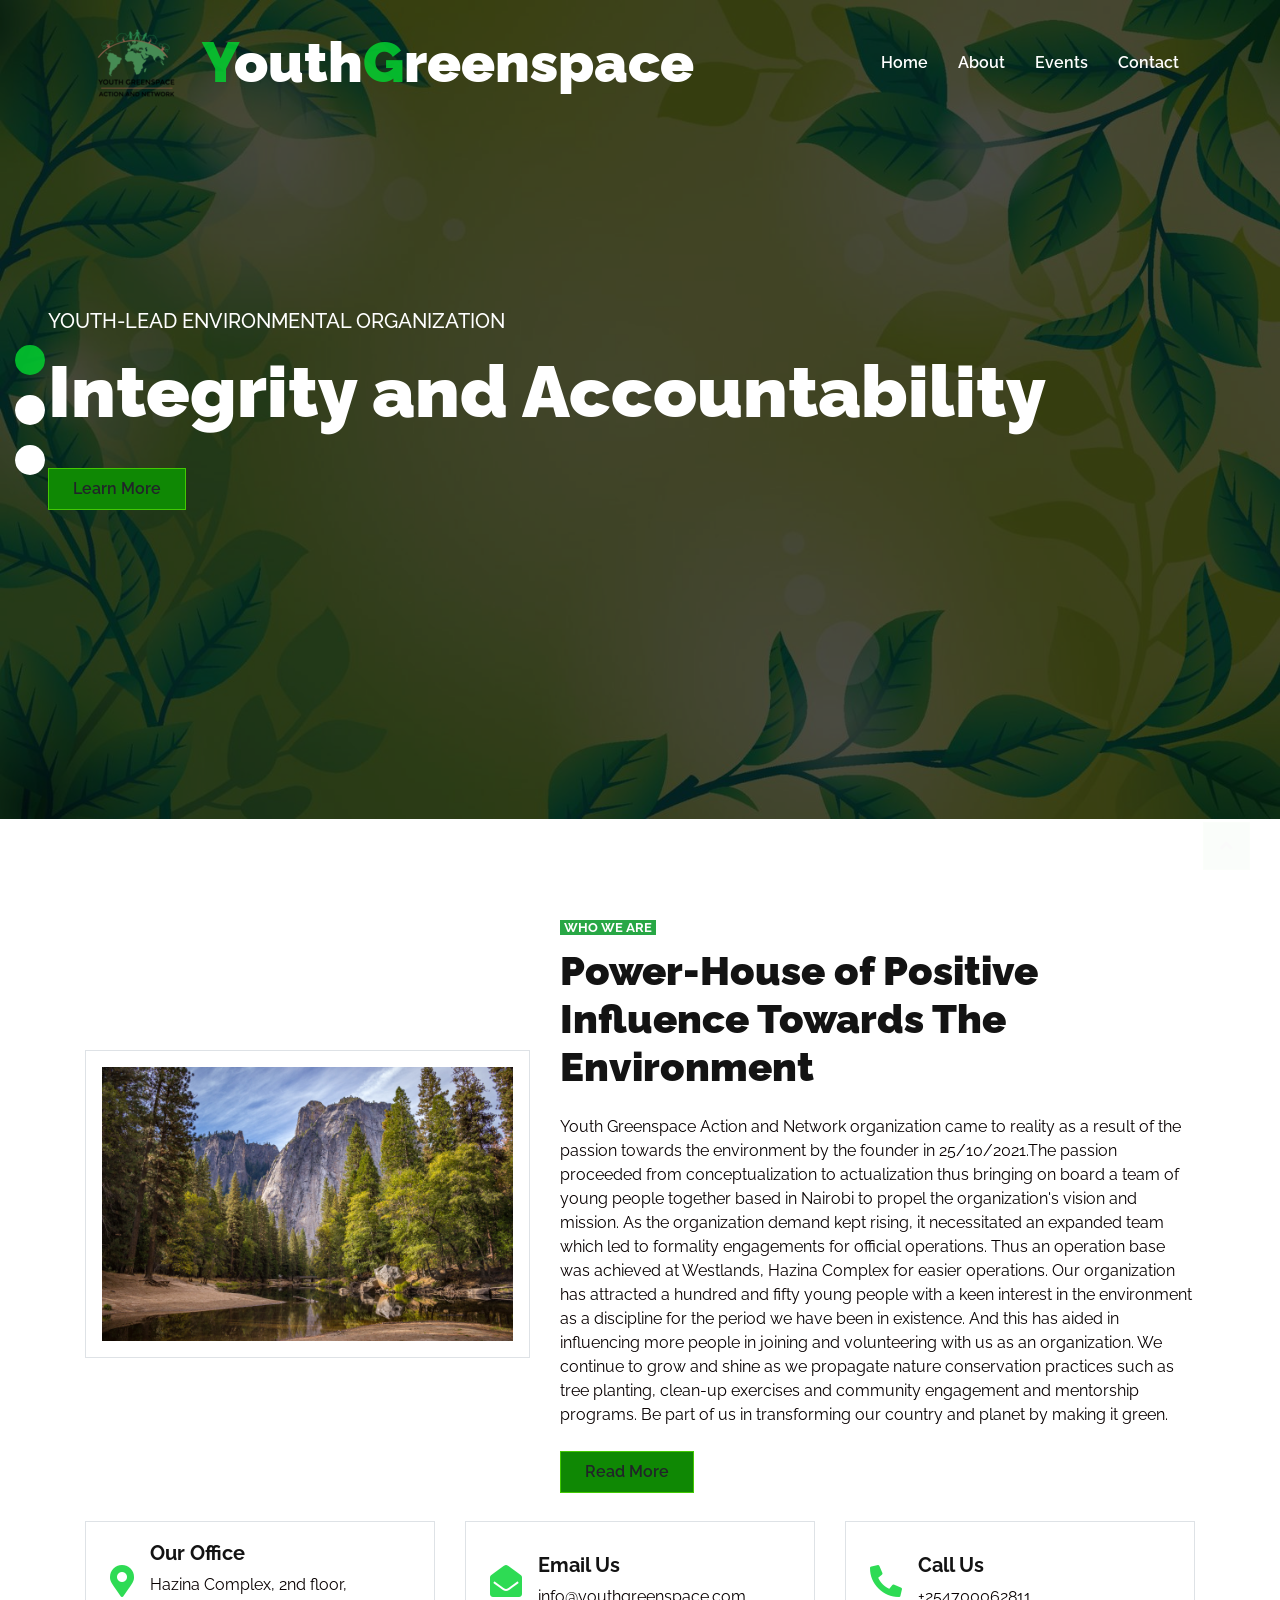
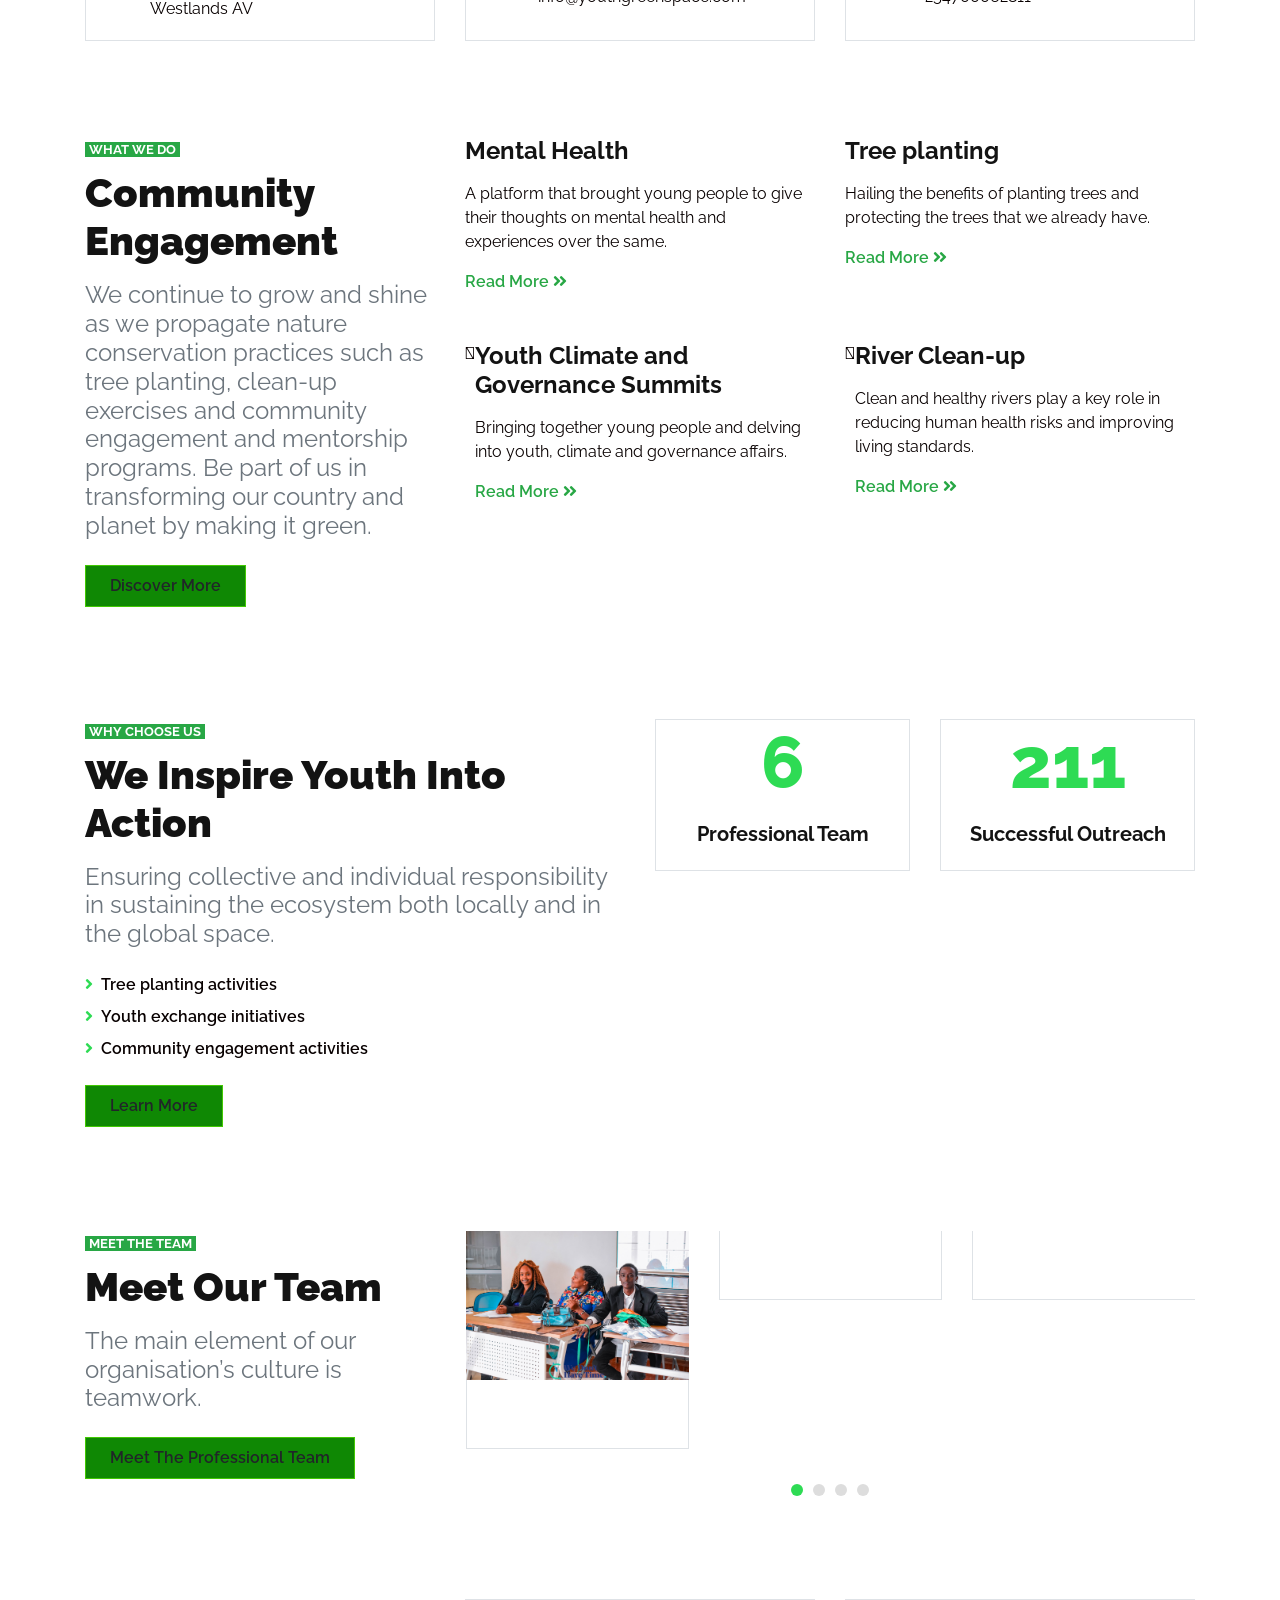
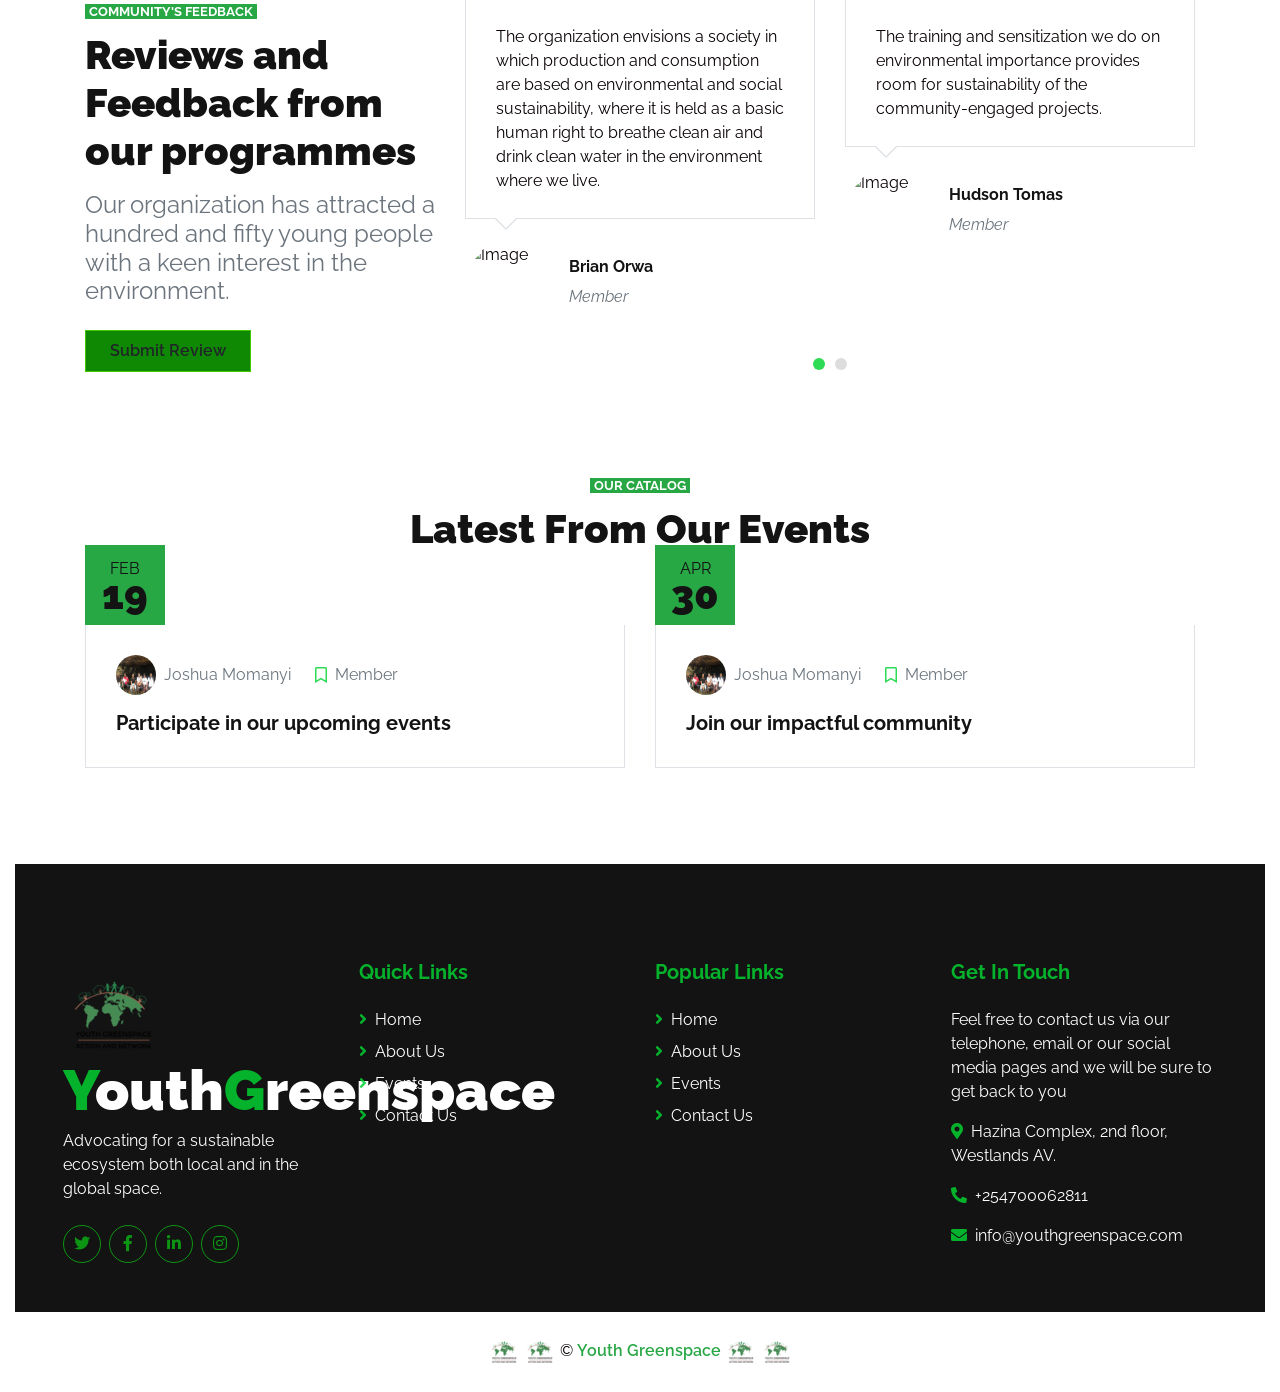
==== Youth Greenspace/index.html @ ec2b8a92 "move to single folder" ====
<!DOCTYPE html>
<html lang="en">

<head>
    <meta charset="utf-8">
    <title>Youth Greenspace</title>
    <meta content="width=device-width, initial-scale=1.0" name="viewport">
    <meta content="Free HTML Templates" name="keywords">
    <meta content="Free HTML Templates" name="description">

    <!-- Favicon -->
    <link rel="icon" type="image/png" href="/favicon-1.png"/>

    <!-- Google Web Fonts -->
    <link rel="preconnect" href="https://fonts.gstatic.com">
    <link href="https://fonts.googleapis.com/css2?family=Raleway:wght@400;500;600;700;800;900&display=swap" rel="stylesheet"> 

    <!-- Font Awesome -->
    <link href="https://cdnjs.cloudflare.com/ajax/libs/font-awesome/5.15.0/css/all.min.css" rel="stylesheet">

    <!-- Libraries Stylesheet -->
    <link href="lib/owlcarousel/assets/owl.carousel.min.css" rel="stylesheet">

    <!-- Customized Bootstrap Stylesheet -->
    <link href="css/style.css" rel="stylesheet">
</head>
<!--Start of Tawk.to Script-->
<script type="text/javascript">
    var Tawk_API=Tawk_API||{}, Tawk_LoadStart=new Date();
    (function(){
    var s1=document.createElement("script"),s0=document.getElementsByTagName("script")[0];
    s1.async=true;
    s1.src='https://embed.tawk.to/62adab88b0d10b6f3e780097/1g5r6c489';
    s1.charset='UTF-8';
    s1.setAttribute('crossorigin','*');
    s0.parentNode.insertBefore(s1,s0);
    })();
    </script>
    <!--End of Tawk.to Script-->
<body>
    <!-- Navbar Start -->
    <div class="container-fluid nav-bar p-0">
        <div class="container-lg p-0">
            <nav class="navbar navbar-expand-lg bg-secondary navbar-dark">
                <a class="navbar-brand" href="/">
                    <img src="img/greenspace-logo.png">
                </a>
                <a href="index.html" class="navbar-brand">
                    <h1 class="m-0 text-white display-4"><span class="text-primary">Y</span>outh<span class="text-primary">G</span>reenspace</h1>
                </a>
                <button type="button" class="navbar-toggler" data-toggle="collapse" data-target="#navbarCollapse">
                    <span class="navbar-toggler-icon"></span>
                </button>
                <div class="collapse navbar-collapse justify-content-between" id="navbarCollapse">
                    <div class="navbar-nav ml-auto py-0">
                        <a href="index.html" class="nav-item nav-link active">Home</a>
                        <a href="about.html" class="nav-item nav-link">About</a>
                        <a href="service.html" class="nav-item nav-link">Events</a>
                        <a href="contact.html" class="nav-item nav-link">Contact</a>
                    </div>
                </div>
            </nav>
        </div>
    </div>
    <!-- Navbar End -->


    <!-- Carousel Start -->
    <div class="container-fluid p-0 mb-5">
        <div id="header-carousel" class="carousel slide carousel-fade" data-ride="carousel">
            <ol class="carousel-indicators">
                <li data-target="#header-carousel" data-slide-to="0" class="active"></li>
                <li data-target="#header-carousel" data-slide-to="1"></li>
                <li data-target="#header-carousel" data-slide-to="2"></li>
            </ol>
            <div class="carousel-inner">
                <div class="carousel-item active">
                    <img class="img-fluid" src="img/carousel-1.jpg" alt="Image">
                    <div class="carousel-caption d-flex align-items-center justify-content-center">
                        <div class="p-5" style="width: 100%; max-width: 1500px;">
                            <h5 class="text-white text-uppercase mb-md-3">Youth-Lead Environmental Organization</h5>
                            <h1 class="display-3 text-white mb-md-4">Integrity and Accountability</h1>
                            <a href="" class="btn btn-primary py-md-2 px-md-4 font-weight-semi-bold mt-2">Learn More</a>
                        </div>
                    </div>
                </div>
                <div class="carousel-item">
                    <img class="img-fluid" src="img/carousel-2.jpg" alt="Image">
                    <div class="carousel-caption d-flex align-items-center justify-content-center">
                        <div class="p-5" style="width: 100%; max-width: 1366px;">
                            <h5 class="text-white text-uppercase mb-md-3">Youth-Lead Environmental Organization</h5>
                            <h1 class="display-3 text-white mb-md-4">Sustainability</h1>
                            <a href="" class="btn btn-primary py-md-2 px-md-4 font-weight-semi-bold mt-2">Learn More</a>
                        </div>
                    </div>
                </div>
                <div class="carousel-item">
                    <img class="img-fluid" src="img/carousel-3.jpg" alt="Image">
                    <div class="carousel-caption d-flex align-items-center justify-content-center">
                        <div class="p-5" style="width: 100%; max-width: 1366px;">
                            <h5 class="text-white text-uppercase mb-md-3">Youth-Lead Environmental Organization</h5>
                            <h1 class="display-3 text-white mb-md-4">Servant Leadership</h1>
                            <a href="" class="btn btn-primary py-md-2 px-md-4 font-weight-semi-bold mt-2">Learn More</a>
                        </div>
                    </div>
                </div>
            </div>
        </div>
    </div>
    <!-- Carousel End -->


    <!-- About Start -->
    <div class="container-fluid py-5">
        <div class="container">
            <div class="row align-items-center pb-1">
                <div class="col-lg-5">
                    <img class="img-thumbnail p-3" src="img/about.jpg" alt="">
                </div>
                <div class="col-lg-7 mt-5 mt-lg-0">
                    <small class="bg-primary text-white text-uppercase font-weight-bold px-1">Who We Are</small>
                    <h1 class="mt-2 mb-4">Power-House of Positive Influence Towards The Environment</h1>
                    <p class="mb-4">Youth Greenspace Action and Network organization came to reality as a result of the passion towards the environment by the founder in 25/10/2021.The passion proceeded from conceptualization to actualization thus bringing on board a team of young people together based in Nairobi to propel the organization's vision and mission. As the organization demand kept rising, it necessitated an expanded team which led to formality engagements for official operations. Thus an operation base was achieved at Westlands, Hazina Complex for easier operations.
                        Our organization has attracted a hundred and fifty young people with a keen interest in the environment as a discipline for the period we have been in existence. And this has aided in influencing more people in joining and volunteering with us as an organization. We continue to grow and shine as we propagate nature conservation practices such as tree planting, clean-up exercises and community engagement and mentorship programs.
                        Be part of us in transforming our country and planet by making it green.
                        </p>
                    <a href="" class="btn btn-primary py-md-2 px-md-4 font-weight-semi-bold">Read More</a>
                </div>
            </div>
            <div class="row mt-4">
                <div class="col-md-4">
                    <div class="d-flex align-items-center border mb-4 mb-lg-0 p-4" style="height: 120px;">
                        <i class="fa fa-2x fa-map-marker-alt text-primary mr-3"></i>
                        <div class="d-flex flex-column">
                            <h5 class="font-weight-bold">Our Office</h5>
                            <p class="m-0">Hazina Complex, 2nd floor, Westlands AV</p>
                        </div>
                    </div>
                </div>
                <div class="col-md-4">
                    <div class="d-flex align-items-center border mb-4 mb-lg-0 p-4" style="height: 120px;">
                        <i class="fa fa-2x fa-envelope-open text-primary mr-3"></i>
                        <div class="d-flex flex-column">
                            <h5 class="font-weight-bold">Email Us</h5>
                            <p class="m-0">info@youthgreenspace.com</p>
                        </div>
                    </div>
                </div>
                <div class="col-md-4">
                    <div class="d-flex align-items-center border mb-4 mb-lg-0 p-4" style="height: 120px;">
                        <i class="fas fa-2x fa-phone-alt text-primary mr-3"></i>
                        <div class="d-flex flex-column">
                            <h5 class="font-weight-bold">Call Us</h5>
                            <p class="m-0">+254700062811</p>
                        </div>
                    </div>
                </div>
            </div>
        </div>
    </div>
    <!-- About End -->


    <!-- Services Start -->
    <div class="container-fluid pt-5 pb-3">
        <div class="container">
            <div class="row">
                <div class="col-lg-4 mb-5">
                    <small class="bg-primary text-white text-uppercase font-weight-bold px-1">What we do</small>
                    <h1 class="mt-2 mb-3">Community Engagement</h1>
                    <h4 class="font-weight-normal text-muted mb-4">We continue to grow and shine as we propagate nature conservation practices such as tree planting, clean-up exercises and community engagement and mentorship programs.
                        Be part of us in transforming our country and planet by making it green.
                        </h4>
                    <a href="" class="btn btn-primary py-md-2 px-md-4 font-weight-semi-bold">Discover More</a>
                </div>
                <div class="col-lg-8">
                    <div class="row">
                        <div class="col-md-6 mb-5">
                            <div class="d-flex">
                                <i class="fa-solid fa-head-side-brain"></i>
                                <div class="d-flex flex-column">
                                    <h4 class="font-weight-bold mb-3">Mental Health </h4>
                                    <p>A platform that brought young people to give their thoughts on mental health and experiences over the same. </p>
                                    <a class="font-weight-semi-bold" href="">Read More <i class="fa fa-angle-double-right"></i></a>
                                </div>
                            </div>
                        </div>
                        <div class="col-md-6 mb-5">
                            <div class="d-flex">
                                <i class="fa-solid fa-trees"></i>
                                <div class="d-flex flex-column">
                                    <h4 class="font-weight-bold mb-3">Tree planting </h4>
                                    <p>Hailing the benefits of planting trees and protecting the trees that we already have. </p>
                                    <a class="font-weight-semi-bold" href="">Read More <i class="fa fa-angle-double-right"></i></a>
                                </div>
                            </div>
                        </div>
                        <div class="col-md-6 mb-5">
                            <div class="d-flex">
                                <i class="fa-solid fa-handshake"></i>
                                <div class="d-flex flex-column">
                                    <h4 class="font-weight-bold mb-3">Youth Climate and Governance Summits</h4>
                                    <p>Bringing together young people and delving into youth, climate and governance affairs.</p>
                                    <a class="font-weight-semi-bold" href="">Read More <i class="fa fa-angle-double-right"></i></a>
                                </div>
                            </div>
                        </div>
                        <div class="col-md-6 mb-5">
                            <div class="d-flex">
                                <i class="fa-solid fa-water"></i>
                                <div class="d-flex flex-column">
                                    <h4 class="font-weight-bold mb-3">River Clean-up </h4>
                                    <p>Clean and healthy rivers play a key role in reducing human health risks and improving living standards.</p>
                                    <a class="font-weight-semi-bold" href="">Read More <i class="fa fa-angle-double-right"></i></a>
                                </div>
                            </div>
                        </div>
                    </div>
                </div>
            </div>
        </div>
    </div>
    <!-- Services End -->


    <!-- Features Start -->
    <div class="container-fluid pt-5 pb-2">
        <div class="container">
            <div class="row">
                <div class="col-lg-6 mb-5">
                    <small class="bg-primary text-white text-uppercase font-weight-bold px-1">Why Choose Us</small>
                    <h1 class="mt-2 mb-3">We Inspire Youth Into Action</h1>
                    <h4 class="font-weight-normal text-muted mb-4">Ensuring collective and individual responsibility in sustaining the ecosystem both locally and in the global space.</h4>
                    <div class="list-inline mb-4">
                        <p class="font-weight-semi-bold mb-2"><i class="fa fa-angle-right text-primary mr-2"></i>Tree planting activities </p>
                        <p class="font-weight-semi-bold mb-2"><i class="fa fa-angle-right text-primary mr-2"></i>Youth exchange initiatives</p>
                        <p class="font-weight-semi-bold mb-2"><i class="fa fa-angle-right text-primary mr-2"></i>Community engagement activities </p>
                    </div>
                    <a href="" class="btn btn-primary py-md-2 px-md-4 font-weight-semi-bold">Learn More</a>
                </div>
                <div class="col-lg-6">
                    <div class="row">
                        <div class="col-sm-6 pb-1">
                            <div class="d-flex flex-column align-items-center border px-4 mb-4">
                                <h2 class="display-3 text-primary mb-3" data-toggle="counter-up">20</h2>
                                <h5 class="font-weight-bold mb-4">Professional Team</h5>
                            </div>
                        </div>
                        <div class="col-sm-6 pb-1">
                            <div class="d-flex flex-column align-items-center border px-4 mb-4">
                                <h2 class="display-3 text-primary mb-3" data-toggle="counter-up">648</h2>
                                <h5 class="font-weight-bold mb-4">Successful Outreach</h5>
                            </div>
                        </div>
                    </div>
                </div>
            </div>
        </div>
    </div>
    <!-- Features End -->


    <!-- Team Start -->
    <div class="container-fluid pt-5">
        <div class="container">
            <div class="row">
                <div class="col-lg-4 mb-5">
                    <small class="bg-primary text-white text-uppercase font-weight-bold px-1">Meet The Team</small>
                    <h1 class="mt-2 mb-3">Meet Our Team</h1>
                    <h4 class="font-weight-normal text-muted mb-4">The main element of our organisation’s culture is teamwork.</h4>
                    <a href="" class="btn btn-primary py-md-2 px-md-4 font-weight-semi-bold">Meet The Professional Team</a>
                </div>
                <div class="col-lg-8 mb-5">
                    <div class="owl-carousel team-carousel">
                        <div class="team-item">
                            <div class="position-relative">
                                <img class="img-fluid w-100" src="img/team-1.jpg" alt="">
                                <div class="team-overlay position-absolute d-flex align-items-center justify-content-center m-3">
                                    <div class="d-flex align-items-center justify-content-start">
                                        <a class="btn btn-outline-secondary rounded-circle text-center mr-2 px-0" style="width: 38px; height: 38px;" href="#"><i class="fab fa-twitter"></i></a>
                                        <a class="btn btn-outline-secondary rounded-circle text-center mr-2 px-0" style="width: 38px; height: 38px;" href="#"><i class="fab fa-facebook-f"></i></a>
                                        <a class="btn btn-outline-secondary rounded-circle text-center px-0" style="width: 38px; height: 38px;" href="#"><i class="fab fa-linkedin-in"></i></a>
                                    </div>
                                </div>
                            </div>
                            <div class="border border-top-0 text-center" style="padding: 30px;">
                                <h5 class="font-weight-bold"></h5>
                                <span></span>
                            </div>
                        </div>
                        <div class="team-item">
                            <div class="position-relative">
                                <img class="img-fluid w-100" src="img/team-2.jpg" alt="">
                                <div class="team-overlay position-absolute d-flex align-items-center justify-content-center m-3">
                                    <div class="d-flex align-items-center justify-content-start">
                                        <a class="btn btn-outline-secondary rounded-circle text-center mr-2 px-0" style="width: 38px; height: 38px;" href="#"><i class="fab fa-twitter"></i></a>
                                        <a class="btn btn-outline-secondary rounded-circle text-center mr-2 px-0" style="width: 38px; height: 38px;" href="#"><i class="fab fa-facebook-f"></i></a>
                                        <a class="btn btn-outline-secondary rounded-circle text-center px-0" style="width: 38px; height: 38px;" href="#"><i class="fab fa-linkedin-in"></i></a>
                                    </div>
                                </div>
                            </div>
                            <div class="border border-top-0 text-center" style="padding: 30px;">
                                <h5 class="font-weight-bold"></h5>
                                <span></span>
                            </div>
                        </div>
                        <div class="team-item">
                            <div class="position-relative">
                                <img class="img-fluid w-100" src="img/team-3.jpg" alt="">
                                <div class="team-overlay position-absolute d-flex align-items-center justify-content-center m-3">
                                    <div class="d-flex align-items-center justify-content-start">
                                        <a class="btn btn-outline-secondary rounded-circle text-center mr-2 px-0" style="width: 38px; height: 38px;" href="#"><i class="fab fa-twitter"></i></a>
                                        <a class="btn btn-outline-secondary rounded-circle text-center mr-2 px-0" style="width: 38px; height: 38px;" href="#"><i class="fab fa-facebook-f"></i></a>
                                        <a class="btn btn-outline-secondary rounded-circle text-center px-0" style="width: 38px; height: 38px;" href="#"><i class="fab fa-linkedin-in"></i></a>
                                    </div>
                                </div>
                            </div>
                            <div class="border border-top-0 text-center" style="padding: 30px;">
                                <h5 class="font-weight-bold"></h5>
                                <span></span>
                            </div>
                        </div>
                        <div class="team-item">
                            <div class="position-relative">
                                <img class="img-fluid w-100" src="img/team-4.jpg" alt="">
                                <div class="team-overlay position-absolute d-flex align-items-center justify-content-center m-3">
                                    <div class="d-flex align-items-center justify-content-start">
                                        <a class="btn btn-outline-secondary rounded-circle text-center mr-2 px-0" style="width: 38px; height: 38px;" href="#"><i class="fab fa-twitter"></i></a>
                                        <a class="btn btn-outline-secondary rounded-circle text-center mr-2 px-0" style="width: 38px; height: 38px;" href="#"><i class="fab fa-facebook-f"></i></a>
                                        <a class="btn btn-outline-secondary rounded-circle text-center px-0" style="width: 38px; height: 38px;" href="#"><i class="fab fa-linkedin-in"></i></a>
                                    </div>
                                </div>
                            </div>
                            <div class="border border-top-0 text-center" style="padding: 30px;">
                                <h5 class="font-weight-bold"></h5>
                                <span></span>
                            </div>
                        </div>
                    </div>
                </div>
            </div>
        </div>
    </div>
    <!-- Team End -->

    <!-- Testimonial Start -->
    <div class="container-fluid pt-5">
        <div class="container">
            <div class="row">
                <div class="col-lg-4 mb-5">
                    <small class="bg-primary text-white text-uppercase font-weight-bold px-1">Community's Feedback</small>
                    <h1 class="mt-2 mb-3">Reviews and Feedback from our programmes</h1>
                    <h4 class="font-weight-normal text-muted mb-4">Our organization has attracted a hundred and fifty young people with a keen interest in the environment.
                    </h4>
                    <a href="" class="btn btn-primary py-md-2 px-md-4 font-weight-semi-bold">Submit Review</a>
                </div>
                <div class="col-lg-8 mb-5">
                    <div class="owl-carousel testimonial-carousel">
                        <div class="testimonial-item">
                            <div class="testimonial-text position-relative border mb-4" style="padding: 25px 30px;">
                                The organization envisions a society in which production and consumption are based on environmental and social sustainability, where it is held as a basic human right to breathe clean air and drink clean water in the environment where we live.
                            </div>
                            <div class="d-flex align-items-center">
                                <img class="img-fluid rounded-circle" src="" style="width: 80px; height: 80px;" alt="Image">
                                <div class="pl-4">
                                    <h6 class="font-weight-bold">Brian Orwa</h6>
                                    <i class="text-muted">Member</i>
                                </div>
                            </div>
                        </div>
                        <div class="testimonial-item">
                            <div class="testimonial-text position-relative border mb-4" style="padding: 25px 30px;">
                               The training and sensitization we do on environmental importance provides room for sustainability of the community-engaged projects.
                            </div>
                            <div class="d-flex align-items-center">
                                <img class="img-fluid rounded-circle" src="" style="width: 80px; height: 80px;" alt="Image">
                                <div class="pl-4">
                                    <h6 class="font-weight-bold">Hudson Tomas</h6>
                                    <i class="text-muted">Member</i>
                                </div>
                            </div>
                        </div>
                        <div class="testimonial-item">
                            <div class="testimonial-text position-relative border mb-4" style="padding: 25px 30px;">
                                The organization promotes the youth to anchor themselves, become a voice of hope in the nation and innovators in their spheres of influence.
                            </div>
                            <div class="d-flex align-items-center">
                                <img class="img-fluid rounded-circle" src="" style="width: 80px; height: 80px;" alt="Image">
                                <div class="pl-4">
                                    <h6 class="font-weight-bold">Gloria Besha</h6>
                                    <i class="text-muted">Member</i>
                                </div>
                            </div>
                        </div>
                        <div class="testimonial-item">
                            <div class="testimonial-text position-relative border mb-4" style="padding: 25px 30px;">
                               We bring together different umbrella bodies championing for  environmental safety.
                            </div>
                            <div class="d-flex align-items-center">
                                <img class="img-fluid rounded-circle" src="" style="width: 80px; height: 80px;" alt="Image">
                                <div class="pl-4">
                                    <h6 class="font-weight-bold">James Musau</h6>
                                    <i class="text-muted">Member</i>
                                </div>
                            </div>
                        </div>
                    </div>
                </div>
            </div>
        </div>
    <!-- Testimonial End -->


    <!-- Blog Start -->
    <div class="container-fluid pt-5">
        <div class="container">
            <div class="text-center">
                <small class="bg-primary text-white text-uppercase font-weight-bold text-center px-1">Our Catalog</small>
                <h1 class="mt-2 mb-5">Latest From Our Events</h1>
            </div>
            <div class="row">
                <div class="col-md-6 mb-5">
                    <div class="position-relative">
                        <img class="img-fluid w-100" src="img/blog-1.jpg" alt="">
                        <div class="position-absolute bg-primary d-flex flex-column align-items-center justify-content-center"
                            style="width: 80px; height: 80px; bottom: 0; left: 0;">
                            <h6 class="text-uppercase mt-2 mb-n2">Feb</h6>
                            <h1 class="m-0">19</h1>
                        </div>
                    </div>
                    <div class="border border-top-0" style="padding: 30px;">
                        <div class="d-flex mb-3">
                            <div class="d-flex align-items-center">
                                <img class="rounded-circle" style="width: 40px; height: 40px;" src="img/user.jpg" alt="">
                                <a class="text-muted ml-2" href="">Joshua Momanyi</a>
                            </div>
                            <div class="d-flex align-items-center ml-4">
                                <i class="far fa-bookmark text-primary"></i>
                                <a class="text-muted ml-2" href="">Member</a>
                            </div>
                        </div>
                        <a class="h5 font-weight-bold" href="">Participate in our upcoming events</a>
                    </div>
                </div>
                <div class="col-md-6 mb-5">
                    <div class="position-relative">
                        <img class="img-fluid w-100" src="img/blog-2.jpg" alt="">
                        <div class="position-absolute bg-primary d-flex flex-column align-items-center justify-content-center"
                            style="width: 80px; height: 80px; bottom: 0; left: 0;">
                            <h6 class="text-uppercase mt-2 mb-n2">Apr</h6>
                            <h1 class="m-0">30</h1>
                        </div>
                    </div>
                    <div class="border border-top-0" style="padding: 30px;">
                        <div class="d-flex mb-3">
                            <div class="d-flex align-items-center">
                                <img class="rounded-circle" style="width: 40px; height: 40px;" src="img/user.jpg" alt="">
                                <a class="text-muted ml-2" href="">Joshua Momanyi</a>
                            </div>
                            <div class="d-flex align-items-center ml-4">
                                <i class="far fa-bookmark text-primary"></i>
                                <a class="text-muted ml-2" href="">Member</a>
                            </div>
                        </div>
                        <a class="h5 font-weight-bold" href="">Join our impactful community</a>
                    </div>
                </div>
            </div>
        </div>
    </div>
    <!-- Blog End -->


    <!-- Footer Start -->
    <div class="container-fluid bg-secondary text-white mt-5 pt-5 px-sm-3 px-md-5">
        <div class="row pt-5">
            <div class="col-lg-3 col-md-6 mb-5">
                <a href="index.html" class="navbar-brand">
                    <img class="mb-30" src="img/greenspace-logo.png">
                    <h1 class="m-0 mt-n2 text-white display-4"><span class="text-primary">Y</span>outh<span class="text-primary">G</span>reenspace</h1>
                </a>
                <p>Advocating for a sustainable ecosystem both local and in the global space.</p>
                <div class="d-flex justify-content-start mt-4">
                    <a class="btn btn-outline-primary rounded-circle text-center mr-2 px-0" style="width: 38px; height: 38px;" href="#"><i class="fab fa-twitter"></i></a>
                    <a class="btn btn-outline-primary rounded-circle text-center mr-2 px-0" style="width: 38px; height: 38px;" href="#"><i class="fab fa-facebook-f"></i></a>
                    <a class="btn btn-outline-primary rounded-circle text-center mr-2 px-0" style="width: 38px; height: 38px;" href="#"><i class="fab fa-linkedin-in"></i></a>
                    <a class="btn btn-outline-primary rounded-circle text-center mr-2 px-0" style="width: 38px; height: 38px;" href="#"><i class="fab fa-instagram"></i></a>
                </div>
            </div>
            <div class="col-lg-3 col-md-6 mb-5">
                <h5 class="font-weight-bold text-primary mb-4">Quick Links</h5>
                <div class="d-flex flex-column justify-content-start">
                    <a class="text-white mb-2" href="#"><i class="fa fa-angle-right text-primary mr-2"></i>Home</a>
                    <a class="text-white mb-2" href="#"><i class="fa fa-angle-right text-primary mr-2"></i>About Us</a>
                    <a class="text-white mb-2" href="#"><i class="fa fa-angle-right text-primary mr-2"></i>Events</a>
                    <a class="text-white" href="#"><i class="fa fa-angle-right text-primary mr-2"></i>Contact Us</a>
                </div>
            </div>
            <div class="col-lg-3 col-md-6 mb-5">
                <h5 class="font-weight-bold text-primary mb-4">Popular Links</h5>
                <div class="d-flex flex-column justify-content-start">
                    <a class="text-white mb-2" href="#"><i class="fa fa-angle-right text-primary mr-2"></i>Home</a>
                    <a class="text-white mb-2" href="#"><i class="fa fa-angle-right text-primary mr-2"></i>About Us</a>
                    <a class="text-white mb-2" href="#"><i class="fa fa-angle-right text-primary mr-2"></i>Events</a>
                    <a class="text-white" href="#"><i class="fa fa-angle-right text-primary mr-2"></i>Contact Us</a>
                </div>
            </div>
            <div class="col-lg-3 col-md-6 mb-5">
                <h5 class="font-weight-bold text-primary mb-4">Get In Touch</h5>
                <p>Feel free to contact us via our telephone, email or our social media pages and we will be sure to get back to you</p>
                <p><i class="fa fa-map-marker-alt text-primary mr-2"></i>Hazina Complex, 2nd floor, Westlands AV.</p>
                <p><i class="fa fa-phone-alt text-primary mr-2"></i>+254700062811</p>
                <p><i class="fa fa-envelope text-primary mr-2"></i>info@youthgreenspace.com</p>
            </div>
        </div>
    </div>
    <div class="container-fluid py-4 px-sm-3 px-md-5">
        <p class="m-0 text-center">
            <img class="mb-30" src="img/favicon-1.png">
            <img class="mb-30" src="img/favicon-1.png">
            &copy; <a class="font-weight-semi-bold" href="#">Youth Greenspace</a>
            <img class="mb-30" src="img/favicon-1.png">
            <img class="mb-30" src="img/favicon-1.png">
        </p>
    </div>
    <!-- Footer End -->


    <!-- Back to Top -->
    <a href="#" class="btn btn-lg btn-primary back-to-top"><i class="fa fa-angle-up"></i></a>


    <!-- JavaScript Libraries -->
    <script src="https://code.jquery.com/jquery-3.4.1.min.js"></script>
    <script src="https://stackpath.bootstrapcdn.com/bootstrap/4.4.1/js/bootstrap.bundle.min.js"></script>
    <script src="lib/easing/easing.min.js"></script>
    <script src="lib/waypoints/waypoints.min.js"></script>
    <script src="lib/counterup/counterup.min.js"></script>
    <script src="lib/owlcarousel/owl.carousel.min.js"></script>

    <!-- Contact Javascript File -->
    <script src="mail/jqBootstrapValidation.min.js"></script>
    <script src="mail/contact.js"></script>

    <!-- Template Javascript -->
    <script src="js/main.js"></script>
</body>

</html>
---- Youth Greenspace/css/style.css ----
/******* Bootstrap Theming ********/
/*!
 * Bootstrap v4.5.3 (https://getbootstrap.com/)
 * Copyright 2011-2020 The Bootstrap Authors
 * Copyright 2011-2020 Twitter, Inc.
 * Licensed under MIT (https://github.com/twbs/bootstrap/blob/main/LICENSE)
 */
:root {
  --blue: #007bff;
  --indigo: #6610f2;
  --purple: #6f42c1;
  --pink: #e83e8c;
  --red: #dc3545;
  --orange: #fd7e14;
  --yellow: #ffc107;
  --lightorange: #FDAC53;
  --teal: #20c997;
  --cyan: #17a2b8;
  --white: #fff;
  --gray: #6c757d;
  --gray-dark: #343a40;
  --primary: #28a745;
  --secondary: #131313;
  --success: #28a745;
  --info: #17a2b8;
  --warning: #ffc107;
  --danger: #dc3545;
  --light: #f8f9fa;
  --dark: #343a40;
  --breakpoint-xs: 0;
  --breakpoint-sm: 576px;
  --breakpoint-md: 768px;
  --breakpoint-lg: 992px;
  --breakpoint-xl: 1200px;
  --font-family-sans-serif: "Raleway", sans-serif;
  --font-family-monospace: SFMono-Regular, Menlo, Monaco, Consolas, "Liberation Mono", "Courier New", monospace;
}

*,
*::before,
*::after {
  box-sizing: border-box;
}

html {
  font-family: sans-serif;
  line-height: 1.15;
  -webkit-text-size-adjust: 100%;
  -webkit-tap-highlight-color: rgba(0, 0, 0, 0);
}

article, aside, figcaption, figure, footer, header, hgroup, main, nav, section {
  display: block;
}

body {
  margin: 0;
  font-family: "Raleway", sans-serif;
  font-size: 1rem;
  font-weight: 400;
  line-height: 1.5;
  color: #080000;
  text-align: left;
  background-color: #fff;
}

[tabindex="-1"]:focus:not(:focus-visible) {
  outline: 0 !important;
}

hr {
  box-sizing: content-box;
  height: 0;
  overflow: visible;
}

h1, h2, h3, h4, h5, h6 {
  margin-top: 0;
  margin-bottom: 0.5rem;
}

p {
  margin-top: 0;
  margin-bottom: 1rem;
}

abbr[title],
abbr[data-original-title] {
  text-decoration: underline;
  text-decoration: underline dotted;
  cursor: help;
  border-bottom: 0;
  text-decoration-skip-ink: none;
}

address {
  margin-bottom: 1rem;
  font-style: normal;
  line-height: inherit;
}

ol,
ul,
dl {
  margin-top: 0;
  margin-bottom: 1rem;
}

ol ol,
ul ul,
ol ul,
ul ol {
  margin-bottom: 0;
}

dt {
  font-weight: 700;
}

dd {
  margin-bottom: .5rem;
  margin-left: 0;
}

blockquote {
  margin: 0 0 1rem;
}

b,
strong {
  font-weight: bolder;
}

small {
  font-size: 80%;
}

sub,
sup {
  position: relative;
  font-size: 75%;
  line-height: 0;
  vertical-align: baseline;
}

sub {
  bottom: -.25em;
}

sup {
  top: -.5em;
}

a {
  color: #28a745;
  text-decoration: none;
  background-color: transparent;
}

a:hover {
  color: #043b0671;
  text-decoration: underline;
}

a:not([href]):not([class]) {
  color: inherit;
  text-decoration: none;
}

a:not([href]):not([class]):hover {
  color: inherit;
  text-decoration: none;
}

pre,
code,
kbd,
samp {
  font-family: SFMono-Regular, Menlo, Monaco, Consolas, "Liberation Mono", "Courier New", monospace;
  font-size: 1em;
}

pre {
  margin-top: 0;
  margin-bottom: 1rem;
  overflow: auto;
  -ms-overflow-style: scrollbar;
}

figure {
  margin: 0 0 1rem;
}

img {
  vertical-align: middle;
  border-style: none;
}

svg {
  overflow: hidden;
  vertical-align: middle;
}

table {
  border-collapse: collapse;
}

caption {
  padding-top: 0.75rem;
  padding-bottom: 0.75rem;
  color: #ebf6ff;
  text-align: left;
  caption-side: bottom;
}

th {
  text-align: inherit;
  text-align: -webkit-match-parent;
}

label {
  display: inline-block;
  margin-bottom: 0.5rem;
}

button {
  border-radius: 0;
}

button:focus {
  outline: 1px dotted;
  outline: 5px auto -webkit-focus-ring-color;
}

input,
button,
select,
optgroup,
textarea {
  margin: 0;
  font-family: inherit;
  font-size: inherit;
  line-height: inherit;
}

button,
input {
  overflow: visible;
}

button,
select {
  text-transform: none;
}

[role="button"] {
  cursor: pointer;
}

select {
  word-wrap: normal;
}

button,
[type="button"],
[type="reset"],
[type="submit"] {
  -webkit-appearance: button;
}

button:not(:disabled),
[type="button"]:not(:disabled),
[type="reset"]:not(:disabled),
[type="submit"]:not(:disabled) {
  cursor: pointer;
}

button::-moz-focus-inner,
[type="button"]::-moz-focus-inner,
[type="reset"]::-moz-focus-inner,
[type="submit"]::-moz-focus-inner {
  padding: 0;
  border-style: none;
}

input[type="radio"],
input[type="checkbox"] {
  box-sizing: border-box;
  padding: 0;
}

textarea {
  overflow: auto;
  resize: vertical;
}

fieldset {
  min-width: 0;
  padding: 0;
  margin: 0;
  border: 0;
}

legend {
  display: block;
  width: 100%;
  max-width: 100%;
  padding: 0;
  margin-bottom: .5rem;
  font-size: 1.5rem;
  line-height: inherit;
  color: inherit;
  white-space: normal;
}

@media (max-width: 1200px) {
  legend {
    font-size: calc(1.275rem + 0.3vw) ;
  }
}

progress {
  vertical-align: baseline;
}

[type="number"]::-webkit-inner-spin-button,
[type="number"]::-webkit-outer-spin-button {
  height: auto;
}

[type="search"] {
  outline-offset: -2px;
  -webkit-appearance: none;
}

[type="search"]::-webkit-search-decoration {
  -webkit-appearance: none;
}

::-webkit-file-upload-button {
  font: inherit;
  -webkit-appearance: button;
}

output {
  display: inline-block;
}

summary {
  display: list-item;
  cursor: pointer;
}

template {
  display: none;
}

[hidden] {
  display: none !important;
}

h1, h2, h3, h4, h5, h6,
.h1, .h2, .h3, .h4, .h5, .h6 {
  margin-bottom: 0.5rem;
  font-weight: 500;
  line-height: 1.2;
  color: #131313;
}

h1, .h1 {
  font-size: 2.5rem;
}

@media (max-width: 1200px) {
  h1, .h1 {
    font-size: calc(1.375rem + 1.5vw) ;
  }
}

h2, .h2 {
  font-size: 2rem;
}

@media (max-width: 1200px) {
  h2, .h2 {
    font-size: calc(1.325rem + 0.9vw) ;
  }
}

h3, .h3 {
  font-size: 1.75rem;
}

@media (max-width: 1200px) {
  h3, .h3 {
    font-size: calc(1.3rem + 0.6vw) ;
  }
}

h4, .h4 {
  font-size: 1.5rem;
}

@media (max-width: 1200px) {
  h4, .h4 {
    font-size: calc(1.275rem + 0.3vw) ;
  }
}

h5, .h5 {
  font-size: 1.25rem;
}

h6, .h6 {
  font-size: 1rem;
}

.lead {
  font-size: 1.25rem;
  font-weight: 300;
}

.display-1 {
  font-size: 6rem;
  font-weight: 300;
  line-height: 1.2;
}

@media (max-width: 1200px) {
  .display-1 {
    font-size: calc(1.725rem + 5.7vw) ;
  }
}

.display-2 {
  font-size: 5.5rem;
  font-weight: 300;
  line-height: 1.2;
}

@media (max-width: 1200px) {
  .display-2 {
    font-size: calc(1.675rem + 5.1vw) ;
  }
}

.display-3 {
  font-size: 4.5rem;
  font-weight: 300;
  line-height: 1.2;
}

@media (max-width: 1200px) {
  .display-3 {
    font-size: calc(1.575rem + 3.9vw) ;
  }
}

.display-4 {
  font-size: 3.5rem;
  font-weight: 300;
  line-height: 1.2;
}

@media (max-width: 1200px) {
  .display-4 {
    font-size: calc(1.475rem + 2.7vw) ;
  }
}

hr {
  margin-top: 1rem;
  margin-bottom: 1rem;
  border: 0;
  border-top: 1px solid rgba(0, 0, 0, 0.1);
}

small,
.small {
  font-size: 80%;
  font-weight: 400;
}

mark,
.mark {
  padding: 0.2em;
  background-color: #fcf8e3;
}

.list-unstyled {
  padding-left: 0;
  list-style: none;
}

.list-inline {
  padding-left: 0;
  list-style: none;
}

.list-inline-item {
  display: inline-block;
}

.list-inline-item:not(:last-child) {
  margin-right: 0.5rem;
}

.initialism {
  font-size: 90%;
  text-transform: uppercase;
}

.blockquote {
  margin-bottom: 1rem;
  font-size: 1.25rem;
}

.blockquote-footer {
  display: block;
  font-size: 80%;
  color: #6c757d;
}

.blockquote-footer::before {
  content: "\2014\00A0";
}

.img-fluid {
  max-width: 100%;
  height: auto;
}

.img-thumbnail {
  padding: 0.25rem;
  background-color: #fff;
  border: 1px solid #dee2e6;
  max-width: 100%;
  height: auto;
}

.figure {
  display: inline-block;
}

.figure-img {
  margin-bottom: 0.5rem;
  line-height: 1;
}

.figure-caption {
  font-size: 90%;
  color: #6c757d;
}

code {
  font-size: 87.5%;
  color: #e83e8c;
  word-wrap: break-word;
}

a > code {
  color: inherit;
}

kbd {
  padding: 0.2rem 0.4rem;
  font-size: 87.5%;
  color: #fff;
  background-color: #212529;
}

kbd kbd {
  padding: 0;
  font-size: 100%;
  font-weight: 700;
}

pre {
  display: block;
  font-size: 87.5%;
  color: #212529;
}

pre code {
  font-size: inherit;
  color: inherit;
  word-break: normal;
}

.pre-scrollable {
  max-height: 340px;
  overflow-y: scroll;
}

.container,
.container-fluid,
.container-sm,
.container-md,
.container-lg,
.container-xl {
  width: 100%;
  padding-right: 15px;
  padding-left: 15px;
  margin-right: auto;
  margin-left: auto;
}

@media (min-width: 576px) {
  .container, .container-sm {
    max-width: 540px;
  }
}

@media (min-width: 768px) {
  .container, .container-sm, .container-md {
    max-width: 720px;
  }
}

@media (min-width: 992px) {
  .container, .container-sm, .container-md, .container-lg {
    max-width: 960px;
  }
}

@media (min-width: 1200px) {
  .container, .container-sm, .container-md, .container-lg, .container-xl {
    max-width: 1140px;
  }
}

.row {
  display: flex;
  flex-wrap: wrap;
  margin-right: -15px;
  margin-left: -15px;
}

.no-gutters {
  margin-right: 0;
  margin-left: 0;
}

.no-gutters > .col,
.no-gutters > [class*="col-"] {
  padding-right: 0;
  padding-left: 0;
}

.col-1, .col-2, .col-3, .col-4, .col-5, .col-6, .col-7, .col-8, .col-9, .col-10, .col-11, .col-12, .col,
.col-auto, .col-sm-1, .col-sm-2, .col-sm-3, .col-sm-4, .col-sm-5, .col-sm-6, .col-sm-7, .col-sm-8, .col-sm-9, .col-sm-10, .col-sm-11, .col-sm-12, .col-sm,
.col-sm-auto, .col-md-1, .col-md-2, .col-md-3, .col-md-4, .col-md-5, .col-md-6, .col-md-7, .col-md-8, .col-md-9, .col-md-10, .col-md-11, .col-md-12, .col-md,
.col-md-auto, .col-lg-1, .col-lg-2, .col-lg-3, .col-lg-4, .col-lg-5, .col-lg-6, .col-lg-7, .col-lg-8, .col-lg-9, .col-lg-10, .col-lg-11, .col-lg-12, .col-lg,
.col-lg-auto, .col-xl-1, .col-xl-2, .col-xl-3, .col-xl-4, .col-xl-5, .col-xl-6, .col-xl-7, .col-xl-8, .col-xl-9, .col-xl-10, .col-xl-11, .col-xl-12, .col-xl,
.col-xl-auto {
  position: relative;
  width: 100%;
  padding-right: 15px;
  padding-left: 15px;
}

.col {
  flex-basis: 0;
  flex-grow: 1;
  max-width: 100%;
}

.row-cols-1 > * {
  flex: 0 0 100%;
  max-width: 100%;
}

.row-cols-2 > * {
  flex: 0 0 50%;
  max-width: 50%;
}

.row-cols-3 > * {
  flex: 0 0 33.33333%;
  max-width: 33.33333%;
}

.row-cols-4 > * {
  flex: 0 0 25%;
  max-width: 25%;
}

.row-cols-5 > * {
  flex: 0 0 20%;
  max-width: 20%;
}

.row-cols-6 > * {
  flex: 0 0 16.66667%;
  max-width: 16.66667%;
}

.col-auto {
  flex: 0 0 auto;
  width: auto;
  max-width: 100%;
}

.col-1 {
  flex: 0 0 8.33333%;
  max-width: 8.33333%;
}

.col-2 {
  flex: 0 0 16.66667%;
  max-width: 16.66667%;
}

.col-3 {
  flex: 0 0 25%;
  max-width: 25%;
}

.col-4 {
  flex: 0 0 33.33333%;
  max-width: 33.33333%;
}

.col-5 {
  flex: 0 0 41.66667%;
  max-width: 41.66667%;
}

.col-6 {
  flex: 0 0 50%;
  max-width: 50%;
}

.col-7 {
  flex: 0 0 58.33333%;
  max-width: 58.33333%;
}

.col-8 {
  flex: 0 0 66.66667%;
  max-width: 66.66667%;
}

.col-9 {
  flex: 0 0 75%;
  max-width: 75%;
}

.col-10 {
  flex: 0 0 83.33333%;
  max-width: 83.33333%;
}

.col-11 {
  flex: 0 0 91.66667%;
  max-width: 91.66667%;
}

.col-12 {
  flex: 0 0 100%;
  max-width: 100%;
}

.order-first {
  order: -1;
}

.order-last {
  order: 13;
}

.order-0 {
  order: 0;
}

.order-1 {
  order: 1;
}

.order-2 {
  order: 2;
}

.order-3 {
  order: 3;
}

.order-4 {
  order: 4;
}

.order-5 {
  order: 5;
}

.order-6 {
  order: 6;
}

.order-7 {
  order: 7;
}

.order-8 {
  order: 8;
}

.order-9 {
  order: 9;
}

.order-10 {
  order: 10;
}

.order-11 {
  order: 11;
}

.order-12 {
  order: 12;
}

.offset-1 {
  margin-left: 8.33333%;
}

.offset-2 {
  margin-left: 16.66667%;
}

.offset-3 {
  margin-left: 25%;
}

.offset-4 {
  margin-left: 33.33333%;
}

.offset-5 {
  margin-left: 41.66667%;
}

.offset-6 {
  margin-left: 50%;
}

.offset-7 {
  margin-left: 58.33333%;
}

.offset-8 {
  margin-left: 66.66667%;
}

.offset-9 {
  margin-left: 75%;
}

.offset-10 {
  margin-left: 83.33333%;
}

.offset-11 {
  margin-left: 91.66667%;
}

@media (min-width: 576px) {
  .col-sm {
    flex-basis: 0;
    flex-grow: 1;
    max-width: 100%;
  }
  .row-cols-sm-1 > * {
    flex: 0 0 100%;
    max-width: 100%;
  }
  .row-cols-sm-2 > * {
    flex: 0 0 50%;
    max-width: 50%;
  }
  .row-cols-sm-3 > * {
    flex: 0 0 33.33333%;
    max-width: 33.33333%;
  }
  .row-cols-sm-4 > * {
    flex: 0 0 25%;
    max-width: 25%;
  }
  .row-cols-sm-5 > * {
    flex: 0 0 20%;
    max-width: 20%;
  }
  .row-cols-sm-6 > * {
    flex: 0 0 16.66667%;
    max-width: 16.66667%;
  }
  .col-sm-auto {
    flex: 0 0 auto;
    width: auto;
    max-width: 100%;
  }
  .col-sm-1 {
    flex: 0 0 8.33333%;
    max-width: 8.33333%;
  }
  .col-sm-2 {
    flex: 0 0 16.66667%;
    max-width: 16.66667%;
  }
  .col-sm-3 {
    flex: 0 0 25%;
    max-width: 25%;
  }
  .col-sm-4 {
    flex: 0 0 33.33333%;
    max-width: 33.33333%;
  }
  .col-sm-5 {
    flex: 0 0 41.66667%;
    max-width: 41.66667%;
  }
  .col-sm-6 {
    flex: 0 0 50%;
    max-width: 50%;
  }
  .col-sm-7 {
    flex: 0 0 58.33333%;
    max-width: 58.33333%;
  }
  .col-sm-8 {
    flex: 0 0 66.66667%;
    max-width: 66.66667%;
  }
  .col-sm-9 {
    flex: 0 0 75%;
    max-width: 75%;
  }
  .col-sm-10 {
    flex: 0 0 83.33333%;
    max-width: 83.33333%;
  }
  .col-sm-11 {
    flex: 0 0 91.66667%;
    max-width: 91.66667%;
  }
  .col-sm-12 {
    flex: 0 0 100%;
    max-width: 100%;
  }
  .order-sm-first {
    order: -1;
  }
  .order-sm-last {
    order: 13;
  }
  .order-sm-0 {
    order: 0;
  }
  .order-sm-1 {
    order: 1;
  }
  .order-sm-2 {
    order: 2;
  }
  .order-sm-3 {
    order: 3;
  }
  .order-sm-4 {
    order: 4;
  }
  .order-sm-5 {
    order: 5;
  }
  .order-sm-6 {
    order: 6;
  }
  .order-sm-7 {
    order: 7;
  }
  .order-sm-8 {
    order: 8;
  }
  .order-sm-9 {
    order: 9;
  }
  .order-sm-10 {
    order: 10;
  }
  .order-sm-11 {
    order: 11;
  }
  .order-sm-12 {
    order: 12;
  }
  .offset-sm-0 {
    margin-left: 0;
  }
  .offset-sm-1 {
    margin-left: 8.33333%;
  }
  .offset-sm-2 {
    margin-left: 16.66667%;
  }
  .offset-sm-3 {
    margin-left: 25%;
  }
  .offset-sm-4 {
    margin-left: 33.33333%;
  }
  .offset-sm-5 {
    margin-left: 41.66667%;
  }
  .offset-sm-6 {
    margin-left: 50%;
  }
  .offset-sm-7 {
    margin-left: 58.33333%;
  }
  .offset-sm-8 {
    margin-left: 66.66667%;
  }
  .offset-sm-9 {
    margin-left: 75%;
  }
  .offset-sm-10 {
    margin-left: 83.33333%;
  }
  .offset-sm-11 {
    margin-left: 91.66667%;
  }
}

@media (min-width: 768px) {
  .col-md {
    flex-basis: 0;
    flex-grow: 1;
    max-width: 100%;
  }
  .row-cols-md-1 > * {
    flex: 0 0 100%;
    max-width: 100%;
  }
  .row-cols-md-2 > * {
    flex: 0 0 50%;
    max-width: 50%;
  }
  .row-cols-md-3 > * {
    flex: 0 0 33.33333%;
    max-width: 33.33333%;
  }
  .row-cols-md-4 > * {
    flex: 0 0 25%;
    max-width: 25%;
  }
  .row-cols-md-5 > * {
    flex: 0 0 20%;
    max-width: 20%;
  }
  .row-cols-md-6 > * {
    flex: 0 0 16.66667%;
    max-width: 16.66667%;
  }
  .col-md-auto {
    flex: 0 0 auto;
    width: auto;
    max-width: 100%;
  }
  .col-md-1 {
    flex: 0 0 8.33333%;
    max-width: 8.33333%;
  }
  .col-md-2 {
    flex: 0 0 16.66667%;
    max-width: 16.66667%;
  }
  .col-md-3 {
    flex: 0 0 25%;
    max-width: 25%;
  }
  .col-md-4 {
    flex: 0 0 33.33333%;
    max-width: 33.33333%;
  }
  .col-md-5 {
    flex: 0 0 41.66667%;
    max-width: 41.66667%;
  }
  .col-md-6 {
    flex: 0 0 50%;
    max-width: 50%;
  }
  .col-md-7 {
    flex: 0 0 58.33333%;
    max-width: 58.33333%;
  }
  .col-md-8 {
    flex: 0 0 66.66667%;
    max-width: 66.66667%;
  }
  .col-md-9 {
    flex: 0 0 75%;
    max-width: 75%;
  }
  .col-md-10 {
    flex: 0 0 83.33333%;
    max-width: 83.33333%;
  }
  .col-md-11 {
    flex: 0 0 91.66667%;
    max-width: 91.66667%;
  }
  .col-md-12 {
    flex: 0 0 100%;
    max-width: 100%;
  }
  .order-md-first {
    order: -1;
  }
  .order-md-last {
    order: 13;
  }
  .order-md-0 {
    order: 0;
  }
  .order-md-1 {
    order: 1;
  }
  .order-md-2 {
    order: 2;
  }
  .order-md-3 {
    order: 3;
  }
  .order-md-4 {
    order: 4;
  }
  .order-md-5 {
    order: 5;
  }
  .order-md-6 {
    order: 6;
  }
  .order-md-7 {
    order: 7;
  }
  .order-md-8 {
    order: 8;
  }
  .order-md-9 {
    order: 9;
  }
  .order-md-10 {
    order: 10;
  }
  .order-md-11 {
    order: 11;
  }
  .order-md-12 {
    order: 12;
  }
  .offset-md-0 {
    margin-left: 0;
  }
  .offset-md-1 {
    margin-left: 8.33333%;
  }
  .offset-md-2 {
    margin-left: 16.66667%;
  }
  .offset-md-3 {
    margin-left: 25%;
  }
  .offset-md-4 {
    margin-left: 33.33333%;
  }
  .offset-md-5 {
    margin-left: 41.66667%;
  }
  .offset-md-6 {
    margin-left: 50%;
  }
  .offset-md-7 {
    margin-left: 58.33333%;
  }
  .offset-md-8 {
    margin-left: 66.66667%;
  }
  .offset-md-9 {
    margin-left: 75%;
  }
  .offset-md-10 {
    margin-left: 83.33333%;
  }
  .offset-md-11 {
    margin-left: 91.66667%;
  }
}

@media (min-width: 992px) {
  .col-lg {
    flex-basis: 0;
    flex-grow: 1;
    max-width: 100%;
  }
  .row-cols-lg-1 > * {
    flex: 0 0 100%;
    max-width: 100%;
  }
  .row-cols-lg-2 > * {
    flex: 0 0 50%;
    max-width: 50%;
  }
  .row-cols-lg-3 > * {
    flex: 0 0 33.33333%;
    max-width: 33.33333%;
  }
  .row-cols-lg-4 > * {
    flex: 0 0 25%;
    max-width: 25%;
  }
  .row-cols-lg-5 > * {
    flex: 0 0 20%;
    max-width: 20%;
  }
  .row-cols-lg-6 > * {
    flex: 0 0 16.66667%;
    max-width: 16.66667%;
  }
  .col-lg-auto {
    flex: 0 0 auto;
    width: auto;
    max-width: 100%;
  }
  .col-lg-1 {
    flex: 0 0 8.33333%;
    max-width: 8.33333%;
  }
  .col-lg-2 {
    flex: 0 0 16.66667%;
    max-width: 16.66667%;
  }
  .col-lg-3 {
    flex: 0 0 25%;
    max-width: 25%;
  }
  .col-lg-4 {
    flex: 0 0 33.33333%;
    max-width: 33.33333%;
  }
  .col-lg-5 {
    flex: 0 0 41.66667%;
    max-width: 41.66667%;
  }
  .col-lg-6 {
    flex: 0 0 50%;
    max-width: 50%;
  }
  .col-lg-7 {
    flex: 0 0 58.33333%;
    max-width: 58.33333%;
  }
  .col-lg-8 {
    flex: 0 0 66.66667%;
    max-width: 66.66667%;
  }
  .col-lg-9 {
    flex: 0 0 75%;
    max-width: 75%;
  }
  .col-lg-10 {
    flex: 0 0 83.33333%;
    max-width: 83.33333%;
  }
  .col-lg-11 {
    flex: 0 0 91.66667%;
    max-width: 91.66667%;
  }
  .col-lg-12 {
    flex: 0 0 100%;
    max-width: 100%;
  }
  .order-lg-first {
    order: -1;
  }
  .order-lg-last {
    order: 13;
  }
  .order-lg-0 {
    order: 0;
  }
  .order-lg-1 {
    order: 1;
  }
  .order-lg-2 {
    order: 2;
  }
  .order-lg-3 {
    order: 3;
  }
  .order-lg-4 {
    order: 4;
  }
  .order-lg-5 {
    order: 5;
  }
  .order-lg-6 {
    order: 6;
  }
  .order-lg-7 {
    order: 7;
  }
  .order-lg-8 {
    order: 8;
  }
  .order-lg-9 {
    order: 9;
  }
  .order-lg-10 {
    order: 10;
  }
  .order-lg-11 {
    order: 11;
  }
  .order-lg-12 {
    order: 12;
  }
  .offset-lg-0 {
    margin-left: 0;
  }
  .offset-lg-1 {
    margin-left: 8.33333%;
  }
  .offset-lg-2 {
    margin-left: 16.66667%;
  }
  .offset-lg-3 {
    margin-left: 25%;
  }
  .offset-lg-4 {
    margin-left: 33.33333%;
  }
  .offset-lg-5 {
    margin-left: 41.66667%;
  }
  .offset-lg-6 {
    margin-left: 50%;
  }
  .offset-lg-7 {
    margin-left: 58.33333%;
  }
  .offset-lg-8 {
    margin-left: 66.66667%;
  }
  .offset-lg-9 {
    margin-left: 75%;
  }
  .offset-lg-10 {
    margin-left: 83.33333%;
  }
  .offset-lg-11 {
    margin-left: 91.66667%;
  }
}

@media (min-width: 1200px) {
  .col-xl {
    flex-basis: 0;
    flex-grow: 1;
    max-width: 100%;
  }
  .row-cols-xl-1 > * {
    flex: 0 0 100%;
    max-width: 100%;
  }
  .row-cols-xl-2 > * {
    flex: 0 0 50%;
    max-width: 50%;
  }
  .row-cols-xl-3 > * {
    flex: 0 0 33.33333%;
    max-width: 33.33333%;
  }
  .row-cols-xl-4 > * {
    flex: 0 0 25%;
    max-width: 25%;
  }
  .row-cols-xl-5 > * {
    flex: 0 0 20%;
    max-width: 20%;
  }
  .row-cols-xl-6 > * {
    flex: 0 0 16.66667%;
    max-width: 16.66667%;
  }
  .col-xl-auto {
    flex: 0 0 auto;
    width: auto;
    max-width: 100%;
  }
  .col-xl-1 {
    flex: 0 0 8.33333%;
    max-width: 8.33333%;
  }
  .col-xl-2 {
    flex: 0 0 16.66667%;
    max-width: 16.66667%;
  }
  .col-xl-3 {
    flex: 0 0 25%;
    max-width: 25%;
  }
  .col-xl-4 {
    flex: 0 0 33.33333%;
    max-width: 33.33333%;
  }
  .col-xl-5 {
    flex: 0 0 41.66667%;
    max-width: 41.66667%;
  }
  .col-xl-6 {
    flex: 0 0 50%;
    max-width: 50%;
  }
  .col-xl-7 {
    flex: 0 0 58.33333%;
    max-width: 58.33333%;
  }
  .col-xl-8 {
    flex: 0 0 66.66667%;
    max-width: 66.66667%;
  }
  .col-xl-9 {
    flex: 0 0 75%;
    max-width: 75%;
  }
  .col-xl-10 {
    flex: 0 0 83.33333%;
    max-width: 83.33333%;
  }
  .col-xl-11 {
    flex: 0 0 91.66667%;
    max-width: 91.66667%;
  }
  .col-xl-12 {
    flex: 0 0 100%;
    max-width: 100%;
  }
  .order-xl-first {
    order: -1;
  }
  .order-xl-last {
    order: 13;
  }
  .order-xl-0 {
    order: 0;
  }
  .order-xl-1 {
    order: 1;
  }
  .order-xl-2 {
    order: 2;
  }
  .order-xl-3 {
    order: 3;
  }
  .order-xl-4 {
    order: 4;
  }
  .order-xl-5 {
    order: 5;
  }
  .order-xl-6 {
    order: 6;
  }
  .order-xl-7 {
    order: 7;
  }
  .order-xl-8 {
    order: 8;
  }
  .order-xl-9 {
    order: 9;
  }
  .order-xl-10 {
    order: 10;
  }
  .order-xl-11 {
    order: 11;
  }
  .order-xl-12 {
    order: 12;
  }
  .offset-xl-0 {
    margin-left: 0;
  }
  .offset-xl-1 {
    margin-left: 8.33333%;
  }
  .offset-xl-2 {
    margin-left: 16.66667%;
  }
  .offset-xl-3 {
    margin-left: 25%;
  }
  .offset-xl-4 {
    margin-left: 33.33333%;
  }
  .offset-xl-5 {
    margin-left: 41.66667%;
  }
  .offset-xl-6 {
    margin-left: 50%;
  }
  .offset-xl-7 {
    margin-left: 58.33333%;
  }
  .offset-xl-8 {
    margin-left: 66.66667%;
  }
  .offset-xl-9 {
    margin-left: 75%;
  }
  .offset-xl-10 {
    margin-left: 83.33333%;
  }
  .offset-xl-11 {
    margin-left: 91.66667%;
  }
}

.table {
  width: 100%;
  margin-bottom: 1rem;
  color: #4A4A4A;
}

.table th,
.table td {
  padding: 0.75rem;
  vertical-align: top;
  border-top: 1px solid #dee2e6;
}

.table thead th {
  vertical-align: bottom;
  border-bottom: 2px solid #dee2e6;
}

.table tbody + tbody {
  border-top: 2px solid #dee2e6;
}

.table-sm th,
.table-sm td {
  padding: 0.3rem;
}

.table-bordered {
  border: 1px solid #dee2e6;
}

.table-bordered th,
.table-bordered td {
  border: 1px solid #dee2e6;
}

.table-bordered thead th,
.table-bordered thead td {
  border-bottom-width: 2px;
}

.table-borderless th,
.table-borderless td,
.table-borderless thead th,
.table-borderless tbody + tbody {
  border: 0;
}

.table-striped tbody tr:nth-of-type(odd) {
  background-color: rgba(0, 0, 0, 0.05);
}

.table-hover tbody tr:hover {
  color: #4A4A4A;
  background-color: rgba(0, 0, 0, 0.075);
}

.table-primary,
.table-primary > th,
.table-primary > td {
  background-color: #fee8cf;
}

.table-primary th,
.table-primary td,
.table-primary thead th,
.table-primary tbody + tbody {
  border-color: #fed4a6;
}

.table-hover .table-primary:hover {
  background-color: #fddcb6;
}

.table-hover .table-primary:hover > td,
.table-hover .table-primary:hover > th {
  background-color: #fddcb6;
}

.table-secondary,
.table-secondary > th,
.table-secondary > td {
  background-color: #bdbdbd;
}

.table-secondary th,
.table-secondary td,
.table-secondary thead th,
.table-secondary tbody + tbody {
  border-color: #848484;
}

.table-hover .table-secondary:hover {
  background-color: #b0b0b0;
}

.table-hover .table-secondary:hover > td,
.table-hover .table-secondary:hover > th {
  background-color: #b0b0b0;
}

.table-success,
.table-success > th,
.table-success > td {
  background-color: #c3e6cb;
}

.table-success th,
.table-success td,
.table-success thead th,
.table-success tbody + tbody {
  border-color: #8fd19e;
}

.table-hover .table-success:hover {
  background-color: #b1dfbb;
}

.table-hover .table-success:hover > td,
.table-hover .table-success:hover > th {
  background-color: #b1dfbb;
}

.table-info,
.table-info > th,
.table-info > td {
  background-color: #bee5eb;
}

.table-info th,
.table-info td,
.table-info thead th,
.table-info tbody + tbody {
  border-color: #86cfda;
}

.table-hover .table-info:hover {
  background-color: #abdde5;
}

.table-hover .table-info:hover > td,
.table-hover .table-info:hover > th {
  background-color: #abdde5;
}

.table-warning,
.table-warning > th,
.table-warning > td {
  background-color: #ffeeba;
}

.table-warning th,
.table-warning td,
.table-warning thead th,
.table-warning tbody + tbody {
  border-color: #adff7e;
}

.table-hover .table-warning:hover {
  background-color: #cbffa1;
}

.table-hover .table-warning:hover > td,
.table-hover .table-warning:hover > th {
  background-color: #b1ffa1;
}

.table-danger,
.table-danger > th,
.table-danger > td {
  background-color: #f5c6cb;
}

.table-danger th,
.table-danger td,
.table-danger thead th,
.table-danger tbody + tbody {
  border-color: #ed969e;
}

.table-hover .table-danger:hover {
  background-color: #f1b0b7;
}

.table-hover .table-danger:hover > td,
.table-hover .table-danger:hover > th {
  background-color: #f1b0b7;
}

.table-light,
.table-light > th,
.table-light > td {
  background-color: #fdfdfe;
}

.table-light th,
.table-light td,
.table-light thead th,
.table-light tbody + tbody {
  border-color: #fbfcfc;
}

.table-hover .table-light:hover {
  background-color: #ececf6;
}

.table-hover .table-light:hover > td,
.table-hover .table-light:hover > th {
  background-color: #ececf6;
}

.table-dark,
.table-dark > th,
.table-dark > td {
  background-color: #c6c8ca;
}

.table-dark th,
.table-dark td,
.table-dark thead th,
.table-dark tbody + tbody {
  border-color: #95999c;
}

.table-hover .table-dark:hover {
  background-color: #b9bbbe;
}

.table-hover .table-dark:hover > td,
.table-hover .table-dark:hover > th {
  background-color: #b9bbbe;
}

.table-active,
.table-active > th,
.table-active > td {
  background-color: rgba(0, 0, 0, 0.075);
}

.table-hover .table-active:hover {
  background-color: rgba(0, 0, 0, 0.075);
}

.table-hover .table-active:hover > td,
.table-hover .table-active:hover > th {
  background-color: rgba(0, 0, 0, 0.075);
}

.table .thead-dark th {
  color: #fff;
  background-color: #343a40;
  border-color: #454d55;
}

.table .thead-light th {
  color: #495057;
  background-color: #e9ecef;
  border-color: #dee2e6;
}

.table-dark {
  color: #fff;
  background-color: #343a40;
}

.table-dark th,
.table-dark td,
.table-dark thead th {
  border-color: #454d55;
}

.table-dark.table-bordered {
  border: 0;
}

.table-dark.table-striped tbody tr:nth-of-type(odd) {
  background-color: rgba(255, 255, 255, 0.05);
}

.table-dark.table-hover tbody tr:hover {
  color: #fff;
  background-color: rgba(255, 255, 255, 0.075);
}

@media (max-width: 575.98px) {
  .table-responsive-sm {
    display: block;
    width: 100%;
    overflow-x: auto;
    -webkit-overflow-scrolling: touch;
  }
  .table-responsive-sm > .table-bordered {
    border: 0;
  }
}

@media (max-width: 767.98px) {
  .table-responsive-md {
    display: block;
    width: 100%;
    overflow-x: auto;
    -webkit-overflow-scrolling: touch;
  }
  .table-responsive-md > .table-bordered {
    border: 0;
  }
}

@media (max-width: 991.98px) {
  .table-responsive-lg {
    display: block;
    width: 100%;
    overflow-x: auto;
    -webkit-overflow-scrolling: touch;
  }
  .table-responsive-lg > .table-bordered {
    border: 0;
  }
}

@media (max-width: 1199.98px) {
  .table-responsive-xl {
    display: block;
    width: 100%;
    overflow-x: auto;
    -webkit-overflow-scrolling: touch;
  }
  .table-responsive-xl > .table-bordered {
    border: 0;
  }
}

.table-responsive {
  display: block;
  width: 100%;
  overflow-x: auto;
  -webkit-overflow-scrolling: touch;
}

.table-responsive > .table-bordered {
  border: 0;
}

.form-control {
  display: block;
  width: 100%;
  height: calc(1.5em + 0.75rem + 2px);
  padding: 0.375rem 0.75rem;
  font-size: 1rem;
  font-weight: 400;
  line-height: 1.5;
  color: #495057;
  background-color: #fff;
  background-clip: padding-box;
  border: 1px solid #ced4da;
  border-radius: 0;
  transition: border-color 0.15s ease-in-out, box-shadow 0.15s ease-in-out;
}

@media (prefers-reduced-motion: reduce) {
  .form-control {
    transition: none;
  }
}

.form-control::-ms-expand {
  background-color: transparent;
  border: 0;
}

.form-control:-moz-focusring {
  color: transparent;
  text-shadow: 0 0 0 #495057;
}

.form-control:focus {
  color: #495057;
  background-color: #fff;
  border-color: #fee9d1;
  outline: 0;
  box-shadow: 0 0 0 0.2rem rgba(253, 172, 83, 0.25);
}

.form-control::placeholder {
  color: #6c757d;
  opacity: 1;
}

.form-control:disabled, .form-control[readonly] {
  background-color: #e9ecef;
  opacity: 1;
}

input[type="date"].form-control,
input[type="time"].form-control,
input[type="datetime-local"].form-control,
input[type="month"].form-control {
  appearance: none;
}

select.form-control:focus::-ms-value {
  color: #495057;
  background-color: #fff;
}

.form-control-file,
.form-control-range {
  display: block;
  width: 100%;
}

.col-form-label {
  padding-top: calc(0.375rem + 1px);
  padding-bottom: calc(0.375rem + 1px);
  margin-bottom: 0;
  font-size: inherit;
  line-height: 1.5;
}

.col-form-label-lg {
  padding-top: calc(0.5rem + 1px);
  padding-bottom: calc(0.5rem + 1px);
  font-size: 1.25rem;
  line-height: 1.5;
}

.col-form-label-sm {
  padding-top: calc(0.25rem + 1px);
  padding-bottom: calc(0.25rem + 1px);
  font-size: 0.875rem;
  line-height: 1.5;
}

.form-control-plaintext {
  display: block;
  width: 100%;
  padding: 0.375rem 0;
  margin-bottom: 0;
  font-size: 1rem;
  line-height: 1.5;
  color: #4A4A4A;
  background-color: transparent;
  border: solid transparent;
  border-width: 1px 0;
}

.form-control-plaintext.form-control-sm, .form-control-plaintext.form-control-lg {
  padding-right: 0;
  padding-left: 0;
}

.form-control-sm {
  height: calc(1.5em + 0.5rem + 2px);
  padding: 0.25rem 0.5rem;
  font-size: 0.875rem;
  line-height: 1.5;
}

.form-control-lg {
  height: calc(1.5em + 1rem + 2px);
  padding: 0.5rem 1rem;
  font-size: 1.25rem;
  line-height: 1.5;
}

select.form-control[size], select.form-control[multiple] {
  height: auto;
}

textarea.form-control {
  height: auto;
}

.form-group {
  margin-bottom: 1rem;
}

.form-text {
  display: block;
  margin-top: 0.25rem;
}

.form-row {
  display: flex;
  flex-wrap: wrap;
  margin-right: -5px;
  margin-left: -5px;
}

.form-row > .col,
.form-row > [class*="col-"] {
  padding-right: 5px;
  padding-left: 5px;
}

.form-check {
  position: relative;
  display: block;
  padding-left: 1.25rem;
}

.form-check-input {
  position: absolute;
  margin-top: 0.3rem;
  margin-left: -1.25rem;
}

.form-check-input[disabled] ~ .form-check-label,
.form-check-input:disabled ~ .form-check-label {
  color: #6c757d;
}

.form-check-label {
  margin-bottom: 0;
}

.form-check-inline {
  display: inline-flex;
  align-items: center;
  padding-left: 0;
  margin-right: 0.75rem;
}

.form-check-inline .form-check-input {
  position: static;
  margin-top: 0;
  margin-right: 0.3125rem;
  margin-left: 0;
}

.valid-feedback {
  display: none;
  width: 100%;
  margin-top: 0.25rem;
  font-size: 80%;
  color: #28a745;
}

.valid-tooltip {
  position: absolute;
  top: 100%;
  left: 0;
  z-index: 5;
  display: none;
  max-width: 100%;
  padding: 0.25rem 0.5rem;
  margin-top: .1rem;
  font-size: 0.875rem;
  line-height: 1.5;
  color: #fff;
  background-color: rgba(40, 167, 69, 0.9);
}

.was-validated :valid ~ .valid-feedback,
.was-validated :valid ~ .valid-tooltip,
.is-valid ~ .valid-feedback,
.is-valid ~ .valid-tooltip {
  display: block;
}

.was-validated .form-control:valid, .form-control.is-valid {
  border-color: #28a745;
  padding-right: calc(1.5em + 0.75rem);
  background-image: url("data:image/svg+xml,%3csvg xmlns='http://www.w3.org/2000/svg' width='8' height='8' viewBox='0 0 8 8'%3e%3cpath fill='%2328a745' d='M2.3 6.73L.6 4.53c-.4-1.04.46-1.4 1.1-.8l1.1 1.4 3.4-3.8c.6-.63 1.6-.27 1.2.7l-4 4.6c-.43.5-.8.4-1.1.1z'/%3e%3c/svg%3e");
  background-repeat: no-repeat;
  background-position: right calc(0.375em + 0.1875rem) center;
  background-size: calc(0.75em + 0.375rem) calc(0.75em + 0.375rem);
}

.was-validated .form-control:valid:focus, .form-control.is-valid:focus {
  border-color: #28a745;
  box-shadow: 0 0 0 0.2rem rgba(40, 167, 69, 0.25);
}

.was-validated textarea.form-control:valid, textarea.form-control.is-valid {
  padding-right: calc(1.5em + 0.75rem);
  background-position: top calc(0.375em + 0.1875rem) right calc(0.375em + 0.1875rem);
}

.was-validated .custom-select:valid, .custom-select.is-valid {
  border-color: #28a745;
  padding-right: calc(0.75em + 2.3125rem);
  background: url("data:image/svg+xml,%3csvg xmlns='http://www.w3.org/2000/svg' width='4' height='5' viewBox='0 0 4 5'%3e%3cpath fill='%23343a40' d='M2 0L0 2h4zm0 5L0 3h4z'/%3e%3c/svg%3e") no-repeat right 0.75rem center/8px 10px, url("data:image/svg+xml,%3csvg xmlns='http://www.w3.org/2000/svg' width='8' height='8' viewBox='0 0 8 8'%3e%3cpath fill='%2328a745' d='M2.3 6.73L.6 4.53c-.4-1.04.46-1.4 1.1-.8l1.1 1.4 3.4-3.8c.6-.63 1.6-.27 1.2.7l-4 4.6c-.43.5-.8.4-1.1.1z'/%3e%3c/svg%3e") #fff no-repeat center right 1.75rem/calc(0.75em + 0.375rem) calc(0.75em + 0.375rem);
}

.was-validated .custom-select:valid:focus, .custom-select.is-valid:focus {
  border-color: #28a745;
  box-shadow: 0 0 0 0.2rem rgba(40, 167, 69, 0.25);
}

.was-validated .form-check-input:valid ~ .form-check-label, .form-check-input.is-valid ~ .form-check-label {
  color: #28a745;
}

.was-validated .form-check-input:valid ~ .valid-feedback,
.was-validated .form-check-input:valid ~ .valid-tooltip, .form-check-input.is-valid ~ .valid-feedback,
.form-check-input.is-valid ~ .valid-tooltip {
  display: block;
}

.was-validated .custom-control-input:valid ~ .custom-control-label, .custom-control-input.is-valid ~ .custom-control-label {
  color: #28a745;
}

.was-validated .custom-control-input:valid ~ .custom-control-label::before, .custom-control-input.is-valid ~ .custom-control-label::before {
  border-color: #28a745;
}

.was-validated .custom-control-input:valid:checked ~ .custom-control-label::before, .custom-control-input.is-valid:checked ~ .custom-control-label::before {
  border-color: #34ce57;
  background-color: #34ce57;
}

.was-validated .custom-control-input:valid:focus ~ .custom-control-label::before, .custom-control-input.is-valid:focus ~ .custom-control-label::before {
  box-shadow: 0 0 0 0.2rem rgba(40, 167, 69, 0.25);
}

.was-validated .custom-control-input:valid:focus:not(:checked) ~ .custom-control-label::before, .custom-control-input.is-valid:focus:not(:checked) ~ .custom-control-label::before {
  border-color: #28a745;
}

.was-validated .custom-file-input:valid ~ .custom-file-label, .custom-file-input.is-valid ~ .custom-file-label {
  border-color: #28a745;
}

.was-validated .custom-file-input:valid:focus ~ .custom-file-label, .custom-file-input.is-valid:focus ~ .custom-file-label {
  border-color: #28a745;
  box-shadow: 0 0 0 0.2rem rgba(40, 167, 69, 0.25);
}

.invalid-feedback {
  display: none;
  width: 100%;
  margin-top: 0.25rem;
  font-size: 80%;
  color: #dc3545;
}

.invalid-tooltip {
  position: absolute;
  top: 100%;
  left: 0;
  z-index: 5;
  display: none;
  max-width: 100%;
  padding: 0.25rem 0.5rem;
  margin-top: .1rem;
  font-size: 0.875rem;
  line-height: 1.5;
  color: #fff;
  background-color: rgba(220, 53, 69, 0.9);
}

.was-validated :invalid ~ .invalid-feedback,
.was-validated :invalid ~ .invalid-tooltip,
.is-invalid ~ .invalid-feedback,
.is-invalid ~ .invalid-tooltip {
  display: block;
}

.was-validated .form-control:invalid, .form-control.is-invalid {
  border-color: #dc3545;
  padding-right: calc(1.5em + 0.75rem);
  background-image: url("data:image/svg+xml,%3csvg xmlns='http://www.w3.org/2000/svg' width='12' height='12' fill='none' stroke='%23dc3545' viewBox='0 0 12 12'%3e%3ccircle cx='6' cy='6' r='4.5'/%3e%3cpath stroke-linejoin='round' d='M5.8 3.6h.4L6 6.5z'/%3e%3ccircle cx='6' cy='8.2' r='.6' fill='%23dc3545' stroke='none'/%3e%3c/svg%3e");
  background-repeat: no-repeat;
  background-position: right calc(0.375em + 0.1875rem) center;
  background-size: calc(0.75em + 0.375rem) calc(0.75em + 0.375rem);
}

.was-validated .form-control:invalid:focus, .form-control.is-invalid:focus {
  border-color: #dc3545;
  box-shadow: 0 0 0 0.2rem rgba(220, 53, 69, 0.25);
}

.was-validated textarea.form-control:invalid, textarea.form-control.is-invalid {
  padding-right: calc(1.5em + 0.75rem);
  background-position: top calc(0.375em + 0.1875rem) right calc(0.375em + 0.1875rem);
}

.was-validated .custom-select:invalid, .custom-select.is-invalid {
  border-color: #dc3545;
  padding-right: calc(0.75em + 2.3125rem);
  background: url("data:image/svg+xml,%3csvg xmlns='http://www.w3.org/2000/svg' width='4' height='5' viewBox='0 0 4 5'%3e%3cpath fill='%23343a40' d='M2 0L0 2h4zm0 5L0 3h4z'/%3e%3c/svg%3e") no-repeat right 0.75rem center/8px 10px, url("data:image/svg+xml,%3csvg xmlns='http://www.w3.org/2000/svg' width='12' height='12' fill='none' stroke='%23dc3545' viewBox='0 0 12 12'%3e%3ccircle cx='6' cy='6' r='4.5'/%3e%3cpath stroke-linejoin='round' d='M5.8 3.6h.4L6 6.5z'/%3e%3ccircle cx='6' cy='8.2' r='.6' fill='%23dc3545' stroke='none'/%3e%3c/svg%3e") #fff no-repeat center right 1.75rem/calc(0.75em + 0.375rem) calc(0.75em + 0.375rem);
}

.was-validated .custom-select:invalid:focus, .custom-select.is-invalid:focus {
  border-color: #dc3545;
  box-shadow: 0 0 0 0.2rem rgba(220, 53, 69, 0.25);
}

.was-validated .form-check-input:invalid ~ .form-check-label, .form-check-input.is-invalid ~ .form-check-label {
  color: #dc3545;
}

.was-validated .form-check-input:invalid ~ .invalid-feedback,
.was-validated .form-check-input:invalid ~ .invalid-tooltip, .form-check-input.is-invalid ~ .invalid-feedback,
.form-check-input.is-invalid ~ .invalid-tooltip {
  display: block;
}

.was-validated .custom-control-input:invalid ~ .custom-control-label, .custom-control-input.is-invalid ~ .custom-control-label {
  color: #dc3545;
}

.was-validated .custom-control-input:invalid ~ .custom-control-label::before, .custom-control-input.is-invalid ~ .custom-control-label::before {
  border-color: #dc3545;
}

.was-validated .custom-control-input:invalid:checked ~ .custom-control-label::before, .custom-control-input.is-invalid:checked ~ .custom-control-label::before {
  border-color: #e4606d;
  background-color: #e4606d;
}

.was-validated .custom-control-input:invalid:focus ~ .custom-control-label::before, .custom-control-input.is-invalid:focus ~ .custom-control-label::before {
  box-shadow: 0 0 0 0.2rem rgba(220, 53, 69, 0.25);
}

.was-validated .custom-control-input:invalid:focus:not(:checked) ~ .custom-control-label::before, .custom-control-input.is-invalid:focus:not(:checked) ~ .custom-control-label::before {
  border-color: #dc3545;
}

.was-validated .custom-file-input:invalid ~ .custom-file-label, .custom-file-input.is-invalid ~ .custom-file-label {
  border-color: #dc3545;
}

.was-validated .custom-file-input:invalid:focus ~ .custom-file-label, .custom-file-input.is-invalid:focus ~ .custom-file-label {
  border-color: #dc3545;
  box-shadow: 0 0 0 0.2rem rgba(220, 53, 69, 0.25);
}

.form-inline {
  display: flex;
  flex-flow: row wrap;
  align-items: center;
}

.form-inline .form-check {
  width: 100%;
}

@media (min-width: 576px) {
  .form-inline label {
    display: flex;
    align-items: center;
    justify-content: center;
    margin-bottom: 0;
  }
  .form-inline .form-group {
    display: flex;
    flex: 0 0 auto;
    flex-flow: row wrap;
    align-items: center;
    margin-bottom: 0;
  }
  .form-inline .form-control {
    display: inline-block;
    width: auto;
    vertical-align: middle;
  }
  .form-inline .form-control-plaintext {
    display: inline-block;
  }
  .form-inline .input-group,
  .form-inline .custom-select {
    width: auto;
  }
  .form-inline .form-check {
    display: flex;
    align-items: center;
    justify-content: center;
    width: auto;
    padding-left: 0;
  }
  .form-inline .form-check-input {
    position: relative;
    flex-shrink: 0;
    margin-top: 0;
    margin-right: 0.25rem;
    margin-left: 0;
  }
  .form-inline .custom-control {
    align-items: center;
    justify-content: center;
  }
  .form-inline .custom-control-label {
    margin-bottom: 0;
  }
}

.btn {
  display: inline-block;
  font-weight: 400;
  color: #4A4A4A;
  text-align: center;
  vertical-align: middle;
  user-select: none;
  background-color: transparent;
  border: 1px solid transparent;
  padding: 0.375rem 0.75rem;
  font-size: 1rem;
  line-height: 1.5;
  border-radius: 0;
  transition: color 0.15s ease-in-out, background-color 0.15s ease-in-out, border-color 0.15s ease-in-out, box-shadow 0.15s ease-in-out;
}

@media (prefers-reduced-motion: reduce) {
  .btn {
    transition: none;
  }
}

.btn:hover {
  color: #4A4A4A;
  text-decoration: none;
}

.btn:focus, .btn.focus {
  outline: 0;
  box-shadow: 0 0 0 0.2rem rgba(253, 172, 83, 0.25);
}

.btn.disabled, .btn:disabled {
  opacity: 0.65;
}

.btn:not(:disabled):not(.disabled) {
  cursor: pointer;
}

a.btn.disabled,
fieldset:disabled a.btn {
  pointer-events: none;
}

.btn-primary {
  color: #212529;
  background-color: #0f8804;
  border-color: #42c903;
}

.btn-primary:hover {
  color: #212529;
  background-color: #0f8804;
  border-color: #42c903;
}

.btn-primary:focus, .btn-primary.focus {
  color: #212529;
  background-color: #0f8804;
  border-color: #42c903;
  box-shadow: 0 0 0 0.2rem rgba(220, 152, 77, 0.5);
}

.btn-primary.disabled, .btn-primary:disabled {
  color: #212529;
  background-color: #0f8804;
  border-color: #0f8804;
}

.btn-primary:not(:disabled):not(.disabled):active, .btn-primary:not(:disabled):not(.disabled).active,
.show > .btn-primary.dropdown-toggle {
  color: #212529;
  background-color: #0f8804;
  border-color: #0f8804;
}

.btn-primary:not(:disabled):not(.disabled):active:focus, .btn-primary:not(:disabled):not(.disabled).active:focus,
.show > .btn-primary.dropdown-toggle:focus {
  box-shadow: 0 0 0 0.2rem rgba(220, 152, 77, 0.5);
}

.btn-secondary {
  color: #fff;
  background-color: #131313;
  border-color: #131313;
}

.btn-secondary:hover {
  color: #fff;
  background-color: black;
  border-color: black;
}

.btn-secondary:focus, .btn-secondary.focus {
  color: #fff;
  background-color: black;
  border-color: black;
  box-shadow: 0 0 0 0.2rem rgba(54, 54, 54, 0.5);
}

.btn-secondary.disabled, .btn-secondary:disabled {
  color: #fff;
  background-color: #131313;
  border-color: #131313;
}

.btn-secondary:not(:disabled):not(.disabled):active, .btn-secondary:not(:disabled):not(.disabled).active,
.show > .btn-secondary.dropdown-toggle {
  color: #fff;
  background-color: black;
  border-color: black;
}

.btn-secondary:not(:disabled):not(.disabled):active:focus, .btn-secondary:not(:disabled):not(.disabled).active:focus,
.show > .btn-secondary.dropdown-toggle:focus {
  box-shadow: 0 0 0 0.2rem rgba(54, 54, 54, 0.5);
}

.btn-success {
  color: #fff;
  background-color: #28a745;
  border-color: #28a745;
}

.btn-success:hover {
  color: #fff;
  background-color: #218838;
  border-color: #1e7e34;
}

.btn-success:focus, .btn-success.focus {
  color: #fff;
  background-color: #218838;
  border-color: #1e7e34;
  box-shadow: 0 0 0 0.2rem rgba(72, 180, 97, 0.5);
}

.btn-success.disabled, .btn-success:disabled {
  color: #fff;
  background-color: #28a745;
  border-color: #28a745;
}

.btn-success:not(:disabled):not(.disabled):active, .btn-success:not(:disabled):not(.disabled).active,
.show > .btn-success.dropdown-toggle {
  color: #fff;
  background-color: #1e7e34;
  border-color: #1c7430;
}

.btn-success:not(:disabled):not(.disabled):active:focus, .btn-success:not(:disabled):not(.disabled).active:focus,
.show > .btn-success.dropdown-toggle:focus {
  box-shadow: 0 0 0 0.2rem rgba(72, 180, 97, 0.5);
}

.btn-info {
  color: #fff;
  background-color: #17a2b8;
  border-color: #17a2b8;
}

.btn-info:hover {
  color: #fff;
  background-color: #138496;
  border-color: #117a8b;
}

.btn-info:focus, .btn-info.focus {
  color: #fff;
  background-color: #138496;
  border-color: #117a8b;
  box-shadow: 0 0 0 0.2rem rgba(58, 176, 195, 0.5);
}

.btn-info.disabled, .btn-info:disabled {
  color: #fff;
  background-color: #17a2b8;
  border-color: #17a2b8;
}

.btn-info:not(:disabled):not(.disabled):active, .btn-info:not(:disabled):not(.disabled).active,
.show > .btn-info.dropdown-toggle {
  color: #fff;
  background-color: #117a8b;
  border-color: #10707f;
}

.btn-info:not(:disabled):not(.disabled):active:focus, .btn-info:not(:disabled):not(.disabled).active:focus,
.show > .btn-info.dropdown-toggle:focus {
  box-shadow: 0 0 0 0.2rem rgba(58, 176, 195, 0.5);
}

.btn-warning {
  color: #212529;
  background-color: #ffc107;
  border-color: #ffc107;
}

.btn-warning:hover {
  color: #212529;
  background-color: #e0a800;
  border-color: #d39e00;
}

.btn-warning:focus, .btn-warning.focus {
  color: #212529;
  background-color: #e0a800;
  border-color: #d39e00;
  box-shadow: 0 0 0 0.2rem rgba(222, 170, 12, 0.5);
}

.btn-warning.disabled, .btn-warning:disabled {
  color: #212529;
  background-color: #ffc107;
  border-color: #ffc107;
}

.btn-warning:not(:disabled):not(.disabled):active, .btn-warning:not(:disabled):not(.disabled).active,
.show > .btn-warning.dropdown-toggle {
  color: #212529;
  background-color: #d39e00;
  border-color: #c69500;
}

.btn-warning:not(:disabled):not(.disabled):active:focus, .btn-warning:not(:disabled):not(.disabled).active:focus,
.show > .btn-warning.dropdown-toggle:focus {
  box-shadow: 0 0 0 0.2rem rgba(222, 170, 12, 0.5);
}

.btn-danger {
  color: #fff;
  background-color: #dc3545;
  border-color: #dc3545;
}

.btn-danger:hover {
  color: #fff;
  background-color: #c82333;
  border-color: #bd2130;
}

.btn-danger:focus, .btn-danger.focus {
  color: #fff;
  background-color: #c82333;
  border-color: #bd2130;
  box-shadow: 0 0 0 0.2rem rgba(225, 83, 97, 0.5);
}

.btn-danger.disabled, .btn-danger:disabled {
  color: #fff;
  background-color: #dc3545;
  border-color: #dc3545;
}

.btn-danger:not(:disabled):not(.disabled):active, .btn-danger:not(:disabled):not(.disabled).active,
.show > .btn-danger.dropdown-toggle {
  color: #fff;
  background-color: #bd2130;
  border-color: #b21f2d;
}

.btn-danger:not(:disabled):not(.disabled):active:focus, .btn-danger:not(:disabled):not(.disabled).active:focus,
.show > .btn-danger.dropdown-toggle:focus {
  box-shadow: 0 0 0 0.2rem rgba(225, 83, 97, 0.5);
}

.btn-light {
  color: #212529;
  background-color: #f8f9fa;
  border-color: #f8f9fa;
}

.btn-light:hover {
  color: #212529;
  background-color: #e2e6ea;
  border-color: #dae0e5;
}

.btn-light:focus, .btn-light.focus {
  color: #212529;
  background-color: #e2e6ea;
  border-color: #dae0e5;
  box-shadow: 0 0 0 0.2rem rgba(216, 217, 219, 0.5);
}

.btn-light.disabled, .btn-light:disabled {
  color: #212529;
  background-color: #f8f9fa;
  border-color: #f8f9fa;
}

.btn-light:not(:disabled):not(.disabled):active, .btn-light:not(:disabled):not(.disabled).active,
.show > .btn-light.dropdown-toggle {
  color: #212529;
  background-color: #dae0e5;
  border-color: #d3d9df;
}

.btn-light:not(:disabled):not(.disabled):active:focus, .btn-light:not(:disabled):not(.disabled).active:focus,
.show > .btn-light.dropdown-toggle:focus {
  box-shadow: 0 0 0 0.2rem rgba(216, 217, 219, 0.5);
}

.btn-dark {
  color: #fff;
  background-color: #343a40;
  border-color: #343a40;
}

.btn-dark:hover {
  color: #fff;
  background-color: #23272b;
  border-color: #1d2124;
}

.btn-dark:focus, .btn-dark.focus {
  color: #fff;
  background-color: #23272b;
  border-color: #1d2124;
  box-shadow: 0 0 0 0.2rem rgba(82, 88, 93, 0.5);
}

.btn-dark.disabled, .btn-dark:disabled {
  color: #fff;
  background-color: #343a40;
  border-color: #343a40;
}

.btn-dark:not(:disabled):not(.disabled):active, .btn-dark:not(:disabled):not(.disabled).active,
.show > .btn-dark.dropdown-toggle {
  color: #fff;
  background-color: #1d2124;
  border-color: #171a1d;
}

.btn-dark:not(:disabled):not(.disabled):active:focus, .btn-dark:not(:disabled):not(.disabled).active:focus,
.show > .btn-dark.dropdown-toggle:focus {
  box-shadow: 0 0 0 0.2rem rgba(82, 88, 93, 0.5);
}

.btn-outline-primary {
  color: #0ac713b7;
  border-color: #0ac713b7;
}

.btn-outline-primary:hover {
  color: #212529;
  background-color: #0ac713b7;
  border-color: #0ac713b7;
}

.btn-outline-primary:focus, .btn-outline-primary.focus {
  box-shadow: 0 0 0 0.2rem rgba(15, 247, 26, 0.5);
}

.btn-outline-primary.disabled, .btn-outline-primary:disabled {
  color: #0ac713b7;
  background-color: transparent;
}

.btn-outline-primary:not(:disabled):not(.disabled):active, .btn-outline-primary:not(:disabled):not(.disabled).active,
.show > .btn-outline-primary.dropdown-toggle {
  color: #212529;
  background-color: #0ac713b7;
  border-color: #0ac713b7;
}

.btn-outline-primary:not(:disabled):not(.disabled):active:focus, .btn-outline-primary:not(:disabled):not(.disabled).active:focus,
.show > .btn-outline-primary.dropdown-toggle:focus {
  box-shadow: 0 0 0 0.2rem rgba(42, 170, 4, 0.767);
}

.btn-outline-secondary {
  color: #131313;
  border-color: #131313;
}

.btn-outline-secondary:hover {
  color: #fff;
  background-color: #131313;
  border-color: #131313;
}

.btn-outline-secondary:focus, .btn-outline-secondary.focus {
  box-shadow: 0 0 0 0.2rem rgba(19, 19, 19, 0.5);
}

.btn-outline-secondary.disabled, .btn-outline-secondary:disabled {
  color: #131313;
  background-color: transparent;
}

.btn-outline-secondary:not(:disabled):not(.disabled):active, .btn-outline-secondary:not(:disabled):not(.disabled).active,
.show > .btn-outline-secondary.dropdown-toggle {
  color: #fff;
  background-color: #131313;
  border-color: #131313;
}

.btn-outline-secondary:not(:disabled):not(.disabled):active:focus, .btn-outline-secondary:not(:disabled):not(.disabled).active:focus,
.show > .btn-outline-secondary.dropdown-toggle:focus {
  box-shadow: 0 0 0 0.2rem rgba(19, 19, 19, 0.5);
}

.btn-outline-success {
  color: #28a745;
  border-color: #28a745;
}

.btn-outline-success:hover {
  color: #fff;
  background-color: #28a745;
  border-color: #28a745;
}

.btn-outline-success:focus, .btn-outline-success.focus {
  box-shadow: 0 0 0 0.2rem rgba(40, 167, 69, 0.5);
}

.btn-outline-success.disabled, .btn-outline-success:disabled {
  color: #28a745;
  background-color: transparent;
}

.btn-outline-success:not(:disabled):not(.disabled):active, .btn-outline-success:not(:disabled):not(.disabled).active,
.show > .btn-outline-success.dropdown-toggle {
  color: #fff;
  background-color: #28a745;
  border-color: #28a745;
}

.btn-outline-success:not(:disabled):not(.disabled):active:focus, .btn-outline-success:not(:disabled):not(.disabled).active:focus,
.show > .btn-outline-success.dropdown-toggle:focus {
  box-shadow: 0 0 0 0.2rem rgba(40, 167, 69, 0.5);
}

.btn-outline-info {
  color: #17a2b8;
  border-color: #17a2b8;
}

.btn-outline-info:hover {
  color: #fff;
  background-color: #17a2b8;
  border-color: #17a2b8;
}

.btn-outline-info:focus, .btn-outline-info.focus {
  box-shadow: 0 0 0 0.2rem rgba(23, 162, 184, 0.5);
}

.btn-outline-info.disabled, .btn-outline-info:disabled {
  color: #17a2b8;
  background-color: transparent;
}

.btn-outline-info:not(:disabled):not(.disabled):active, .btn-outline-info:not(:disabled):not(.disabled).active,
.show > .btn-outline-info.dropdown-toggle {
  color: #fff;
  background-color: #17a2b8;
  border-color: #17a2b8;
}

.btn-outline-info:not(:disabled):not(.disabled):active:focus, .btn-outline-info:not(:disabled):not(.disabled).active:focus,
.show > .btn-outline-info.dropdown-toggle:focus {
  box-shadow: 0 0 0 0.2rem rgba(23, 162, 184, 0.5);
}

.btn-outline-warning {
  color: #0ac713b7;
  border-color: #0ac713b7;
}

.btn-outline-warning:hover {
  color: #212529;
  background-color: #0ac713b7;
  border-color: #0ac713b7;
}

.btn-outline-warning:focus, .btn-outline-warning.focus {
  box-shadow: 0 0 0 0.2rem rgba(15, 255, 7, 0.5);
}

.btn-outline-warning.disabled, .btn-outline-warning:disabled {
  color: #0ac713b7;
  background-color: transparent;
}

.btn-outline-warning:not(:disabled):not(.disabled):active, .btn-outline-warning:not(:disabled):not(.disabled).active,
.show > .btn-outline-warning.dropdown-toggle {
  color: #212529;
  background-color: #0ac713b7;
  border-color: #0ac713b7;
}

.btn-outline-warning:not(:disabled):not(.disabled):active:focus, .btn-outline-warning:not(:disabled):not(.disabled).active:focus,
.show > .btn-outline-warning.dropdown-toggle:focus {
  box-shadow: 0 0 0 0.2rem rgba(6, 218, 24, 0.774);
}

.btn-outline-danger {
  color: #dc3545;
  border-color: #dc3545;
}

.btn-outline-danger:hover {
  color: #fff;
  background-color: #dc3545;
  border-color: #dc3545;
}

.btn-outline-danger:focus, .btn-outline-danger.focus {
  box-shadow: 0 0 0 0.2rem rgba(220, 53, 69, 0.5);
}

.btn-outline-danger.disabled, .btn-outline-danger:disabled {
  color: #dc3545;
  background-color: transparent;
}

.btn-outline-danger:not(:disabled):not(.disabled):active, .btn-outline-danger:not(:disabled):not(.disabled).active,
.show > .btn-outline-danger.dropdown-toggle {
  color: #fff;
  background-color: #dc3545;
  border-color: #dc3545;
}

.btn-outline-danger:not(:disabled):not(.disabled):active:focus, .btn-outline-danger:not(:disabled):not(.disabled).active:focus,
.show > .btn-outline-danger.dropdown-toggle:focus {
  box-shadow: 0 0 0 0.2rem rgba(220, 53, 69, 0.5);
}

.btn-outline-light {
  color: #f8f9fa;
  border-color: #f8f9fa;
}

.btn-outline-light:hover {
  color: #212529;
  background-color: #f8f9fa;
  border-color: #f8f9fa;
}

.btn-outline-light:focus, .btn-outline-light.focus {
  box-shadow: 0 0 0 0.2rem rgba(248, 249, 250, 0.5);
}

.btn-outline-light.disabled, .btn-outline-light:disabled {
  color: #f8f9fa;
  background-color: transparent;
}

.btn-outline-light:not(:disabled):not(.disabled):active, .btn-outline-light:not(:disabled):not(.disabled).active,
.show > .btn-outline-light.dropdown-toggle {
  color: #212529;
  background-color: #f8f9fa;
  border-color: #f8f9fa;
}

.btn-outline-light:not(:disabled):not(.disabled):active:focus, .btn-outline-light:not(:disabled):not(.disabled).active:focus,
.show > .btn-outline-light.dropdown-toggle:focus {
  box-shadow: 0 0 0 0.2rem rgba(248, 249, 250, 0.5);
}

.btn-outline-dark {
  color: #343a40;
  border-color: #343a40;
}

.btn-outline-dark:hover {
  color: #fff;
  background-color: #343a40;
  border-color: #343a40;
}

.btn-outline-dark:focus, .btn-outline-dark.focus {
  box-shadow: 0 0 0 0.2rem rgba(52, 58, 64, 0.5);
}

.btn-outline-dark.disabled, .btn-outline-dark:disabled {
  color: #343a40;
  background-color: transparent;
}

.btn-outline-dark:not(:disabled):not(.disabled):active, .btn-outline-dark:not(:disabled):not(.disabled).active,
.show > .btn-outline-dark.dropdown-toggle {
  color: #fff;
  background-color: #343a40;
  border-color: #343a40;
}

.btn-outline-dark:not(:disabled):not(.disabled):active:focus, .btn-outline-dark:not(:disabled):not(.disabled).active:focus,
.show > .btn-outline-dark.dropdown-toggle:focus {
  box-shadow: 0 0 0 0.2rem rgba(52, 58, 64, 0.5);
}

.btn-link {
  font-weight: 400;
  color: #0ac713b7;
  text-decoration: none;
}

.btn-link:hover {
  color: #0ac713b7;
  text-decoration: underline;
}

.btn-link:focus, .btn-link.focus {
  text-decoration: underline;
}

.btn-link:disabled, .btn-link.disabled {
  color: #6c757d;
  pointer-events: none;
}

.btn-lg, .btn-group-lg > .btn {
  padding: 0.5rem 1rem;
  font-size: 1.25rem;
  line-height: 1.5;
  border-radius: 0;
}

.btn-sm, .btn-group-sm > .btn {
  padding: 0.25rem 0.5rem;
  font-size: 0.875rem;
  line-height: 1.5;
  border-radius: 0;
}

.btn-block {
  display: block;
  width: 100%;
}

.btn-block + .btn-block {
  margin-top: 0.5rem;
}

input[type="submit"].btn-block,
input[type="reset"].btn-block,
input[type="button"].btn-block {
  width: 100%;
}

.fade {
  transition: opacity 0.15s linear;
}

@media (prefers-reduced-motion: reduce) {
  .fade {
    transition: none;
  }
}

.fade:not(.show) {
  opacity: 0;
}

.collapse:not(.show) {
  display: none;
}

.collapsing {
  position: relative;
  height: 0;
  overflow: hidden;
  transition: height 0.35s ease;
}

@media (prefers-reduced-motion: reduce) {
  .collapsing {
    transition: none;
  }
}

.dropup,
.dropright,
.dropdown,
.dropleft {
  position: relative;
}

.dropdown-toggle {
  white-space: nowrap;
}

.dropdown-toggle::after {
  display: inline-block;
  margin-left: 0.255em;
  vertical-align: 0.255em;
  content: "";
  border-top: 0.3em solid;
  border-right: 0.3em solid transparent;
  border-bottom: 0;
  border-left: 0.3em solid transparent;
}

.dropdown-toggle:empty::after {
  margin-left: 0;
}

.dropdown-menu {
  position: absolute;
  top: 100%;
  left: 0;
  z-index: 1000;
  display: none;
  float: left;
  min-width: 10rem;
  padding: 0.5rem 0;
  margin: 0.125rem 0 0;
  font-size: 1rem;
  color: #4A4A4A;
  text-align: left;
  list-style: none;
  background-color: #fff;
  background-clip: padding-box;
  border: 1px solid rgba(0, 0, 0, 0.15);
}

.dropdown-menu-left {
  right: auto;
  left: 0;
}

.dropdown-menu-right {
  right: 0;
  left: auto;
}

@media (min-width: 576px) {
  .dropdown-menu-sm-left {
    right: auto;
    left: 0;
  }
  .dropdown-menu-sm-right {
    right: 0;
    left: auto;
  }
}

@media (min-width: 768px) {
  .dropdown-menu-md-left {
    right: auto;
    left: 0;
  }
  .dropdown-menu-md-right {
    right: 0;
    left: auto;
  }
}

@media (min-width: 992px) {
  .dropdown-menu-lg-left {
    right: auto;
    left: 0;
  }
  .dropdown-menu-lg-right {
    right: 0;
    left: auto;
  }
}

@media (min-width: 1200px) {
  .dropdown-menu-xl-left {
    right: auto;
    left: 0;
  }
  .dropdown-menu-xl-right {
    right: 0;
    left: auto;
  }
}

.dropup .dropdown-menu {
  top: auto;
  bottom: 100%;
  margin-top: 0;
  margin-bottom: 0.125rem;
}

.dropup .dropdown-toggle::after {
  display: inline-block;
  margin-left: 0.255em;
  vertical-align: 0.255em;
  content: "";
  border-top: 0;
  border-right: 0.3em solid transparent;
  border-bottom: 0.3em solid;
  border-left: 0.3em solid transparent;
}

.dropup .dropdown-toggle:empty::after {
  margin-left: 0;
}

.dropright .dropdown-menu {
  top: 0;
  right: auto;
  left: 100%;
  margin-top: 0;
  margin-left: 0.125rem;
}

.dropright .dropdown-toggle::after {
  display: inline-block;
  margin-left: 0.255em;
  vertical-align: 0.255em;
  content: "";
  border-top: 0.3em solid transparent;
  border-right: 0;
  border-bottom: 0.3em solid transparent;
  border-left: 0.3em solid;
}

.dropright .dropdown-toggle:empty::after {
  margin-left: 0;
}

.dropright .dropdown-toggle::after {
  vertical-align: 0;
}

.dropleft .dropdown-menu {
  top: 0;
  right: 100%;
  left: auto;
  margin-top: 0;
  margin-right: 0.125rem;
}

.dropleft .dropdown-toggle::after {
  display: inline-block;
  margin-left: 0.255em;
  vertical-align: 0.255em;
  content: "";
}

.dropleft .dropdown-toggle::after {
  display: none;
}

.dropleft .dropdown-toggle::before {
  display: inline-block;
  margin-right: 0.255em;
  vertical-align: 0.255em;
  content: "";
  border-top: 0.3em solid transparent;
  border-right: 0.3em solid;
  border-bottom: 0.3em solid transparent;
}

.dropleft .dropdown-toggle:empty::after {
  margin-left: 0;
}

.dropleft .dropdown-toggle::before {
  vertical-align: 0;
}

.dropdown-menu[x-placement^="top"], .dropdown-menu[x-placement^="right"], .dropdown-menu[x-placement^="bottom"], .dropdown-menu[x-placement^="left"] {
  right: auto;
  bottom: auto;
}

.dropdown-divider {
  height: 0;
  margin: 0.5rem 0;
  overflow: hidden;
  border-top: 1px solid #e9ecef;
}

.dropdown-item {
  display: block;
  width: 100%;
  padding: 0.25rem 1.5rem;
  clear: both;
  font-weight: 400;
  color: #212529;
  text-align: inherit;
  white-space: nowrap;
  background-color: transparent;
  border: 0;
}

.dropdown-item:hover, .dropdown-item:focus {
  color: #16181b;
  text-decoration: none;
  background-color: #f8f9fa;
}

.dropdown-item.active, .dropdown-item:active {
  color: #fff;
  text-decoration: none;
  background-color: #0ac713b7;
}

.dropdown-item.disabled, .dropdown-item:disabled {
  color: #6c757d;
  pointer-events: none;
  background-color: transparent;
}

.dropdown-menu.show {
  display: block;
}

.dropdown-header {
  display: block;
  padding: 0.5rem 1.5rem;
  margin-bottom: 0;
  font-size: 0.875rem;
  color: #6c757d;
  white-space: nowrap;
}

.dropdown-item-text {
  display: block;
  padding: 0.25rem 1.5rem;
  color: #212529;
}

.btn-group,
.btn-group-vertical {
  position: relative;
  display: inline-flex;
  vertical-align: middle;
}

.btn-group > .btn,
.btn-group-vertical > .btn {
  position: relative;
  flex: 1 1 auto;
}

.btn-group > .btn:hover,
.btn-group-vertical > .btn:hover {
  z-index: 1;
}

.btn-group > .btn:focus, .btn-group > .btn:active, .btn-group > .btn.active,
.btn-group-vertical > .btn:focus,
.btn-group-vertical > .btn:active,
.btn-group-vertical > .btn.active {
  z-index: 1;
}

.btn-toolbar {
  display: flex;
  flex-wrap: wrap;
  justify-content: flex-start;
}

.btn-toolbar .input-group {
  width: auto;
}

.btn-group > .btn:not(:first-child),
.btn-group > .btn-group:not(:first-child) {
  margin-left: -1px;
}

.dropdown-toggle-split {
  padding-right: 0.5625rem;
  padding-left: 0.5625rem;
}

.dropdown-toggle-split::after,
.dropup .dropdown-toggle-split::after,
.dropright .dropdown-toggle-split::after {
  margin-left: 0;
}

.dropleft .dropdown-toggle-split::before {
  margin-right: 0;
}

.btn-sm + .dropdown-toggle-split, .btn-group-sm > .btn + .dropdown-toggle-split {
  padding-right: 0.375rem;
  padding-left: 0.375rem;
}

.btn-lg + .dropdown-toggle-split, .btn-group-lg > .btn + .dropdown-toggle-split {
  padding-right: 0.75rem;
  padding-left: 0.75rem;
}

.btn-group-vertical {
  flex-direction: column;
  align-items: flex-start;
  justify-content: center;
}

.btn-group-vertical > .btn,
.btn-group-vertical > .btn-group {
  width: 100%;
}

.btn-group-vertical > .btn:not(:first-child),
.btn-group-vertical > .btn-group:not(:first-child) {
  margin-top: -1px;
}

.btn-group-toggle > .btn,
.btn-group-toggle > .btn-group > .btn {
  margin-bottom: 0;
}

.btn-group-toggle > .btn input[type="radio"],
.btn-group-toggle > .btn input[type="checkbox"],
.btn-group-toggle > .btn-group > .btn input[type="radio"],
.btn-group-toggle > .btn-group > .btn input[type="checkbox"] {
  position: absolute;
  clip: rect(0, 0, 0, 0);
  pointer-events: none;
}

.input-group {
  position: relative;
  display: flex;
  flex-wrap: wrap;
  align-items: stretch;
  width: 100%;
}

.input-group > .form-control,
.input-group > .form-control-plaintext,
.input-group > .custom-select,
.input-group > .custom-file {
  position: relative;
  flex: 1 1 auto;
  width: 1%;
  min-width: 0;
  margin-bottom: 0;
}

.input-group > .form-control + .form-control,
.input-group > .form-control + .custom-select,
.input-group > .form-control + .custom-file,
.input-group > .form-control-plaintext + .form-control,
.input-group > .form-control-plaintext + .custom-select,
.input-group > .form-control-plaintext + .custom-file,
.input-group > .custom-select + .form-control,
.input-group > .custom-select + .custom-select,
.input-group > .custom-select + .custom-file,
.input-group > .custom-file + .form-control,
.input-group > .custom-file + .custom-select,
.input-group > .custom-file + .custom-file {
  margin-left: -1px;
}

.input-group > .form-control:focus,
.input-group > .custom-select:focus,
.input-group > .custom-file .custom-file-input:focus ~ .custom-file-label {
  z-index: 3;
}

.input-group > .custom-file .custom-file-input:focus {
  z-index: 4;
}

.input-group > .custom-file {
  display: flex;
  align-items: center;
}

.input-group-prepend,
.input-group-append {
  display: flex;
}

.input-group-prepend .btn,
.input-group-append .btn {
  position: relative;
  z-index: 2;
}

.input-group-prepend .btn:focus,
.input-group-append .btn:focus {
  z-index: 3;
}

.input-group-prepend .btn + .btn,
.input-group-prepend .btn + .input-group-text,
.input-group-prepend .input-group-text + .input-group-text,
.input-group-prepend .input-group-text + .btn,
.input-group-append .btn + .btn,
.input-group-append .btn + .input-group-text,
.input-group-append .input-group-text + .input-group-text,
.input-group-append .input-group-text + .btn {
  margin-left: -1px;
}

.input-group-prepend {
  margin-right: -1px;
}

.input-group-append {
  margin-left: -1px;
}

.input-group-text {
  display: flex;
  align-items: center;
  padding: 0.375rem 0.75rem;
  margin-bottom: 0;
  font-size: 1rem;
  font-weight: 400;
  line-height: 1.5;
  color: #495057;
  text-align: center;
  white-space: nowrap;
  background-color: #e9ecef;
  border: 1px solid #ced4da;
}

.input-group-text input[type="radio"],
.input-group-text input[type="checkbox"] {
  margin-top: 0;
}

.input-group-lg > .form-control:not(textarea),
.input-group-lg > .custom-select {
  height: calc(1.5em + 1rem + 2px);
}

.input-group-lg > .form-control,
.input-group-lg > .custom-select,
.input-group-lg > .input-group-prepend > .input-group-text,
.input-group-lg > .input-group-append > .input-group-text,
.input-group-lg > .input-group-prepend > .btn,
.input-group-lg > .input-group-append > .btn {
  padding: 0.5rem 1rem;
  font-size: 1.25rem;
  line-height: 1.5;
}

.input-group-sm > .form-control:not(textarea),
.input-group-sm > .custom-select {
  height: calc(1.5em + 0.5rem + 2px);
}

.input-group-sm > .form-control,
.input-group-sm > .custom-select,
.input-group-sm > .input-group-prepend > .input-group-text,
.input-group-sm > .input-group-append > .input-group-text,
.input-group-sm > .input-group-prepend > .btn,
.input-group-sm > .input-group-append > .btn {
  padding: 0.25rem 0.5rem;
  font-size: 0.875rem;
  line-height: 1.5;
}

.input-group-lg > .custom-select,
.input-group-sm > .custom-select {
  padding-right: 1.75rem;
}

.custom-control {
  position: relative;
  z-index: 1;
  display: block;
  min-height: 1.5rem;
  padding-left: 1.5rem;
  color-adjust: exact;
}

.custom-control-inline {
  display: inline-flex;
  margin-right: 1rem;
}

.custom-control-input {
  position: absolute;
  left: 0;
  z-index: -1;
  width: 1rem;
  height: 1.25rem;
  opacity: 0;
}

.custom-control-input:checked ~ .custom-control-label::before {
  color: #fff;
  border-color: #0ac713b7;
  background-color: #0ac713b7;
}

.custom-control-input:focus ~ .custom-control-label::before {
  box-shadow: 0 0 0 0.2rem rgba(22, 204, 6, 0.712);
}

.custom-control-input:focus:not(:checked) ~ .custom-control-label::before {
  border-color: #e2fed1;
}

.custom-control-input:not(:disabled):active ~ .custom-control-label::before {
  color: #fff;
  background-color: white;
  border-color: white;
}

.custom-control-input[disabled] ~ .custom-control-label, .custom-control-input:disabled ~ .custom-control-label {
  color: #6c757d;
}

.custom-control-input[disabled] ~ .custom-control-label::before, .custom-control-input:disabled ~ .custom-control-label::before {
  background-color: #e9ecef;
}

.custom-control-label {
  position: relative;
  margin-bottom: 0;
  vertical-align: top;
}

.custom-control-label::before {
  position: absolute;
  top: 0.25rem;
  left: -1.5rem;
  display: block;
  width: 1rem;
  height: 1rem;
  pointer-events: none;
  content: "";
  background-color: #fff;
  border: #adb5bd solid 1px;
}

.custom-control-label::after {
  position: absolute;
  top: 0.25rem;
  left: -1.5rem;
  display: block;
  width: 1rem;
  height: 1rem;
  content: "";
  background: no-repeat 50% / 50% 50%;
}

.custom-checkbox .custom-control-input:checked ~ .custom-control-label::after {
  background-image: url("data:image/svg+xml,%3csvg xmlns='http://www.w3.org/2000/svg' width='8' height='8' viewBox='0 0 8 8'%3e%3cpath fill='%23fff' d='M6.564.75l-3.59 3.612-1.538-1.55L0 4.26l2.974 2.99L8 2.193z'/%3e%3c/svg%3e");
}

.custom-checkbox .custom-control-input:indeterminate ~ .custom-control-label::before {
  border-color: #0ac713b7;
  background-color: #0ac713b7;
}

.custom-checkbox .custom-control-input:indeterminate ~ .custom-control-label::after {
  background-image: url("data:image/svg+xml,%3csvg xmlns='http://www.w3.org/2000/svg' width='4' height='4' viewBox='0 0 4 4'%3e%3cpath stroke='%23fff' d='M0 2h4'/%3e%3c/svg%3e");
}

.custom-checkbox .custom-control-input:disabled:checked ~ .custom-control-label::before {
  background-color: rgba(83, 253, 91, 0.5);
}

.custom-checkbox .custom-control-input:disabled:indeterminate ~ .custom-control-label::before {
  background-color: rgba(83, 253, 91, 0.5);
}

.custom-radio .custom-control-label::before {
  border-radius: 50%;
}

.custom-radio .custom-control-input:checked ~ .custom-control-label::after {
  background-image: url("data:image/svg+xml,%3csvg xmlns='http://www.w3.org/2000/svg' width='12' height='12' viewBox='-4 -4 8 8'%3e%3ccircle r='3' fill='%23fff'/%3e%3c/svg%3e");
}

.custom-radio .custom-control-input:disabled:checked ~ .custom-control-label::before {
  background-color: rgba(83, 253, 97, 0.5);
}

.custom-switch {
  padding-left: 2.25rem;
}

.custom-switch .custom-control-label::before {
  left: -2.25rem;
  width: 1.75rem;
  pointer-events: all;
  border-radius: 0.5rem;
}

.custom-switch .custom-control-label::after {
  top: calc(0.25rem + 2px);
  left: calc(-2.25rem + 2px);
  width: calc(1rem - 4px);
  height: calc(1rem - 4px);
  background-color: #adb5bd;
  border-radius: 0.5rem;
  transition: transform 0.15s ease-in-out, background-color 0.15s ease-in-out, border-color 0.15s ease-in-out, box-shadow 0.15s ease-in-out;
}

@media (prefers-reduced-motion: reduce) {
  .custom-switch .custom-control-label::after {
    transition: none;
  }
}

.custom-switch .custom-control-input:checked ~ .custom-control-label::after {
  background-color: #fff;
  transform: translateX(0.75rem);
}

.custom-switch .custom-control-input:disabled:checked ~ .custom-control-label::before {
  background-color: rgba(89, 253, 83, 0.5);
}

.custom-select {
  display: inline-block;
  width: 100%;
  height: calc(1.5em + 0.75rem + 2px);
  padding: 0.375rem 1.75rem 0.375rem 0.75rem;
  font-size: 1rem;
  font-weight: 400;
  line-height: 1.5;
  color: #495057;
  vertical-align: middle;
  background: #fff url("data:image/svg+xml,%3csvg xmlns='http://www.w3.org/2000/svg' width='4' height='5' viewBox='0 0 4 5'%3e%3cpath fill='%23343a40' d='M2 0L0 2h4zm0 5L0 3h4z'/%3e%3c/svg%3e") no-repeat right 0.75rem center/8px 10px;
  border: 1px solid #ced4da;
  border-radius: 0;
  appearance: none;
}

.custom-select:focus {
  border-color: #fee9d1;
  outline: 0;
  box-shadow: 0 0 0 0.2rem rgba(253, 172, 83, 0.25);
}

.custom-select:focus::-ms-value {
  color: #495057;
  background-color: #fff;
}

.custom-select[multiple], .custom-select[size]:not([size="1"]) {
  height: auto;
  padding-right: 0.75rem;
  background-image: none;
}

.custom-select:disabled {
  color: #6c757d;
  background-color: #e9ecef;
}

.custom-select::-ms-expand {
  display: none;
}

.custom-select:-moz-focusring {
  color: transparent;
  text-shadow: 0 0 0 #495057;
}

.custom-select-sm {
  height: calc(1.5em + 0.5rem + 2px);
  padding-top: 0.25rem;
  padding-bottom: 0.25rem;
  padding-left: 0.5rem;
  font-size: 0.875rem;
}

.custom-select-lg {
  height: calc(1.5em + 1rem + 2px);
  padding-top: 0.5rem;
  padding-bottom: 0.5rem;
  padding-left: 1rem;
  font-size: 1.25rem;
}

.custom-file {
  position: relative;
  display: inline-block;
  width: 100%;
  height: calc(1.5em + 0.75rem + 2px);
  margin-bottom: 0;
}

.custom-file-input {
  position: relative;
  z-index: 2;
  width: 100%;
  height: calc(1.5em + 0.75rem + 2px);
  margin: 0;
  opacity: 0;
}

.custom-file-input:focus ~ .custom-file-label {
  border-color: #d9fed1;
  box-shadow: 0 0 0 0.2rem rgba(83, 253, 83, 0.76);
}

.custom-file-input[disabled] ~ .custom-file-label,
.custom-file-input:disabled ~ .custom-file-label {
  background-color: #e9ecef;
}

.custom-file-input:lang(en) ~ .custom-file-label::after {
  content: "Browse";
}

.custom-file-input ~ .custom-file-label[data-browse]::after {
  content: attr(data-browse);
}

.custom-file-label {
  position: absolute;
  top: 0;
  right: 0;
  left: 0;
  z-index: 1;
  height: calc(1.5em + 0.75rem + 2px);
  padding: 0.375rem 0.75rem;
  font-weight: 400;
  line-height: 1.5;
  color: #495057;
  background-color: #fff;
  border: 1px solid #ced4da;
}

.custom-file-label::after {
  position: absolute;
  top: 0;
  right: 0;
  bottom: 0;
  z-index: 3;
  display: block;
  height: calc(1.5em + 0.75rem);
  padding: 0.375rem 0.75rem;
  line-height: 1.5;
  color: #495057;
  content: "Browse";
  background-color: #e9ecef;
  border-left: inherit;
}

.custom-range {
  width: 100%;
  height: 1.4rem;
  padding: 0;
  background-color: transparent;
  appearance: none;
}

.custom-range:focus {
  outline: none;
}

.custom-range:focus::-webkit-slider-thumb {
  box-shadow: 0 0 0 1px #fff, 0 0 0 0.2rem rgba(253, 172, 83, 0.25);
}

.custom-range:focus::-moz-range-thumb {
  box-shadow: 0 0 0 1px #fff, 0 0 0 0.2rem rgba(253, 172, 83, 0.25);
}

.custom-range:focus::-ms-thumb {
  box-shadow: 0 0 0 1px #fff, 0 0 0 0.2rem rgba(253, 172, 83, 0.25);
}

.custom-range::-moz-focus-outer {
  border: 0;
}

.custom-range::-webkit-slider-thumb {
  width: 1rem;
  height: 1rem;
  margin-top: -0.25rem;
  background-color: #0ac713b7;
  border: 0;
  transition: background-color 0.15s ease-in-out, border-color 0.15s ease-in-out, box-shadow 0.15s ease-in-out;
  appearance: none;
}

@media (prefers-reduced-motion: reduce) {
  .custom-range::-webkit-slider-thumb {
    transition: none;
  }
}

.custom-range::-webkit-slider-thumb:active {
  background-color: white;
}

.custom-range::-webkit-slider-runnable-track {
  width: 100%;
  height: 0.5rem;
  color: transparent;
  cursor: pointer;
  background-color: #dee2e6;
  border-color: transparent;
}

.custom-range::-moz-range-thumb {
  width: 1rem;
  height: 1rem;
  background-color: #0ac713b7;
  border: 0;
  transition: background-color 0.15s ease-in-out, border-color 0.15s ease-in-out, box-shadow 0.15s ease-in-out;
  appearance: none;
}

@media (prefers-reduced-motion: reduce) {
  .custom-range::-moz-range-thumb {
    transition: none;
  }
}

.custom-range::-moz-range-thumb:active {
  background-color: white;
}

.custom-range::-moz-range-track {
  width: 100%;
  height: 0.5rem;
  color: transparent;
  cursor: pointer;
  background-color: #dee2e6;
  border-color: transparent;
}

.custom-range::-ms-thumb {
  width: 1rem;
  height: 1rem;
  margin-top: 0;
  margin-right: 0.2rem;
  margin-left: 0.2rem;
  background-color: #0ac713b7;
  border: 0;
  transition: background-color 0.15s ease-in-out, border-color 0.15s ease-in-out, box-shadow 0.15s ease-in-out;
  appearance: none;
}

@media (prefers-reduced-motion: reduce) {
  .custom-range::-ms-thumb {
    transition: none;
  }
}

.custom-range::-ms-thumb:active {
  background-color: white;
}

.custom-range::-ms-track {
  width: 100%;
  height: 0.5rem;
  color: transparent;
  cursor: pointer;
  background-color: transparent;
  border-color: transparent;
  border-width: 0.5rem;
}

.custom-range::-ms-fill-lower {
  background-color: #dee2e6;
}

.custom-range::-ms-fill-upper {
  margin-right: 15px;
  background-color: #dee2e6;
}

.custom-range:disabled::-webkit-slider-thumb {
  background-color: #adb5bd;
}

.custom-range:disabled::-webkit-slider-runnable-track {
  cursor: default;
}

.custom-range:disabled::-moz-range-thumb {
  background-color: #adb5bd;
}

.custom-range:disabled::-moz-range-track {
  cursor: default;
}

.custom-range:disabled::-ms-thumb {
  background-color: #adb5bd;
}

.custom-control-label::before,
.custom-file-label,
.custom-select {
  transition: background-color 0.15s ease-in-out, border-color 0.15s ease-in-out, box-shadow 0.15s ease-in-out;
}

@media (prefers-reduced-motion: reduce) {
  .custom-control-label::before,
  .custom-file-label,
  .custom-select {
    transition: none;
  }
}

.nav {
  display: flex;
  flex-wrap: wrap;
  padding-left: 0;
  margin-bottom: 0;
  list-style: none;
}

.nav-link {
  display: block;
  padding: 0.5rem 1rem;
}

.nav-link:hover, .nav-link:focus {
  text-decoration: none;
}

.nav-link.disabled {
  color: #6c757d;
  pointer-events: none;
  cursor: default;
}

.nav-tabs {
  border-bottom: 1px solid #dee2e6;
}

.nav-tabs .nav-item {
  margin-bottom: -1px;
}

.nav-tabs .nav-link {
  border: 1px solid transparent;
}

.nav-tabs .nav-link:hover, .nav-tabs .nav-link:focus {
  border-color: #e9ecef #e9ecef #dee2e6;
}

.nav-tabs .nav-link.disabled {
  color: #6c757d;
  background-color: transparent;
  border-color: transparent;
}

.nav-tabs .nav-link.active,
.nav-tabs .nav-item.show .nav-link {
  color: #495057;
  background-color: #fff;
  border-color: #dee2e6 #dee2e6 #fff;
}

.nav-tabs .dropdown-menu {
  margin-top: -1px;
}

.nav-pills .nav-link.active,
.nav-pills .show > .nav-link {
  color: #fff;
  background-color: #0ac713b7;
}

.nav-fill > .nav-link,
.nav-fill .nav-item {
  flex: 1 1 auto;
  text-align: center;
}

.nav-justified > .nav-link,
.nav-justified .nav-item {
  flex-basis: 0;
  flex-grow: 1;
  text-align: center;
}

.tab-content > .tab-pane {
  display: none;
}

.tab-content > .active {
  display: block;
}

.navbar {
  position: relative;
  display: flex;
  flex-wrap: wrap;
  align-items: center;
  justify-content: space-between;
  padding: 0.5rem 1rem;
}

.navbar .container,
.navbar .container-fluid, .navbar .container-sm, .navbar .container-md, .navbar .container-lg, .navbar .container-xl {
  display: flex;
  flex-wrap: wrap;
  align-items: center;
  justify-content: space-between;
}

.navbar-brand {
  display: inline-block;
  padding-top: 0.3125rem;
  padding-bottom: 0.3125rem;
  margin-right: 1rem;
  font-size: 1.25rem;
  line-height: inherit;
  white-space: nowrap;
}

.navbar-brand:hover, .navbar-brand:focus {
  text-decoration: none;
}

.navbar-nav {
  display: flex;
  flex-direction: column;
  padding-left: 0;
  margin-bottom: 0;
  list-style: none;
}

.navbar-nav .nav-link {
  padding-right: 0;
  padding-left: 0;
}

.navbar-nav .dropdown-menu {
  position: static;
  float: none;
}

.navbar-text {
  display: inline-block;
  padding-top: 0.5rem;
  padding-bottom: 0.5rem;
}

.navbar-collapse {
  flex-basis: 100%;
  flex-grow: 1;
  align-items: center;
}

.navbar-toggler {
  padding: 0.25rem 0.75rem;
  font-size: 1.25rem;
  line-height: 1;
  background-color: transparent;
  border: 1px solid transparent;
}

.navbar-toggler:hover, .navbar-toggler:focus {
  text-decoration: none;
}

.navbar-toggler-icon {
  display: inline-block;
  width: 1.5em;
  height: 1.5em;
  vertical-align: middle;
  content: "";
  background: no-repeat center center;
  background-size: 100% 100%;
}

@media (max-width: 575.98px) {
  .navbar-expand-sm > .container,
  .navbar-expand-sm > .container-fluid, .navbar-expand-sm > .container-sm, .navbar-expand-sm > .container-md, .navbar-expand-sm > .container-lg, .navbar-expand-sm > .container-xl {
    padding-right: 0;
    padding-left: 0;
  }
}

@media (min-width: 576px) {
  .navbar-expand-sm {
    flex-flow: row nowrap;
    justify-content: flex-start;
  }
  .navbar-expand-sm .navbar-nav {
    flex-direction: row;
  }
  .navbar-expand-sm .navbar-nav .dropdown-menu {
    position: absolute;
  }
  .navbar-expand-sm .navbar-nav .nav-link {
    padding-right: 0.5rem;
    padding-left: 0.5rem;
  }
  .navbar-expand-sm > .container,
  .navbar-expand-sm > .container-fluid, .navbar-expand-sm > .container-sm, .navbar-expand-sm > .container-md, .navbar-expand-sm > .container-lg, .navbar-expand-sm > .container-xl {
    flex-wrap: nowrap;
  }
  .navbar-expand-sm .navbar-collapse {
    display: flex !important;
    flex-basis: auto;
  }
  .navbar-expand-sm .navbar-toggler {
    display: none;
  }
}

@media (max-width: 767.98px) {
  .navbar-expand-md > .container,
  .navbar-expand-md > .container-fluid, .navbar-expand-md > .container-sm, .navbar-expand-md > .container-md, .navbar-expand-md > .container-lg, .navbar-expand-md > .container-xl {
    padding-right: 0;
    padding-left: 0;
  }
}

@media (min-width: 768px) {
  .navbar-expand-md {
    flex-flow: row nowrap;
    justify-content: flex-start;
  }
  .navbar-expand-md .navbar-nav {
    flex-direction: row;
  }
  .navbar-expand-md .navbar-nav .dropdown-menu {
    position: absolute;
  }
  .navbar-expand-md .navbar-nav .nav-link {
    padding-right: 0.5rem;
    padding-left: 0.5rem;
  }
  .navbar-expand-md > .container,
  .navbar-expand-md > .container-fluid, .navbar-expand-md > .container-sm, .navbar-expand-md > .container-md, .navbar-expand-md > .container-lg, .navbar-expand-md > .container-xl {
    flex-wrap: nowrap;
  }
  .navbar-expand-md .navbar-collapse {
    display: flex !important;
    flex-basis: auto;
  }
  .navbar-expand-md .navbar-toggler {
    display: none;
  }
}

@media (max-width: 991.98px) {
  .navbar-expand-lg > .container,
  .navbar-expand-lg > .container-fluid, .navbar-expand-lg > .container-sm, .navbar-expand-lg > .container-md, .navbar-expand-lg > .container-lg, .navbar-expand-lg > .container-xl {
    padding-right: 0;
    padding-left: 0;
  }
}

@media (min-width: 992px) {
  .navbar-expand-lg {
    flex-flow: row nowrap;
    justify-content: flex-start;
  }
  .navbar-expand-lg .navbar-nav {
    flex-direction: row;
  }
  .navbar-expand-lg .navbar-nav .dropdown-menu {
    position: absolute;
  }
  .navbar-expand-lg .navbar-nav .nav-link {
    padding-right: 0.5rem;
    padding-left: 0.5rem;
  }
  .navbar-expand-lg > .container,
  .navbar-expand-lg > .container-fluid, .navbar-expand-lg > .container-sm, .navbar-expand-lg > .container-md, .navbar-expand-lg > .container-lg, .navbar-expand-lg > .container-xl {
    flex-wrap: nowrap;
  }
  .navbar-expand-lg .navbar-collapse {
    display: flex !important;
    flex-basis: auto;
  }
  .navbar-expand-lg .navbar-toggler {
    display: none;
  }
}

@media (max-width: 1199.98px) {
  .navbar-expand-xl > .container,
  .navbar-expand-xl > .container-fluid, .navbar-expand-xl > .container-sm, .navbar-expand-xl > .container-md, .navbar-expand-xl > .container-lg, .navbar-expand-xl > .container-xl {
    padding-right: 0;
    padding-left: 0;
  }
}

@media (min-width: 1200px) {
  .navbar-expand-xl {
    flex-flow: row nowrap;
    justify-content: flex-start;
  }
  .navbar-expand-xl .navbar-nav {
    flex-direction: row;
  }
  .navbar-expand-xl .navbar-nav .dropdown-menu {
    position: absolute;
  }
  .navbar-expand-xl .navbar-nav .nav-link {
    padding-right: 0.5rem;
    padding-left: 0.5rem;
  }
  .navbar-expand-xl > .container,
  .navbar-expand-xl > .container-fluid, .navbar-expand-xl > .container-sm, .navbar-expand-xl > .container-md, .navbar-expand-xl > .container-lg, .navbar-expand-xl > .container-xl {
    flex-wrap: nowrap;
  }
  .navbar-expand-xl .navbar-collapse {
    display: flex !important;
    flex-basis: auto;
  }
  .navbar-expand-xl .navbar-toggler {
    display: none;
  }
}

.navbar-expand {
  flex-flow: row nowrap;
  justify-content: flex-start;
}

.navbar-expand > .container,
.navbar-expand > .container-fluid, .navbar-expand > .container-sm, .navbar-expand > .container-md, .navbar-expand > .container-lg, .navbar-expand > .container-xl {
  padding-right: 0;
  padding-left: 0;
}

.navbar-expand .navbar-nav {
  flex-direction: row;
}

.navbar-expand .navbar-nav .dropdown-menu {
  position: absolute;
}

.navbar-expand .navbar-nav .nav-link {
  padding-right: 0.5rem;
  padding-left: 0.5rem;
}

.navbar-expand > .container,
.navbar-expand > .container-fluid, .navbar-expand > .container-sm, .navbar-expand > .container-md, .navbar-expand > .container-lg, .navbar-expand > .container-xl {
  flex-wrap: nowrap;
}

.navbar-expand .navbar-collapse {
  display: flex !important;
  flex-basis: auto;
}

.navbar-expand .navbar-toggler {
  display: none;
}

.navbar-light .navbar-brand {
  color: rgba(0, 0, 0, 0.9);
}

.navbar-light .navbar-brand:hover, .navbar-light .navbar-brand:focus {
  color: rgba(0, 0, 0, 0.9);
}

.navbar-light .navbar-nav .nav-link {
  color: rgba(0, 0, 0, 0.5);
}

.navbar-light .navbar-nav .nav-link:hover, .navbar-light .navbar-nav .nav-link:focus {
  color: rgba(0, 0, 0, 0.7);
}

.navbar-light .navbar-nav .nav-link.disabled {
  color: rgba(0, 0, 0, 0.3);
}

.navbar-light .navbar-nav .show > .nav-link,
.navbar-light .navbar-nav .active > .nav-link,
.navbar-light .navbar-nav .nav-link.show,
.navbar-light .navbar-nav .nav-link.active {
  color: rgba(0, 0, 0, 0.9);
}

.navbar-light .navbar-toggler {
  color: rgba(0, 0, 0, 0.5);
  border-color: rgba(0, 0, 0, 0.1);
}

.navbar-light .navbar-toggler-icon {
  background-image: url("data:image/svg+xml,%3csvg xmlns='http://www.w3.org/2000/svg' width='30' height='30' viewBox='0 0 30 30'%3e%3cpath stroke='rgba%280, 0, 0, 0.5%29' stroke-linecap='round' stroke-miterlimit='10' stroke-width='2' d='M4 7h22M4 15h22M4 23h22'/%3e%3c/svg%3e");
}

.navbar-light .navbar-text {
  color: rgba(0, 0, 0, 0.5);
}

.navbar-light .navbar-text a {
  color: rgba(0, 0, 0, 0.9);
}

.navbar-light .navbar-text a:hover, .navbar-light .navbar-text a:focus {
  color: rgba(0, 0, 0, 0.9);
}

.navbar-dark .navbar-brand {
  color: #fff;
}

.navbar-dark .navbar-brand:hover, .navbar-dark .navbar-brand:focus {
  color: #fff;
}

.navbar-dark .navbar-nav .nav-link {
  color: rgba(255, 255, 255, 0.5);
}

.navbar-dark .navbar-nav .nav-link:hover, .navbar-dark .navbar-nav .nav-link:focus {
  color: rgba(255, 255, 255, 0.75);
}

.navbar-dark .navbar-nav .nav-link.disabled {
  color: rgba(255, 255, 255, 0.25);
}

.navbar-dark .navbar-nav .show > .nav-link,
.navbar-dark .navbar-nav .active > .nav-link,
.navbar-dark .navbar-nav .nav-link.show,
.navbar-dark .navbar-nav .nav-link.active {
  color: #fff;
}

.navbar-dark .navbar-toggler {
  color: rgba(255, 255, 255, 0.5);
  border-color: rgba(255, 255, 255, 0.1);
}

.navbar-dark .navbar-toggler-icon {
  background-image: url("data:image/svg+xml,%3csvg xmlns='http://www.w3.org/2000/svg' width='30' height='30' viewBox='0 0 30 30'%3e%3cpath stroke='rgba%28255, 255, 255, 0.5%29' stroke-linecap='round' stroke-miterlimit='10' stroke-width='2' d='M4 7h22M4 15h22M4 23h22'/%3e%3c/svg%3e");
}

.navbar-dark .navbar-text {
  color: rgba(255, 255, 255, 0.5);
}

.navbar-dark .navbar-text a {
  color: #fff;
}

.navbar-dark .navbar-text a:hover, .navbar-dark .navbar-text a:focus {
  color: #fff;
}

.card {
  position: relative;
  display: flex;
  flex-direction: column;
  min-width: 0;
  word-wrap: break-word;
  background-color: #fff;
  background-clip: border-box;
  border: 1px solid rgba(0, 0, 0, 0.125);
}

.card > hr {
  margin-right: 0;
  margin-left: 0;
}

.card > .list-group {
  border-top: inherit;
  border-bottom: inherit;
}

.card > .list-group:first-child {
  border-top-width: 0;
}

.card > .list-group:last-child {
  border-bottom-width: 0;
}

.card > .card-header + .list-group,
.card > .list-group + .card-footer {
  border-top: 0;
}

.card-body {
  flex: 1 1 auto;
  min-height: 1px;
  padding: 1.25rem;
}

.card-title {
  margin-bottom: 0.75rem;
}

.card-subtitle {
  margin-top: -0.375rem;
  margin-bottom: 0;
}

.card-text:last-child {
  margin-bottom: 0;
}

.card-link:hover {
  text-decoration: none;
}

.card-link + .card-link {
  margin-left: 1.25rem;
}

.card-header {
  padding: 0.75rem 1.25rem;
  margin-bottom: 0;
  background-color: rgba(0, 0, 0, 0.03);
  border-bottom: 1px solid rgba(0, 0, 0, 0.125);
}

.card-footer {
  padding: 0.75rem 1.25rem;
  background-color: rgba(0, 0, 0, 0.03);
  border-top: 1px solid rgba(0, 0, 0, 0.125);
}

.card-header-tabs {
  margin-right: -0.625rem;
  margin-bottom: -0.75rem;
  margin-left: -0.625rem;
  border-bottom: 0;
}

.card-header-pills {
  margin-right: -0.625rem;
  margin-left: -0.625rem;
}

.card-img-overlay {
  position: absolute;
  top: 0;
  right: 0;
  bottom: 0;
  left: 0;
  padding: 1.25rem;
}

.card-img,
.card-img-top,
.card-img-bottom {
  flex-shrink: 0;
  width: 100%;
}

.card-deck .card {
  margin-bottom: 15px;
}

@media (min-width: 576px) {
  .card-deck {
    display: flex;
    flex-flow: row wrap;
    margin-right: -15px;
    margin-left: -15px;
  }
  .card-deck .card {
    flex: 1 0 0%;
    margin-right: 15px;
    margin-bottom: 0;
    margin-left: 15px;
  }
}

.card-group > .card {
  margin-bottom: 15px;
}

@media (min-width: 576px) {
  .card-group {
    display: flex;
    flex-flow: row wrap;
  }
  .card-group > .card {
    flex: 1 0 0%;
    margin-bottom: 0;
  }
  .card-group > .card + .card {
    margin-left: 0;
    border-left: 0;
  }
}

.card-columns .card {
  margin-bottom: 0.75rem;
}

@media (min-width: 576px) {
  .card-columns {
    column-count: 3;
    column-gap: 1.25rem;
    orphans: 1;
    widows: 1;
  }
  .card-columns .card {
    display: inline-block;
    width: 100%;
  }
}

.accordion {
  overflow-anchor: none;
}

.accordion > .card {
  overflow: hidden;
}

.accordion > .card:not(:last-of-type) {
  border-bottom: 0;
}

.accordion > .card > .card-header {
  margin-bottom: -1px;
}

.breadcrumb {
  display: flex;
  flex-wrap: wrap;
  padding: 0.75rem 1rem;
  margin-bottom: 1rem;
  list-style: none;
  background-color: #e9ecef;
}

.breadcrumb-item {
  display: flex;
}

.breadcrumb-item + .breadcrumb-item {
  padding-left: 0.5rem;
}

.breadcrumb-item + .breadcrumb-item::before {
  display: inline-block;
  padding-right: 0.5rem;
  color: #6c757d;
  content: "/";
}

.breadcrumb-item + .breadcrumb-item:hover::before {
  text-decoration: underline;
}

.breadcrumb-item + .breadcrumb-item:hover::before {
  text-decoration: none;
}

.breadcrumb-item.active {
  color: #6c757d;
}

.pagination {
  display: flex;
  padding-left: 0;
  list-style: none;
}

.page-link {
  position: relative;
  display: block;
  padding: 0.5rem 0.75rem;
  margin-left: -1px;
  line-height: 1.25;
  color: #0ac713b7;
  background-color: #fff;
  border: 1px solid #dee2e6;
}

.page-link:hover {
  z-index: 2;
  color: #03d430d3;
  text-decoration: none;
  background-color: #e9ecef;
  border-color: #dee2e6;
}

.page-link:focus {
  z-index: 3;
  outline: 0;
  box-shadow: 0 0 0 0.2rem rgba(253, 172, 83, 0.25);
}

.page-item:first-child .page-link {
  margin-left: 0;
}

.page-item.active .page-link {
  z-index: 3;
  color: #fff;
  background-color: #0ac713b7;
  border-color: #0ac713b7;
}

.page-item.disabled .page-link {
  color: #6c757d;
  pointer-events: none;
  cursor: auto;
  background-color: #fff;
  border-color: #dee2e6;
}

.pagination-lg .page-link {
  padding: 0.75rem 1.5rem;
  font-size: 1.25rem;
  line-height: 1.5;
}

.pagination-sm .page-link {
  padding: 0.25rem 0.5rem;
  font-size: 0.875rem;
  line-height: 1.5;
}

.badge {
  display: inline-block;
  padding: 0.25em 0.4em;
  font-size: 75%;
  font-weight: 700;
  line-height: 1;
  text-align: center;
  white-space: nowrap;
  vertical-align: baseline;
  transition: color 0.15s ease-in-out, background-color 0.15s ease-in-out, border-color 0.15s ease-in-out, box-shadow 0.15s ease-in-out;
}

@media (prefers-reduced-motion: reduce) {
  .badge {
    transition: none;
  }
}

a.badge:hover, a.badge:focus {
  text-decoration: none;
}

.badge:empty {
  display: none;
}

.btn .badge {
  position: relative;
  top: -1px;
}

.badge-pill {
  padding-right: 0.6em;FDAC53
  padding-left: 0.6em;
}

.badge-primary {
  color: #212529;
  background-color: #;
}

a.badge-primary:hover, a.badge-primary:focus {
  color: #212529;
  background-color: #fc9421;
}

a.badge-primary:focus, a.badge-primary.focus {
  outline: 0;
  box-shadow: 0 0 0 0.2rem rgba(253, 172, 83, 0.5);
}

.badge-secondary {
  color: #fff;
  background-color: #131313;
}

a.badge-secondary:hover, a.badge-secondary:focus {
  color: #fff;
  background-color: black;
}

a.badge-secondary:focus, a.badge-secondary.focus {
  outline: 0;
  box-shadow: 0 0 0 0.2rem rgba(19, 19, 19, 0.5);
}

.badge-success {
  color: #fff;
  background-color: #28a745;
}

a.badge-success:hover, a.badge-success:focus {
  color: #fff;
  background-color: #1e7e34;
}

a.badge-success:focus, a.badge-success.focus {
  outline: 0;
  box-shadow: 0 0 0 0.2rem rgba(40, 167, 69, 0.5);
}

.badge-info {
  color: #fff;
  background-color: #17a2b8;
}

a.badge-info:hover, a.badge-info:focus {
  color: #fff;
  background-color: #117a8b;
}

a.badge-info:focus, a.badge-info.focus {
  outline: 0;
  box-shadow: 0 0 0 0.2rem rgba(23, 162, 184, 0.5);
}

.badge-warning {
  color: #212529;
  background-color: #ffc107;
}

a.badge-warning:hover, a.badge-warning:focus {
  color: #212529;
  background-color: #d39e00;
}

a.badge-warning:focus, a.badge-warning.focus {
  outline: 0;
  box-shadow: 0 0 0 0.2rem rgba(255, 193, 7, 0.5);
}

.badge-danger {
  color: #fff;
  background-color: #dc3545;
}

a.badge-danger:hover, a.badge-danger:focus {
  color: #fff;
  background-color: #bd2130;
}

a.badge-danger:focus, a.badge-danger.focus {
  outline: 0;
  box-shadow: 0 0 0 0.2rem rgba(220, 53, 69, 0.5);
}

.badge-light {
  color: #212529;
  background-color: #f8f9fa;
}

a.badge-light:hover, a.badge-light:focus {
  color: #212529;
  background-color: #dae0e5;
}

a.badge-light:focus, a.badge-light.focus {
  outline: 0;
  box-shadow: 0 0 0 0.2rem rgba(248, 249, 250, 0.5);
}

.badge-dark {
  color: #fff;
  background-color: #343a40;
}

a.badge-dark:hover, a.badge-dark:focus {
  color: #fff;
  background-color: #1d2124;
}

a.badge-dark:focus, a.badge-dark.focus {
  outline: 0;
  box-shadow: 0 0 0 0.2rem rgba(52, 58, 64, 0.5);
}

.jumbotron {
  padding: 2rem 1rem;
  margin-bottom: 2rem;
  background-color: #e9ecef;
}

@media (min-width: 576px) {
  .jumbotron {
    padding: 4rem 2rem;
  }
}

.jumbotron-fluid {
  padding-right: 0;
  padding-left: 0;
}

.alert {
  position: relative;
  padding: 0.75rem 1.25rem;
  margin-bottom: 1rem;
  border: 1px solid transparent;
}

.alert-heading {
  color: inherit;
}

.alert-link {
  font-weight: 700;
}

.alert-dismissible {
  padding-right: 4rem;
}

.alert-dismissible .close {
  position: absolute;
  top: 0;
  right: 0;
  z-index: 2;
  padding: 0.75rem 1.25rem;
  color: inherit;
}

.alert-primary {
  color: #84592b;
  background-color: #ffeedd;
  border-color: #fee8cf;
}

.alert-primary hr {
  border-top-color: #fddcb6;
}

.alert-primary .alert-link {
  color: #5e3f1e;
}

.alert-secondary {
  color: #0a0a0a;
  background-color: #d0d0d0;
  border-color: #bdbdbd;
}

.alert-secondary hr {
  border-top-color: #b0b0b0;
}

.alert-secondary .alert-link {
  color: black;
}

.alert-success {
  color: #155724;
  background-color: #d4edda;
  border-color: #c3e6cb;
}

.alert-success hr {
  border-top-color: #b1dfbb;
}

.alert-success .alert-link {
  color: #0b2e13;
}

.alert-info {
  color: #0c5460;
  background-color: #d1ecf1;
  border-color: #bee5eb;
}

.alert-info hr {
  border-top-color: #abdde5;
}

.alert-info .alert-link {
  color: #062c33;
}

.alert-warning {
  color: #856404;
  background-color: #fff3cd;
  border-color: #ffeeba;
}

.alert-warning hr {
  border-top-color: #ffe8a1;
}

.alert-warning .alert-link {
  color: #533f03;
}

.alert-danger {
  color: #721c24;
  background-color: #f8d7da;
  border-color: #f5c6cb;
}

.alert-danger hr {
  border-top-color: #f1b0b7;
}

.alert-danger .alert-link {
  color: #491217;
}

.alert-light {
  color: #818182;
  background-color: #fefefe;
  border-color: #fdfdfe;
}

.alert-light hr {
  border-top-color: #ececf6;
}

.alert-light .alert-link {
  color: #686868;
}

.alert-dark {
  color: #1b1e21;
  background-color: #d6d8d9;
  border-color: #c6c8ca;
}

.alert-dark hr {
  border-top-color: #b9bbbe;
}

.alert-dark .alert-link {
  color: #040505;
}

@keyframes progress-bar-stripes {
  from {
    background-position: 1rem 0;
  }
  to {
    background-position: 0 0;
  }
}

.progress {
  display: flex;
  height: 1rem;
  overflow: hidden;
  line-height: 0;
  font-size: 0.75rem;
  background-color: #e9ecef;
}

.progress-bar {
  display: flex;
  flex-direction: column;
  justify-content: center;
  overflow: hidden;
  color: #fff;
  text-align: center;
  white-space: nowrap;
  background-color: #03d430d3;
  transition: width 0.6s ease;
}

@media (prefers-reduced-motion: reduce) {
  .progress-bar {
    transition: none;
  }
}

.progress-bar-striped {
  background-image: linear-gradient(45deg, rgba(255, 255, 255, 0.15) 25%, transparent 25%, transparent 50%, rgba(255, 255, 255, 0.15) 50%, rgba(255, 255, 255, 0.15) 75%, transparent 75%, transparent);
  background-size: 1rem 1rem;
}

.progress-bar-animated {
  animation: progress-bar-stripes 1s linear infinite;
}

@media (prefers-reduced-motion: reduce) {
  .progress-bar-animated {
    animation: none;
  }
}

.media {
  display: flex;
  align-items: flex-start;
}

.media-body {
  flex: 1;
}

.list-group {
  display: flex;
  flex-direction: column;
  padding-left: 0;
  margin-bottom: 0;
}

.list-group-item-action {
  width: 100%;
  color: #495057;
  text-align: inherit;
}

.list-group-item-action:hover, .list-group-item-action:focus {
  z-index: 1;
  color: #495057;
  text-decoration: none;
  background-color: #f8f9fa;
}

.list-group-item-action:active {
  color: #4A4A4A;
  background-color: #e9ecef;
}

.list-group-item {
  position: relative;
  display: block;
  padding: 0.75rem 1.25rem;
  background-color: #fff;
  border: 1px solid rgba(0, 0, 0, 0.125);
}

.list-group-item.disabled, .list-group-item:disabled {
  color: #6c757d;
  pointer-events: none;
  background-color: #fff;
}

.list-group-item.active {
  z-index: 2;
  color: #fff;
  background-color: #03d430d3;
  border-color: #03d430d3;
}

.list-group-item + .list-group-item {
  border-top-width: 0;
}

.list-group-item + .list-group-item.active {
  margin-top: -1px;
  border-top-width: 1px;
}

.list-group-horizontal {
  flex-direction: row;
}

.list-group-horizontal > .list-group-item.active {
  margin-top: 0;
}

.list-group-horizontal > .list-group-item + .list-group-item {
  border-top-width: 1px;
  border-left-width: 0;
}

.list-group-horizontal > .list-group-item + .list-group-item.active {
  margin-left: -1px;
  border-left-width: 1px;
}

@media (min-width: 576px) {
  .list-group-horizontal-sm {
    flex-direction: row;
  }
  .list-group-horizontal-sm > .list-group-item.active {
    margin-top: 0;
  }
  .list-group-horizontal-sm > .list-group-item + .list-group-item {
    border-top-width: 1px;
    border-left-width: 0;
  }
  .list-group-horizontal-sm > .list-group-item + .list-group-item.active {
    margin-left: -1px;
    border-left-width: 1px;
  }
}

@media (min-width: 768px) {
  .list-group-horizontal-md {
    flex-direction: row;
  }
  .list-group-horizontal-md > .list-group-item.active {
    margin-top: 0;
  }
  .list-group-horizontal-md > .list-group-item + .list-group-item {
    border-top-width: 1px;
    border-left-width: 0;
  }
  .list-group-horizontal-md > .list-group-item + .list-group-item.active {
    margin-left: -1px;
    border-left-width: 1px;
  }
}

@media (min-width: 992px) {
  .list-group-horizontal-lg {
    flex-direction: row;
  }
  .list-group-horizontal-lg > .list-group-item.active {
    margin-top: 0;
  }
  .list-group-horizontal-lg > .list-group-item + .list-group-item {
    border-top-width: 1px;
    border-left-width: 0;
  }
  .list-group-horizontal-lg > .list-group-item + .list-group-item.active {
    margin-left: -1px;
    border-left-width: 1px;
  }
}

@media (min-width: 1200px) {
  .list-group-horizontal-xl {
    flex-direction: row;
  }
  .list-group-horizontal-xl > .list-group-item.active {
    margin-top: 0;
  }
  .list-group-horizontal-xl > .list-group-item + .list-group-item {
    border-top-width: 1px;
    border-left-width: 0;
  }
  .list-group-horizontal-xl > .list-group-item + .list-group-item.active {
    margin-left: -1px;
    border-left-width: 1px;
  }
}

.list-group-flush > .list-group-item {
  border-width: 0 0 1px;
}

.list-group-flush > .list-group-item:last-child {
  border-bottom-width: 0;
}

.list-group-item-primary {
  color: #84592b;
  background-color: #fee8cf;
}

.list-group-item-primary.list-group-item-action:hover, .list-group-item-primary.list-group-item-action:focus {
  color: #84592b;
  background-color: #fddcb6;
}

.list-group-item-primary.list-group-item-action.active {
  color: #fff;
  background-color: #84592b;
  border-color: #84592b;
}

.list-group-item-secondary {
  color: #0a0a0a;
  background-color: #bdbdbd;
}

.list-group-item-secondary.list-group-item-action:hover, .list-group-item-secondary.list-group-item-action:focus {
  color: #0a0a0a;
  background-color: #b0b0b0;
}

.list-group-item-secondary.list-group-item-action.active {
  color: #fff;
  background-color: #0a0a0a;
  border-color: #0a0a0a;
}

.list-group-item-success {
  color: #155724;
  background-color: #c3e6cb;
}

.list-group-item-success.list-group-item-action:hover, .list-group-item-success.list-group-item-action:focus {
  color: #155724;
  background-color: #b1dfbb;
}

.list-group-item-success.list-group-item-action.active {
  color: #fff;
  background-color: #155724;
  border-color: #155724;
}

.list-group-item-info {
  color: #0c5460;
  background-color: #bee5eb;
}

.list-group-item-info.list-group-item-action:hover, .list-group-item-info.list-group-item-action:focus {
  color: #0c5460;
  background-color: #abdde5;
}

.list-group-item-info.list-group-item-action.active {
  color: #fff;
  background-color: #0c5460;
  border-color: #0c5460;
}

.list-group-item-warning {
  color: #856404;
  background-color: #ffeeba;
}

.list-group-item-warning.list-group-item-action:hover, .list-group-item-warning.list-group-item-action:focus {
  color: #856404;
  background-color: #ffe8a1;
}

.list-group-item-warning.list-group-item-action.active {
  color: #fff;
  background-color: #856404;
  border-color: #856404;
}

.list-group-item-danger {
  color: #721c24;
  background-color: #f5c6cb;
}

.list-group-item-danger.list-group-item-action:hover, .list-group-item-danger.list-group-item-action:focus {
  color: #721c24;
  background-color: #f1b0b7;
}

.list-group-item-danger.list-group-item-action.active {
  color: #fff;
  background-color: #721c24;
  border-color: #721c24;
}

.list-group-item-light {
  color: #818182;
  background-color: #fdfdfe;
}

.list-group-item-light.list-group-item-action:hover, .list-group-item-light.list-group-item-action:focus {
  color: #818182;
  background-color: #ececf6;
}

.list-group-item-light.list-group-item-action.active {
  color: #fff;
  background-color: #818182;
  border-color: #818182;
}

.list-group-item-dark {
  color: #1b1e21;
  background-color: #c6c8ca;
}

.list-group-item-dark.list-group-item-action:hover, .list-group-item-dark.list-group-item-action:focus {
  color: #1b1e21;
  background-color: #b9bbbe;
}

.list-group-item-dark.list-group-item-action.active {
  color: #fff;
  background-color: #1b1e21;
  border-color: #1b1e21;
}

.close {
  float: right;
  font-size: 1.5rem;
  font-weight: 700;
  line-height: 1;
  color: #000;
  text-shadow: 0 1px 0 #fff;
  opacity: .5;
}

@media (max-width: 1200px) {
  .close {
    font-size: calc(1.275rem + 0.3vw) ;
  }
}

.close:hover {
  color: #000;
  text-decoration: none;
}

.close:not(:disabled):not(.disabled):hover, .close:not(:disabled):not(.disabled):focus {
  opacity: .75;
}

button.close {
  padding: 0;
  background-color: transparent;
  border: 0;
}

a.close.disabled {
  pointer-events: none;
}

.toast {
  flex-basis: 350px;
  max-width: 350px;
  font-size: 0.875rem;
  background-color: rgba(255, 255, 255, 0.85);
  background-clip: padding-box;
  border: 1px solid rgba(0, 0, 0, 0.1);
  box-shadow: 0 0.25rem 0.75rem rgba(0, 0, 0, 0.1);
  opacity: 0;
}

.toast:not(:last-child) {
  margin-bottom: 0.75rem;
}

.toast.showing {
  opacity: 1;
}

.toast.show {
  display: block;
  opacity: 1;
}

.toast.hide {
  display: none;
}

.toast-header {
  display: flex;
  align-items: center;
  padding: 0.25rem 0.75rem;
  color: #6c757d;
  background-color: rgba(255, 255, 255, 0.85);
  background-clip: padding-box;
  border-bottom: 1px solid rgba(0, 0, 0, 0.05);
}

.toast-body {
  padding: 0.75rem;
}

.modal-open {
  overflow: hidden;
}

.modal-open .modal {
  overflow-x: hidden;
  overflow-y: auto;
}

.modal {
  position: fixed;
  top: 0;
  left: 0;
  z-index: 1050;
  display: none;
  width: 100%;
  height: 100%;
  overflow: hidden;
  outline: 0;
}

.modal-dialog {
  position: relative;
  width: auto;
  margin: 0.5rem;
  pointer-events: none;
}

.modal.fade .modal-dialog {
  transition: transform 0.3s ease-out;
  transform: translate(0, -50px);
}

@media (prefers-reduced-motion: reduce) {
  .modal.fade .modal-dialog {
    transition: none;
  }
}

.modal.show .modal-dialog {
  transform: none;
}

.modal.modal-static .modal-dialog {
  transform: scale(1.02);
}

.modal-dialog-scrollable {
  display: flex;
  max-height: calc(100% - 1rem);
}

.modal-dialog-scrollable .modal-content {
  max-height: calc(100vh - 1rem);
  overflow: hidden;
}

.modal-dialog-scrollable .modal-header,
.modal-dialog-scrollable .modal-footer {
  flex-shrink: 0;
}

.modal-dialog-scrollable .modal-body {
  overflow-y: auto;
}

.modal-dialog-centered {
  display: flex;
  align-items: center;
  min-height: calc(100% - 1rem);
}

.modal-dialog-centered::before {
  display: block;
  height: calc(100vh - 1rem);
  height: min-content;
  content: "";
}

.modal-dialog-centered.modal-dialog-scrollable {
  flex-direction: column;
  justify-content: center;
  height: 100%;
}

.modal-dialog-centered.modal-dialog-scrollable .modal-content {
  max-height: none;
}

.modal-dialog-centered.modal-dialog-scrollable::before {
  content: none;
}

.modal-content {
  position: relative;
  display: flex;
  flex-direction: column;
  width: 100%;
  pointer-events: auto;
  background-color: #fff;
  background-clip: padding-box;
  border: 1px solid rgba(0, 0, 0, 0.2);
  outline: 0;
}

.modal-backdrop {
  position: fixed;
  top: 0;
  left: 0;
  z-index: 1040;
  width: 100vw;
  height: 100vh;
  background-color: #000;
}

.modal-backdrop.fade {
  opacity: 0;
}

.modal-backdrop.show {
  opacity: 0.5;
}

.modal-header {
  display: flex;
  align-items: flex-start;
  justify-content: space-between;
  padding: 1rem 1rem;
  border-bottom: 1px solid #dee2e6;
}

.modal-header .close {
  padding: 1rem 1rem;
  margin: -1rem -1rem -1rem auto;
}

.modal-title {
  margin-bottom: 0;
  line-height: 1.5;
}

.modal-body {
  position: relative;
  flex: 1 1 auto;
  padding: 1rem;
}

.modal-footer {
  display: flex;
  flex-wrap: wrap;
  align-items: center;
  justify-content: flex-end;
  padding: 0.75rem;
  border-top: 1px solid #dee2e6;
}

.modal-footer > * {
  margin: 0.25rem;
}

.modal-scrollbar-measure {
  position: absolute;
  top: -9999px;
  width: 50px;
  height: 50px;
  overflow: scroll;
}

@media (min-width: 576px) {
  .modal-dialog {
    max-width: 500px;
    margin: 1.75rem auto;
  }
  .modal-dialog-scrollable {
    max-height: calc(100% - 3.5rem);
  }
  .modal-dialog-scrollable .modal-content {
    max-height: calc(100vh - 3.5rem);
  }
  .modal-dialog-centered {
    min-height: calc(100% - 3.5rem);
  }
  .modal-dialog-centered::before {
    height: calc(100vh - 3.5rem);
    height: min-content;
  }
  .modal-sm {
    max-width: 300px;
  }
}

@media (min-width: 992px) {
  .modal-lg,
  .modal-xl {
    max-width: 800px;
  }
}

@media (min-width: 1200px) {
  .modal-xl {
    max-width: 1140px;
  }
}

.tooltip {
  position: absolute;
  z-index: 1070;
  display: block;
  margin: 0;
  font-family: "Raleway", sans-serif;
  font-style: normal;
  font-weight: 400;
  line-height: 1.5;
  text-align: left;
  text-align: start;
  text-decoration: none;
  text-shadow: none;
  text-transform: none;
  letter-spacing: normal;
  word-break: normal;
  word-spacing: normal;
  white-space: normal;
  line-break: auto;
  font-size: 0.875rem;
  word-wrap: break-word;
  opacity: 0;
}

.tooltip.show {
  opacity: 0.9;
}

.tooltip .arrow {
  position: absolute;
  display: block;
  width: 0.8rem;
  height: 0.4rem;
}

.tooltip .arrow::before {
  position: absolute;
  content: "";
  border-color: transparent;
  border-style: solid;
}

.bs-tooltip-top, .bs-tooltip-auto[x-placement^="top"] {
  padding: 0.4rem 0;
}

.bs-tooltip-top .arrow, .bs-tooltip-auto[x-placement^="top"] .arrow {
  bottom: 0;
}

.bs-tooltip-top .arrow::before, .bs-tooltip-auto[x-placement^="top"] .arrow::before {
  top: 0;
  border-width: 0.4rem 0.4rem 0;
  border-top-color: #000;
}

.bs-tooltip-right, .bs-tooltip-auto[x-placement^="right"] {
  padding: 0 0.4rem;
}

.bs-tooltip-right .arrow, .bs-tooltip-auto[x-placement^="right"] .arrow {
  left: 0;
  width: 0.4rem;
  height: 0.8rem;
}

.bs-tooltip-right .arrow::before, .bs-tooltip-auto[x-placement^="right"] .arrow::before {
  right: 0;
  border-width: 0.4rem 0.4rem 0.4rem 0;
  border-right-color: #000;
}

.bs-tooltip-bottom, .bs-tooltip-auto[x-placement^="bottom"] {
  padding: 0.4rem 0;
}

.bs-tooltip-bottom .arrow, .bs-tooltip-auto[x-placement^="bottom"] .arrow {
  top: 0;
}

.bs-tooltip-bottom .arrow::before, .bs-tooltip-auto[x-placement^="bottom"] .arrow::before {
  bottom: 0;
  border-width: 0 0.4rem 0.4rem;
  border-bottom-color: #000;
}

.bs-tooltip-left, .bs-tooltip-auto[x-placement^="left"] {
  padding: 0 0.4rem;
}

.bs-tooltip-left .arrow, .bs-tooltip-auto[x-placement^="left"] .arrow {
  right: 0;
  width: 0.4rem;
  height: 0.8rem;
}

.bs-tooltip-left .arrow::before, .bs-tooltip-auto[x-placement^="left"] .arrow::before {
  left: 0;
  border-width: 0.4rem 0 0.4rem 0.4rem;
  border-left-color: #000;
}

.tooltip-inner {
  max-width: 200px;
  padding: 0.25rem 0.5rem;
  color: #fff;
  text-align: center;
  background-color: #000;
}

.popover {
  position: absolute;
  top: 0;
  left: 0;
  z-index: 1060;
  display: block;
  max-width: 276px;
  font-family: "Raleway", sans-serif;
  font-style: normal;
  font-weight: 400;
  line-height: 1.5;
  text-align: left;
  text-align: start;
  text-decoration: none;
  text-shadow: none;
  text-transform: none;
  letter-spacing: normal;
  word-break: normal;
  word-spacing: normal;
  white-space: normal;
  line-break: auto;
  font-size: 0.875rem;
  word-wrap: break-word;
  background-color: #fff;
  background-clip: padding-box;
  border: 1px solid rgba(0, 0, 0, 0.2);
}

.popover .arrow {
  position: absolute;
  display: block;
  width: 1rem;
  height: 0.5rem;
  margin: 0 0.3rem;
}

.popover .arrow::before, .popover .arrow::after {
  position: absolute;
  display: block;
  content: "";
  border-color: transparent;
  border-style: solid;
}

.bs-popover-top, .bs-popover-auto[x-placement^="top"] {
  margin-bottom: 0.5rem;
}

.bs-popover-top > .arrow, .bs-popover-auto[x-placement^="top"] > .arrow {
  bottom: calc(-0.5rem - 1px);
}

.bs-popover-top > .arrow::before, .bs-popover-auto[x-placement^="top"] > .arrow::before {
  bottom: 0;
  border-width: 0.5rem 0.5rem 0;
  border-top-color: rgba(0, 0, 0, 0.25);
}

.bs-popover-top > .arrow::after, .bs-popover-auto[x-placement^="top"] > .arrow::after {
  bottom: 1px;
  border-width: 0.5rem 0.5rem 0;
  border-top-color: #fff;
}

.bs-popover-right, .bs-popover-auto[x-placement^="right"] {
  margin-left: 0.5rem;
}

.bs-popover-right > .arrow, .bs-popover-auto[x-placement^="right"] > .arrow {
  left: calc(-0.5rem - 1px);
  width: 0.5rem;
  height: 1rem;
  margin: 0.3rem 0;
}

.bs-popover-right > .arrow::before, .bs-popover-auto[x-placement^="right"] > .arrow::before {
  left: 0;
  border-width: 0.5rem 0.5rem 0.5rem 0;
  border-right-color: rgba(0, 0, 0, 0.25);
}

.bs-popover-right > .arrow::after, .bs-popover-auto[x-placement^="right"] > .arrow::after {
  left: 1px;
  border-width: 0.5rem 0.5rem 0.5rem 0;
  border-right-color: #fff;
}

.bs-popover-bottom, .bs-popover-auto[x-placement^="bottom"] {
  margin-top: 0.5rem;
}

.bs-popover-bottom > .arrow, .bs-popover-auto[x-placement^="bottom"] > .arrow {
  top: calc(-0.5rem - 1px);
}

.bs-popover-bottom > .arrow::before, .bs-popover-auto[x-placement^="bottom"] > .arrow::before {
  top: 0;
  border-width: 0 0.5rem 0.5rem 0.5rem;
  border-bottom-color: rgba(0, 0, 0, 0.25);
}

.bs-popover-bottom > .arrow::after, .bs-popover-auto[x-placement^="bottom"] > .arrow::after {
  top: 1px;
  border-width: 0 0.5rem 0.5rem 0.5rem;
  border-bottom-color: #fff;
}

.bs-popover-bottom .popover-header::before, .bs-popover-auto[x-placement^="bottom"] .popover-header::before {
  position: absolute;
  top: 0;
  left: 50%;
  display: block;
  width: 1rem;
  margin-left: -0.5rem;
  content: "";
  border-bottom: 1px solid #f7f7f7;
}

.bs-popover-left, .bs-popover-auto[x-placement^="left"] {
  margin-right: 0.5rem;
}

.bs-popover-left > .arrow, .bs-popover-auto[x-placement^="left"] > .arrow {
  right: calc(-0.5rem - 1px);
  width: 0.5rem;
  height: 1rem;
  margin: 0.3rem 0;
}

.bs-popover-left > .arrow::before, .bs-popover-auto[x-placement^="left"] > .arrow::before {
  right: 0;
  border-width: 0.5rem 0 0.5rem 0.5rem;
  border-left-color: rgba(0, 0, 0, 0.25);
}

.bs-popover-left > .arrow::after, .bs-popover-auto[x-placement^="left"] > .arrow::after {
  right: 1px;
  border-width: 0.5rem 0 0.5rem 0.5rem;
  border-left-color: #fff;
}

.popover-header {
  padding: 0.5rem 0.75rem;
  margin-bottom: 0;
  font-size: 1rem;
  color: #131313;
  background-color: #f7f7f7;
  border-bottom: 1px solid #ebebeb;
}

.popover-header:empty {
  display: none;
}

.popover-body {
  padding: 0.5rem 0.75rem;
  color: #4A4A4A;
}

.carousel {
  position: relative;
}

.carousel.pointer-event {
  touch-action: pan-y;
}

.carousel-inner {
  position: relative;
  width: 100%;
  overflow: hidden;
}

.carousel-inner::after {
  display: block;
  clear: both;
  content: "";
}

.carousel-item {
  position: relative;
  display: none;
  float: left;
  width: 100%;
  margin-right: -100%;
  backface-visibility: hidden;
  transition: transform 0.6s ease-in-out;
}

@media (prefers-reduced-motion: reduce) {
  .carousel-item {
    transition: none;
  }
}

.carousel-item.active,
.carousel-item-next,
.carousel-item-prev {
  display: block;
}

.carousel-item-next:not(.carousel-item-left),
.active.carousel-item-right {
  transform: translateX(100%);
}

.carousel-item-prev:not(.carousel-item-right),
.active.carousel-item-left {
  transform: translateX(-100%);
}

.carousel-fade .carousel-item {
  opacity: 0;
  transition-property: opacity;
  transform: none;
}

.carousel-fade .carousel-item.active,
.carousel-fade .carousel-item-next.carousel-item-left,
.carousel-fade .carousel-item-prev.carousel-item-right {
  z-index: 1;
  opacity: 1;
}

.carousel-fade .active.carousel-item-left,
.carousel-fade .active.carousel-item-right {
  z-index: 0;
  opacity: 0;
  transition: opacity 0s 0.6s;
}

@media (prefers-reduced-motion: reduce) {
  .carousel-fade .active.carousel-item-left,
  .carousel-fade .active.carousel-item-right {
    transition: none;
  }
}

.carousel-control-prev,
.carousel-control-next {
  position: absolute;
  top: 0;
  bottom: 0;
  z-index: 1;
  display: flex;
  align-items: center;
  justify-content: center;
  width: 15%;
  color: #fff;
  text-align: center;
  opacity: 0.5;
  transition: opacity 0.15s ease;
}

@media (prefers-reduced-motion: reduce) {
  .carousel-control-prev,
  .carousel-control-next {
    transition: none;
  }
}

.carousel-control-prev:hover, .carousel-control-prev:focus,
.carousel-control-next:hover,
.carousel-control-next:focus {
  color: #fff;
  text-decoration: none;
  outline: 0;
  opacity: 0.9;
}

.carousel-control-prev {
  left: 0;
}

.carousel-control-next {
  right: 0;
}

.carousel-control-prev-icon,
.carousel-control-next-icon {
  display: inline-block;
  width: 20px;
  height: 20px;
  background: no-repeat 50% / 100% 100%;
}

.carousel-control-prev-icon {
  background-image: url("data:image/svg+xml,%3csvg xmlns='http://www.w3.org/2000/svg' fill='%23fff' width='8' height='8' viewBox='0 0 8 8'%3e%3cpath d='M5.25 0l-4 4 4 4 1.5-1.5L4.25 4l2.5-2.5L5.25 0z'/%3e%3c/svg%3e");
}

.carousel-control-next-icon {
  background-image: url("data:image/svg+xml,%3csvg xmlns='http://www.w3.org/2000/svg' fill='%23fff' width='8' height='8' viewBox='0 0 8 8'%3e%3cpath d='M2.75 0l-1.5 1.5L3.75 4l-2.5 2.5L2.75 8l4-4-4-4z'/%3e%3c/svg%3e");
}

.carousel-indicators {
  position: absolute;
  right: 0;
  bottom: 0;
  left: 0;
  z-index: 15;
  display: flex;
  justify-content: center;
  padding-left: 0;
  margin-right: 15%;
  margin-left: 15%;
  list-style: none;
}

.carousel-indicators li {
  box-sizing: content-box;
  flex: 0 1 auto;
  width: 30px;
  height: 3px;
  margin-right: 3px;
  margin-left: 3px;
  text-indent: -999px;
  cursor: pointer;
  background-color: #fff;
  background-clip: padding-box;
  border-top: 10px solid transparent;
  border-bottom: 10px solid transparent;
  opacity: .5;
  transition: opacity 0.6s ease;
}

@media (prefers-reduced-motion: reduce) {
  .carousel-indicators li {
    transition: none;
  }
}

.carousel-indicators .active {
  opacity: 1;
}

.carousel-caption {
  position: absolute;
  right: 15%;
  bottom: 20px;
  left: 15%;
  z-index: 10;
  padding-top: 20px;
  padding-bottom: 20px;
  color: #fff;
  text-align: center;
}

@keyframes spinner-border {
  to {
    transform: rotate(360deg);
  }
}

.spinner-border {
  display: inline-block;
  width: 2rem;
  height: 2rem;
  vertical-align: text-bottom;
  border: 0.25em solid currentColor;
  border-right-color: transparent;
  border-radius: 50%;
  animation: spinner-border .75s linear infinite;
}

.spinner-border-sm {
  width: 1rem;
  height: 1rem;
  border-width: 0.2em;
}

@keyframes spinner-grow {
  0% {
    transform: scale(0);
  }
  50% {
    opacity: 1;
    transform: none;
  }
}

.spinner-grow {
  display: inline-block;
  width: 2rem;
  height: 2rem;
  vertical-align: text-bottom;
  background-color: currentColor;
  border-radius: 50%;
  opacity: 0;
  animation: spinner-grow .75s linear infinite;
}

.spinner-grow-sm {
  width: 1rem;
  height: 1rem;
}

.align-baseline {
  vertical-align: baseline !important;
}

.align-top {
  vertical-align: top !important;
}

.align-middle {
  vertical-align: middle !important;
}

.align-bottom {
  vertical-align: bottom !important;
}

.align-text-bottom {
  vertical-align: text-bottom !important;
}

.align-text-top {
  vertical-align: text-top !important;
}

.bg-primary {
  background-color: #28a745 !important;
}

a.bg-primary:hover, a.bg-primary:focus,
button.bg-primary:hover,
button.bg-primary:focus {
  background-color: #fc9421 !important;
}

.bg-secondary {
  background-color: #131313 !important;
}

a.bg-secondary:hover, a.bg-secondary:focus,
button.bg-secondary:hover,
button.bg-secondary:focus {
  background-color: black !important;
}

.bg-success {
  background-color: #28a745 !important;
}

a.bg-success:hover, a.bg-success:focus,
button.bg-success:hover,
button.bg-success:focus {
  background-color: #1e7e34 !important;
}

.bg-info {
  background-color: #17a2b8 !important;
}

a.bg-info:hover, a.bg-info:focus,
button.bg-info:hover,
button.bg-info:focus {
  background-color: #117a8b !important;
}

.bg-warning {
  background-color: #ffc107 !important;
}

a.bg-warning:hover, a.bg-warning:focus,
button.bg-warning:hover,
button.bg-warning:focus {
  background-color: #d39e00 !important;
}

.bg-danger {
  background-color: #dc3545 !important;
}

a.bg-danger:hover, a.bg-danger:focus,
button.bg-danger:hover,
button.bg-danger:focus {
  background-color: #bd2130 !important;
}

.bg-light {
  background-color: #f8f9fa !important;
}

a.bg-light:hover, a.bg-light:focus,
button.bg-light:hover,
button.bg-light:focus {
  background-color: #dae0e5 !important;
}

.bg-dark {
  background-color: #343a40 !important;
}

a.bg-dark:hover, a.bg-dark:focus,
button.bg-dark:hover,
button.bg-dark:focus {
  background-color: #1d2124 !important;
}

.bg-white {
  background-color: #fff !important;
}

.bg-transparent {
  background-color: transparent !important;
}

.border {
  border: 1px solid #dee2e6 !important;
}

.border-top {
  border-top: 1px solid #dee2e6 !important;
}

.border-right {
  border-right: 1px solid #dee2e6 !important;
}

.border-bottom {
  border-bottom: 1px solid #dee2e6 !important;
}

.border-left {
  border-left: 1px solid #dee2e6 !important;
}

.border-0 {
  border: 0 !important;
}

.border-top-0 {
  border-top: 0 !important;
}

.border-right-0 {
  border-right: 0 !important;
}

.border-bottom-0 {
  border-bottom: 0 !important;
}

.border-left-0 {
  border-left: 0 !important;
}

.border-primary {
  border-color: #03d430d3 !important;
}

.border-secondary {
  border-color: #131313 !important;
}

.border-success {
  border-color: #28a745 !important;
}

.border-info {
  border-color: #17a2b8 !important;
}

.border-warning {
  border-color: #ffc107 !important;
}

.border-danger {
  border-color: #dc3545 !important;
}

.border-light {
  border-color: #f8f9fa !important;
}

.border-dark {
  border-color: #343a40 !important;
}

.border-white {
  border-color: #fff !important;
}

.rounded-sm {
  border-radius: 0.2rem !important;
}

.rounded {
  border-radius: 0.25rem !important;
}

.rounded-top {
  border-top-left-radius: 0.25rem !important;
  border-top-right-radius: 0.25rem !important;
}

.rounded-right {
  border-top-right-radius: 0.25rem !important;
  border-bottom-right-radius: 0.25rem !important;
}

.rounded-bottom {
  border-bottom-right-radius: 0.25rem !important;
  border-bottom-left-radius: 0.25rem !important;
}

.rounded-left {
  border-top-left-radius: 0.25rem !important;
  border-bottom-left-radius: 0.25rem !important;
}

.rounded-lg {
  border-radius: 0.3rem !important;
}

.rounded-circle {
  border-radius: 50% !important;
}

.rounded-pill {
  border-radius: 50rem !important;
}

.rounded-0 {
  border-radius: 0 !important;
}

.clearfix::after {
  display: block;
  clear: both;
  content: "";
}

.d-none {
  display: none !important;
}

.d-inline {
  display: inline !important;
}

.d-inline-block {
  display: inline-block !important;
}

.d-block {
  display: block !important;
}

.d-table {
  display: table !important;
}

.d-table-row {
  display: table-row !important;
}

.d-table-cell {
  display: table-cell !important;
}

.d-flex {
  display: flex !important;
}

.d-inline-flex {
  display: inline-flex !important;
}

@media (min-width: 576px) {
  .d-sm-none {
    display: none !important;
  }
  .d-sm-inline {
    display: inline !important;
  }
  .d-sm-inline-block {
    display: inline-block !important;
  }
  .d-sm-block {
    display: block !important;
  }
  .d-sm-table {
    display: table !important;
  }
  .d-sm-table-row {
    display: table-row !important;
  }
  .d-sm-table-cell {
    display: table-cell !important;
  }
  .d-sm-flex {
    display: flex !important;
  }
  .d-sm-inline-flex {
    display: inline-flex !important;
  }
}

@media (min-width: 768px) {
  .d-md-none {
    display: none !important;
  }
  .d-md-inline {
    display: inline !important;
  }
  .d-md-inline-block {
    display: inline-block !important;
  }
  .d-md-block {
    display: block !important;
  }
  .d-md-table {
    display: table !important;
  }
  .d-md-table-row {
    display: table-row !important;
  }
  .d-md-table-cell {
    display: table-cell !important;
  }
  .d-md-flex {
    display: flex !important;
  }
  .d-md-inline-flex {
    display: inline-flex !important;
  }
}

@media (min-width: 992px) {
  .d-lg-none {
    display: none !important;
  }
  .d-lg-inline {
    display: inline !important;
  }
  .d-lg-inline-block {
    display: inline-block !important;
  }
  .d-lg-block {
    display: block !important;
  }
  .d-lg-table {
    display: table !important;
  }
  .d-lg-table-row {
    display: table-row !important;
  }
  .d-lg-table-cell {
    display: table-cell !important;
  }
  .d-lg-flex {
    display: flex !important;
  }
  .d-lg-inline-flex {
    display: inline-flex !important;
  }
}

@media (min-width: 1200px) {
  .d-xl-none {
    display: none !important;
  }
  .d-xl-inline {
    display: inline !important;
  }
  .d-xl-inline-block {
    display: inline-block !important;
  }
  .d-xl-block {
    display: block !important;
  }
  .d-xl-table {
    display: table !important;
  }
  .d-xl-table-row {
    display: table-row !important;
  }
  .d-xl-table-cell {
    display: table-cell !important;
  }
  .d-xl-flex {
    display: flex !important;
  }
  .d-xl-inline-flex {
    display: inline-flex !important;
  }
}

@media print {
  .d-print-none {
    display: none !important;
  }
  .d-print-inline {
    display: inline !important;
  }
  .d-print-inline-block {
    display: inline-block !important;
  }
  .d-print-block {
    display: block !important;
  }
  .d-print-table {
    display: table !important;
  }
  .d-print-table-row {
    display: table-row !important;
  }
  .d-print-table-cell {
    display: table-cell !important;
  }
  .d-print-flex {
    display: flex !important;
  }
  .d-print-inline-flex {
    display: inline-flex !important;
  }
}

.embed-responsive {
  position: relative;
  display: block;
  width: 100%;
  padding: 0;
  overflow: hidden;
}

.embed-responsive::before {
  display: block;
  content: "";
}

.embed-responsive .embed-responsive-item,
.embed-responsive iframe,
.embed-responsive embed,
.embed-responsive object,
.embed-responsive video {
  position: absolute;
  top: 0;
  bottom: 0;
  left: 0;
  width: 100%;
  height: 100%;
  border: 0;
}

.embed-responsive-21by9::before {
  padding-top: 42.85714%;
}

.embed-responsive-16by9::before {
  padding-top: 56.25%;
}

.embed-responsive-4by3::before {
  padding-top: 75%;
}

.embed-responsive-1by1::before {
  padding-top: 100%;
}

.flex-row {
  flex-direction: row !important;
}

.flex-column {
  flex-direction: column !important;
}

.flex-row-reverse {
  flex-direction: row-reverse !important;
}

.flex-column-reverse {
  flex-direction: column-reverse !important;
}

.flex-wrap {
  flex-wrap: wrap !important;
}

.flex-nowrap {
  flex-wrap: nowrap !important;
}

.flex-wrap-reverse {
  flex-wrap: wrap-reverse !important;
}

.flex-fill {
  flex: 1 1 auto !important;
}

.flex-grow-0 {
  flex-grow: 0 !important;
}

.flex-grow-1 {
  flex-grow: 1 !important;
}

.flex-shrink-0 {
  flex-shrink: 0 !important;
}

.flex-shrink-1 {
  flex-shrink: 1 !important;
}

.justify-content-start {
  justify-content: flex-start !important;
}

.justify-content-end {
  justify-content: flex-end !important;
}

.justify-content-center {
  justify-content: center !important;
}

.justify-content-between {
  justify-content: space-between !important;
}

.justify-content-around {
  justify-content: space-around !important;
}

.align-items-start {
  align-items: flex-start !important;
}

.align-items-end {
  align-items: flex-end !important;
}

.align-items-center {
  align-items: center !important;
}

.align-items-baseline {
  align-items: baseline !important;
}

.align-items-stretch {
  align-items: stretch !important;
}

.align-content-start {
  align-content: flex-start !important;
}

.align-content-end {
  align-content: flex-end !important;
}

.align-content-center {
  align-content: center !important;
}

.align-content-between {
  align-content: space-between !important;
}

.align-content-around {
  align-content: space-around !important;
}

.align-content-stretch {
  align-content: stretch !important;
}

.align-self-auto {
  align-self: auto !important;
}

.align-self-start {
  align-self: flex-start !important;
}

.align-self-end {
  align-self: flex-end !important;
}

.align-self-center {
  align-self: center !important;
}

.align-self-baseline {
  align-self: baseline !important;
}

.align-self-stretch {
  align-self: stretch !important;
}

@media (min-width: 576px) {
  .flex-sm-row {
    flex-direction: row !important;
  }
  .flex-sm-column {
    flex-direction: column !important;
  }
  .flex-sm-row-reverse {
    flex-direction: row-reverse !important;
  }
  .flex-sm-column-reverse {
    flex-direction: column-reverse !important;
  }
  .flex-sm-wrap {
    flex-wrap: wrap !important;
  }
  .flex-sm-nowrap {
    flex-wrap: nowrap !important;
  }
  .flex-sm-wrap-reverse {
    flex-wrap: wrap-reverse !important;
  }
  .flex-sm-fill {
    flex: 1 1 auto !important;
  }
  .flex-sm-grow-0 {
    flex-grow: 0 !important;
  }
  .flex-sm-grow-1 {
    flex-grow: 1 !important;
  }
  .flex-sm-shrink-0 {
    flex-shrink: 0 !important;
  }
  .flex-sm-shrink-1 {
    flex-shrink: 1 !important;
  }
  .justify-content-sm-start {
    justify-content: flex-start !important;
  }
  .justify-content-sm-end {
    justify-content: flex-end !important;
  }
  .justify-content-sm-center {
    justify-content: center !important;
  }
  .justify-content-sm-between {
    justify-content: space-between !important;
  }
  .justify-content-sm-around {
    justify-content: space-around !important;
  }
  .align-items-sm-start {
    align-items: flex-start !important;
  }
  .align-items-sm-end {
    align-items: flex-end !important;
  }
  .align-items-sm-center {
    align-items: center !important;
  }
  .align-items-sm-baseline {
    align-items: baseline !important;
  }
  .align-items-sm-stretch {
    align-items: stretch !important;
  }
  .align-content-sm-start {
    align-content: flex-start !important;
  }
  .align-content-sm-end {
    align-content: flex-end !important;
  }
  .align-content-sm-center {
    align-content: center !important;
  }
  .align-content-sm-between {
    align-content: space-between !important;
  }
  .align-content-sm-around {
    align-content: space-around !important;
  }
  .align-content-sm-stretch {
    align-content: stretch !important;
  }
  .align-self-sm-auto {
    align-self: auto !important;
  }
  .align-self-sm-start {
    align-self: flex-start !important;
  }
  .align-self-sm-end {
    align-self: flex-end !important;
  }
  .align-self-sm-center {
    align-self: center !important;
  }
  .align-self-sm-baseline {
    align-self: baseline !important;
  }
  .align-self-sm-stretch {
    align-self: stretch !important;
  }
}

@media (min-width: 768px) {
  .flex-md-row {
    flex-direction: row !important;
  }
  .flex-md-column {
    flex-direction: column !important;
  }
  .flex-md-row-reverse {
    flex-direction: row-reverse !important;
  }
  .flex-md-column-reverse {
    flex-direction: column-reverse !important;
  }
  .flex-md-wrap {
    flex-wrap: wrap !important;
  }
  .flex-md-nowrap {
    flex-wrap: nowrap !important;
  }
  .flex-md-wrap-reverse {
    flex-wrap: wrap-reverse !important;
  }
  .flex-md-fill {
    flex: 1 1 auto !important;
  }
  .flex-md-grow-0 {
    flex-grow: 0 !important;
  }
  .flex-md-grow-1 {
    flex-grow: 1 !important;
  }
  .flex-md-shrink-0 {
    flex-shrink: 0 !important;
  }
  .flex-md-shrink-1 {
    flex-shrink: 1 !important;
  }
  .justify-content-md-start {
    justify-content: flex-start !important;
  }
  .justify-content-md-end {
    justify-content: flex-end !important;
  }
  .justify-content-md-center {
    justify-content: center !important;
  }
  .justify-content-md-between {
    justify-content: space-between !important;
  }
  .justify-content-md-around {
    justify-content: space-around !important;
  }
  .align-items-md-start {
    align-items: flex-start !important;
  }
  .align-items-md-end {
    align-items: flex-end !important;
  }
  .align-items-md-center {
    align-items: center !important;
  }
  .align-items-md-baseline {
    align-items: baseline !important;
  }
  .align-items-md-stretch {
    align-items: stretch !important;
  }
  .align-content-md-start {
    align-content: flex-start !important;
  }
  .align-content-md-end {
    align-content: flex-end !important;
  }
  .align-content-md-center {
    align-content: center !important;
  }
  .align-content-md-between {
    align-content: space-between !important;
  }
  .align-content-md-around {
    align-content: space-around !important;
  }
  .align-content-md-stretch {
    align-content: stretch !important;
  }
  .align-self-md-auto {
    align-self: auto !important;
  }
  .align-self-md-start {
    align-self: flex-start !important;
  }
  .align-self-md-end {
    align-self: flex-end !important;
  }
  .align-self-md-center {
    align-self: center !important;
  }
  .align-self-md-baseline {
    align-self: baseline !important;
  }
  .align-self-md-stretch {
    align-self: stretch !important;
  }
}

@media (min-width: 992px) {
  .flex-lg-row {
    flex-direction: row !important;
  }
  .flex-lg-column {
    flex-direction: column !important;
  }
  .flex-lg-row-reverse {
    flex-direction: row-reverse !important;
  }
  .flex-lg-column-reverse {
    flex-direction: column-reverse !important;
  }
  .flex-lg-wrap {
    flex-wrap: wrap !important;
  }
  .flex-lg-nowrap {
    flex-wrap: nowrap !important;
  }
  .flex-lg-wrap-reverse {
    flex-wrap: wrap-reverse !important;
  }
  .flex-lg-fill {
    flex: 1 1 auto !important;
  }
  .flex-lg-grow-0 {
    flex-grow: 0 !important;
  }
  .flex-lg-grow-1 {
    flex-grow: 1 !important;
  }
  .flex-lg-shrink-0 {
    flex-shrink: 0 !important;
  }
  .flex-lg-shrink-1 {
    flex-shrink: 1 !important;
  }
  .justify-content-lg-start {
    justify-content: flex-start !important;
  }
  .justify-content-lg-end {
    justify-content: flex-end !important;
  }
  .justify-content-lg-center {
    justify-content: center !important;
  }
  .justify-content-lg-between {
    justify-content: space-between !important;
  }
  .justify-content-lg-around {
    justify-content: space-around !important;
  }
  .align-items-lg-start {
    align-items: flex-start !important;
  }
  .align-items-lg-end {
    align-items: flex-end !important;
  }
  .align-items-lg-center {
    align-items: center !important;
  }
  .align-items-lg-baseline {
    align-items: baseline !important;
  }
  .align-items-lg-stretch {
    align-items: stretch !important;
  }
  .align-content-lg-start {
    align-content: flex-start !important;
  }
  .align-content-lg-end {
    align-content: flex-end !important;
  }
  .align-content-lg-center {
    align-content: center !important;
  }
  .align-content-lg-between {
    align-content: space-between !important;
  }
  .align-content-lg-around {
    align-content: space-around !important;
  }
  .align-content-lg-stretch {
    align-content: stretch !important;
  }
  .align-self-lg-auto {
    align-self: auto !important;
  }
  .align-self-lg-start {
    align-self: flex-start !important;
  }
  .align-self-lg-end {
    align-self: flex-end !important;
  }
  .align-self-lg-center {
    align-self: center !important;
  }
  .align-self-lg-baseline {
    align-self: baseline !important;
  }
  .align-self-lg-stretch {
    align-self: stretch !important;
  }
}

@media (min-width: 1200px) {
  .flex-xl-row {
    flex-direction: row !important;
  }
  .flex-xl-column {
    flex-direction: column !important;
  }
  .flex-xl-row-reverse {
    flex-direction: row-reverse !important;
  }
  .flex-xl-column-reverse {
    flex-direction: column-reverse !important;
  }
  .flex-xl-wrap {
    flex-wrap: wrap !important;
  }
  .flex-xl-nowrap {
    flex-wrap: nowrap !important;
  }
  .flex-xl-wrap-reverse {
    flex-wrap: wrap-reverse !important;
  }
  .flex-xl-fill {
    flex: 1 1 auto !important;
  }
  .flex-xl-grow-0 {
    flex-grow: 0 !important;
  }
  .flex-xl-grow-1 {
    flex-grow: 1 !important;
  }
  .flex-xl-shrink-0 {
    flex-shrink: 0 !important;
  }
  .flex-xl-shrink-1 {
    flex-shrink: 1 !important;
  }
  .justify-content-xl-start {
    justify-content: flex-start !important;
  }
  .justify-content-xl-end {
    justify-content: flex-end !important;
  }
  .justify-content-xl-center {
    justify-content: center !important;
  }
  .justify-content-xl-between {
    justify-content: space-between !important;
  }
  .justify-content-xl-around {
    justify-content: space-around !important;
  }
  .align-items-xl-start {
    align-items: flex-start !important;
  }
  .align-items-xl-end {
    align-items: flex-end !important;
  }
  .align-items-xl-center {
    align-items: center !important;
  }
  .align-items-xl-baseline {
    align-items: baseline !important;
  }
  .align-items-xl-stretch {
    align-items: stretch !important;
  }
  .align-content-xl-start {
    align-content: flex-start !important;
  }
  .align-content-xl-end {
    align-content: flex-end !important;
  }
  .align-content-xl-center {
    align-content: center !important;
  }
  .align-content-xl-between {
    align-content: space-between !important;
  }
  .align-content-xl-around {
    align-content: space-around !important;
  }
  .align-content-xl-stretch {
    align-content: stretch !important;
  }
  .align-self-xl-auto {
    align-self: auto !important;
  }
  .align-self-xl-start {
    align-self: flex-start !important;
  }
  .align-self-xl-end {
    align-self: flex-end !important;
  }
  .align-self-xl-center {
    align-self: center !important;
  }
  .align-self-xl-baseline {
    align-self: baseline !important;
  }
  .align-self-xl-stretch {
    align-self: stretch !important;
  }
}

.float-left {
  float: left !important;
}

.float-right {
  float: right !important;
}

.float-none {
  float: none !important;
}

@media (min-width: 576px) {
  .float-sm-left {
    float: left !important;
  }
  .float-sm-right {
    float: right !important;
  }
  .float-sm-none {
    float: none !important;
  }
}

@media (min-width: 768px) {
  .float-md-left {
    float: left !important;
  }
  .float-md-right {
    float: right !important;
  }
  .float-md-none {
    float: none !important;
  }
}

@media (min-width: 992px) {
  .float-lg-left {
    float: left !important;
  }
  .float-lg-right {
    float: right !important;
  }
  .float-lg-none {
    float: none !important;
  }
}

@media (min-width: 1200px) {
  .float-xl-left {
    float: left !important;
  }
  .float-xl-right {
    float: right !important;
  }
  .float-xl-none {
    float: none !important;
  }
}

.user-select-all {
  user-select: all !important;
}

.user-select-auto {
  user-select: auto !important;
}

.user-select-none {
  user-select: none !important;
}

.overflow-auto {
  overflow: auto !important;
}

.overflow-hidden {
  overflow: hidden !important;
}

.position-static {
  position: static !important;
}

.position-relative {
  position: relative !important;
}

.position-absolute {
  position: absolute !important;
}

.position-fixed {
  position: fixed !important;
}

.position-sticky {
  position: sticky !important;
}

.fixed-top {
  position: fixed;
  top: 0;
  right: 0;
  left: 0;
  z-index: 1030;
}

.fixed-bottom {
  position: fixed;
  right: 0;
  bottom: 0;
  left: 0;
  z-index: 1030;
}

@supports (position: sticky) {
  .sticky-top {
    position: sticky;
    top: 0;
    z-index: 1020;
  }
}

.sr-only {
  position: absolute;
  width: 1px;
  height: 1px;
  padding: 0;
  margin: -1px;
  overflow: hidden;
  clip: rect(0, 0, 0, 0);
  white-space: nowrap;
  border: 0;
}

.sr-only-focusable:active, .sr-only-focusable:focus {
  position: static;
  width: auto;
  height: auto;
  overflow: visible;
  clip: auto;
  white-space: normal;
}

.shadow-sm {
  box-shadow: 0 0.125rem 0.25rem rgba(0, 0, 0, 0.075) !important;
}

.shadow {
  box-shadow: 0 0.5rem 1rem rgba(0, 0, 0, 0.15) !important;
}

.shadow-lg {
  box-shadow: 0 1rem 3rem rgba(0, 0, 0, 0.175) !important;
}

.shadow-none {
  box-shadow: none !important;
}

.w-25 {
  width: 25% !important;
}

.w-50 {
  width: 50% !important;
}

.w-75 {
  width: 75% !important;
}

.w-100 {
  width: 100% !important;
}

.w-auto {
  width: auto !important;
}

.h-25 {
  height: 25% !important;
}

.h-50 {
  height: 50% !important;
}

.h-75 {
  height: 75% !important;
}

.h-100 {
  height: 100% !important;
}

.h-auto {
  height: auto !important;
}

.mw-100 {
  max-width: 100% !important;
}

.mh-100 {
  max-height: 100% !important;
}

.min-vw-100 {
  min-width: 100vw !important;
}

.min-vh-100 {
  min-height: 100vh !important;
}

.vw-100 {
  width: 100vw !important;
}

.vh-100 {
  height: 100vh !important;
}

.m-0 {
  margin: 0 !important;
}

.mt-0,
.my-0 {
  margin-top: 0 !important;
}

.mr-0,
.mx-0 {
  margin-right: 0 !important;
}

.mb-0,
.my-0 {
  margin-bottom: 0 !important;
}

.ml-0,
.mx-0 {
  margin-left: 0 !important;
}

.m-1 {
  margin: 0.25rem !important;
}

.mt-1,
.my-1 {
  margin-top: 0.25rem !important;
}

.mr-1,
.mx-1 {
  margin-right: 0.25rem !important;
}

.mb-1,
.my-1 {
  margin-bottom: 0.25rem !important;
}

.ml-1,
.mx-1 {
  margin-left: 0.25rem !important;
}

.m-2 {
  margin: 0.5rem !important;
}

.mt-2,
.my-2 {
  margin-top: 0.5rem !important;
}

.mr-2,
.mx-2 {
  margin-right: 0.5rem !important;
}

.mb-2,
.my-2 {
  margin-bottom: 0.5rem !important;
}

.ml-2,
.mx-2 {
  margin-left: 0.5rem !important;
}

.m-3 {
  margin: 1rem !important;
}

.mt-3,
.my-3 {
  margin-top: 1rem !important;
}

.mr-3,
.mx-3 {
  margin-right: 1rem !important;
}

.mb-3,
.my-3 {
  margin-bottom: 1rem !important;
}

.ml-3,
.mx-3 {
  margin-left: 1rem !important;
}

.m-4 {
  margin: 1.5rem !important;
}

.mt-4,
.my-4 {
  margin-top: 1.5rem !important;
}

.mr-4,
.mx-4 {
  margin-right: 1.5rem !important;
}

.mb-4,
.my-4 {
  margin-bottom: 1.5rem !important;
}

.ml-4,
.mx-4 {
  margin-left: 1.5rem !important;
}

.m-5 {
  margin: 3rem !important;
}

.mt-5,
.my-5 {
  margin-top: 3rem !important;
}

.mr-5,
.mx-5 {
  margin-right: 3rem !important;
}

.mb-5,
.my-5 {
  margin-bottom: 3rem !important;
}

.ml-5,
.mx-5 {
  margin-left: 3rem !important;
}

.p-0 {
  padding: 0 !important;
}

.pt-0,
.py-0 {
  padding-top: 0 !important;
}

.pr-0,
.px-0 {
  padding-right: 0 !important;
}

.pb-0,
.py-0 {
  padding-bottom: 0 !important;
}

.pl-0,
.px-0 {
  padding-left: 0 !important;
}

.p-1 {
  padding: 0.25rem !important;
}

.pt-1,
.py-1 {
  padding-top: 0.25rem !important;
}

.pr-1,
.px-1 {
  padding-right: 0.25rem !important;
}

.pb-1,
.py-1 {
  padding-bottom: 0.25rem !important;
}

.pl-1,
.px-1 {
  padding-left: 0.25rem !important;
}

.p-2 {
  padding: 0.5rem !important;
}

.pt-2,
.py-2 {
  padding-top: 0.5rem !important;
}

.pr-2,
.px-2 {
  padding-right: 0.5rem !important;
}

.pb-2,
.py-2 {
  padding-bottom: 0.5rem !important;
}

.pl-2,
.px-2 {
  padding-left: 0.5rem !important;
}

.p-3 {
  padding: 1rem !important;
}

.pt-3,
.py-3 {
  padding-top: 1rem !important;
}

.pr-3,
.px-3 {
  padding-right: 1rem !important;
}

.pb-3,
.py-3 {
  padding-bottom: 1rem !important;
}

.pl-3,
.px-3 {
  padding-left: 1rem !important;
}

.p-4 {
  padding: 1.5rem !important;
}

.pt-4,
.py-4 {
  padding-top: 1.5rem !important;
}

.pr-4,
.px-4 {
  padding-right: 1.5rem !important;
}

.pb-4,
.py-4 {
  padding-bottom: 1.5rem !important;
}

.pl-4,
.px-4 {
  padding-left: 1.5rem !important;
}

.p-5 {
  padding: 3rem !important;
}

.pt-5,
.py-5 {
  padding-top: 3rem !important;
}

.pr-5,
.px-5 {
  padding-right: 3rem !important;
}

.pb-5,
.py-5 {
  padding-bottom: 3rem !important;
}

.pl-5,
.px-5 {
  padding-left: 3rem !important;
}

.m-n1 {
  margin: -0.25rem !important;
}

.mt-n1,
.my-n1 {
  margin-top: -0.25rem !important;
}

.mr-n1,
.mx-n1 {
  margin-right: -0.25rem !important;
}

.mb-n1,
.my-n1 {
  margin-bottom: -0.25rem !important;
}

.ml-n1,
.mx-n1 {
  margin-left: -0.25rem !important;
}

.m-n2 {
  margin: -0.5rem !important;
}

.mt-n2,
.my-n2 {
  margin-top: -0.5rem !important;
}

.mr-n2,
.mx-n2 {
  margin-right: -0.5rem !important;
}

.mb-n2,
.my-n2 {
  margin-bottom: -0.5rem !important;
}

.ml-n2,
.mx-n2 {
  margin-left: -0.5rem !important;
}

.m-n3 {
  margin: -1rem !important;
}

.mt-n3,
.my-n3 {
  margin-top: -1rem !important;
}

.mr-n3,
.mx-n3 {
  margin-right: -1rem !important;
}

.mb-n3,
.my-n3 {
  margin-bottom: -1rem !important;
}

.ml-n3,
.mx-n3 {
  margin-left: -1rem !important;
}

.m-n4 {
  margin: -1.5rem !important;
}

.mt-n4,
.my-n4 {
  margin-top: -1.5rem !important;
}

.mr-n4,
.mx-n4 {
  margin-right: -1.5rem !important;
}

.mb-n4,
.my-n4 {
  margin-bottom: -1.5rem !important;
}

.ml-n4,
.mx-n4 {
  margin-left: -1.5rem !important;
}

.m-n5 {
  margin: -3rem !important;
}

.mt-n5,
.my-n5 {
  margin-top: -3rem !important;
}

.mr-n5,
.mx-n5 {
  margin-right: -3rem !important;
}

.mb-n5,
.my-n5 {
  margin-bottom: -3rem !important;
}

.ml-n5,
.mx-n5 {
  margin-left: -3rem !important;
}

.m-auto {
  margin: auto !important;
}

.mt-auto,
.my-auto {
  margin-top: auto !important;
}

.mr-auto,
.mx-auto {
  margin-right: auto !important;
}

.mb-auto,
.my-auto {
  margin-bottom: auto !important;
}

.ml-auto,
.mx-auto {
  margin-left: auto !important;
}

@media (min-width: 576px) {
  .m-sm-0 {
    margin: 0 !important;
  }
  .mt-sm-0,
  .my-sm-0 {
    margin-top: 0 !important;
  }
  .mr-sm-0,
  .mx-sm-0 {
    margin-right: 0 !important;
  }
  .mb-sm-0,
  .my-sm-0 {
    margin-bottom: 0 !important;
  }
  .ml-sm-0,
  .mx-sm-0 {
    margin-left: 0 !important;
  }
  .m-sm-1 {
    margin: 0.25rem !important;
  }
  .mt-sm-1,
  .my-sm-1 {
    margin-top: 0.25rem !important;
  }
  .mr-sm-1,
  .mx-sm-1 {
    margin-right: 0.25rem !important;
  }
  .mb-sm-1,
  .my-sm-1 {
    margin-bottom: 0.25rem !important;
  }
  .ml-sm-1,
  .mx-sm-1 {
    margin-left: 0.25rem !important;
  }
  .m-sm-2 {
    margin: 0.5rem !important;
  }
  .mt-sm-2,
  .my-sm-2 {
    margin-top: 0.5rem !important;
  }
  .mr-sm-2,
  .mx-sm-2 {
    margin-right: 0.5rem !important;
  }
  .mb-sm-2,
  .my-sm-2 {
    margin-bottom: 0.5rem !important;
  }
  .ml-sm-2,
  .mx-sm-2 {
    margin-left: 0.5rem !important;
  }
  .m-sm-3 {
    margin: 1rem !important;
  }
  .mt-sm-3,
  .my-sm-3 {
    margin-top: 1rem !important;
  }
  .mr-sm-3,
  .mx-sm-3 {
    margin-right: 1rem !important;
  }
  .mb-sm-3,
  .my-sm-3 {
    margin-bottom: 1rem !important;
  }
  .ml-sm-3,
  .mx-sm-3 {
    margin-left: 1rem !important;
  }
  .m-sm-4 {
    margin: 1.5rem !important;
  }
  .mt-sm-4,
  .my-sm-4 {
    margin-top: 1.5rem !important;
  }
  .mr-sm-4,
  .mx-sm-4 {
    margin-right: 1.5rem !important;
  }
  .mb-sm-4,
  .my-sm-4 {
    margin-bottom: 1.5rem !important;
  }
  .ml-sm-4,
  .mx-sm-4 {
    margin-left: 1.5rem !important;
  }
  .m-sm-5 {
    margin: 3rem !important;
  }
  .mt-sm-5,
  .my-sm-5 {
    margin-top: 3rem !important;
  }
  .mr-sm-5,
  .mx-sm-5 {
    margin-right: 3rem !important;
  }
  .mb-sm-5,
  .my-sm-5 {
    margin-bottom: 3rem !important;
  }
  .ml-sm-5,
  .mx-sm-5 {
    margin-left: 3rem !important;
  }
  .p-sm-0 {
    padding: 0 !important;
  }
  .pt-sm-0,
  .py-sm-0 {
    padding-top: 0 !important;
  }
  .pr-sm-0,
  .px-sm-0 {
    padding-right: 0 !important;
  }
  .pb-sm-0,
  .py-sm-0 {
    padding-bottom: 0 !important;
  }
  .pl-sm-0,
  .px-sm-0 {
    padding-left: 0 !important;
  }
  .p-sm-1 {
    padding: 0.25rem !important;
  }
  .pt-sm-1,
  .py-sm-1 {
    padding-top: 0.25rem !important;
  }
  .pr-sm-1,
  .px-sm-1 {
    padding-right: 0.25rem !important;
  }
  .pb-sm-1,
  .py-sm-1 {
    padding-bottom: 0.25rem !important;
  }
  .pl-sm-1,
  .px-sm-1 {
    padding-left: 0.25rem !important;
  }
  .p-sm-2 {
    padding: 0.5rem !important;
  }
  .pt-sm-2,
  .py-sm-2 {
    padding-top: 0.5rem !important;
  }
  .pr-sm-2,
  .px-sm-2 {
    padding-right: 0.5rem !important;
  }
  .pb-sm-2,
  .py-sm-2 {
    padding-bottom: 0.5rem !important;
  }
  .pl-sm-2,
  .px-sm-2 {
    padding-left: 0.5rem !important;
  }
  .p-sm-3 {
    padding: 1rem !important;
  }
  .pt-sm-3,
  .py-sm-3 {
    padding-top: 1rem !important;
  }
  .pr-sm-3,
  .px-sm-3 {
    padding-right: 1rem !important;
  }
  .pb-sm-3,
  .py-sm-3 {
    padding-bottom: 1rem !important;
  }
  .pl-sm-3,
  .px-sm-3 {
    padding-left: 1rem !important;
  }
  .p-sm-4 {
    padding: 1.5rem !important;
  }
  .pt-sm-4,
  .py-sm-4 {
    padding-top: 1.5rem !important;
  }
  .pr-sm-4,
  .px-sm-4 {
    padding-right: 1.5rem !important;
  }
  .pb-sm-4,
  .py-sm-4 {
    padding-bottom: 1.5rem !important;
  }
  .pl-sm-4,
  .px-sm-4 {
    padding-left: 1.5rem !important;
  }
  .p-sm-5 {
    padding: 3rem !important;
  }
  .pt-sm-5,
  .py-sm-5 {
    padding-top: 3rem !important;
  }
  .pr-sm-5,
  .px-sm-5 {
    padding-right: 3rem !important;
  }
  .pb-sm-5,
  .py-sm-5 {
    padding-bottom: 3rem !important;
  }
  .pl-sm-5,
  .px-sm-5 {
    padding-left: 3rem !important;
  }
  .m-sm-n1 {
    margin: -0.25rem !important;
  }
  .mt-sm-n1,
  .my-sm-n1 {
    margin-top: -0.25rem !important;
  }
  .mr-sm-n1,
  .mx-sm-n1 {
    margin-right: -0.25rem !important;
  }
  .mb-sm-n1,
  .my-sm-n1 {
    margin-bottom: -0.25rem !important;
  }
  .ml-sm-n1,
  .mx-sm-n1 {
    margin-left: -0.25rem !important;
  }
  .m-sm-n2 {
    margin: -0.5rem !important;
  }
  .mt-sm-n2,
  .my-sm-n2 {
    margin-top: -0.5rem !important;
  }
  .mr-sm-n2,
  .mx-sm-n2 {
    margin-right: -0.5rem !important;
  }
  .mb-sm-n2,
  .my-sm-n2 {
    margin-bottom: -0.5rem !important;
  }
  .ml-sm-n2,
  .mx-sm-n2 {
    margin-left: -0.5rem !important;
  }
  .m-sm-n3 {
    margin: -1rem !important;
  }
  .mt-sm-n3,
  .my-sm-n3 {
    margin-top: -1rem !important;
  }
  .mr-sm-n3,
  .mx-sm-n3 {
    margin-right: -1rem !important;
  }
  .mb-sm-n3,
  .my-sm-n3 {
    margin-bottom: -1rem !important;
  }
  .ml-sm-n3,
  .mx-sm-n3 {
    margin-left: -1rem !important;
  }
  .m-sm-n4 {
    margin: -1.5rem !important;
  }
  .mt-sm-n4,
  .my-sm-n4 {
    margin-top: -1.5rem !important;
  }
  .mr-sm-n4,
  .mx-sm-n4 {
    margin-right: -1.5rem !important;
  }
  .mb-sm-n4,
  .my-sm-n4 {
    margin-bottom: -1.5rem !important;
  }
  .ml-sm-n4,
  .mx-sm-n4 {
    margin-left: -1.5rem !important;
  }
  .m-sm-n5 {
    margin: -3rem !important;
  }
  .mt-sm-n5,
  .my-sm-n5 {
    margin-top: -3rem !important;
  }
  .mr-sm-n5,
  .mx-sm-n5 {
    margin-right: -3rem !important;
  }
  .mb-sm-n5,
  .my-sm-n5 {
    margin-bottom: -3rem !important;
  }
  .ml-sm-n5,
  .mx-sm-n5 {
    margin-left: -3rem !important;
  }
  .m-sm-auto {
    margin: auto !important;
  }
  .mt-sm-auto,
  .my-sm-auto {
    margin-top: auto !important;
  }
  .mr-sm-auto,
  .mx-sm-auto {
    margin-right: auto !important;
  }
  .mb-sm-auto,
  .my-sm-auto {
    margin-bottom: auto !important;
  }
  .ml-sm-auto,
  .mx-sm-auto {
    margin-left: auto !important;
  }
}

@media (min-width: 768px) {
  .m-md-0 {
    margin: 0 !important;
  }
  .mt-md-0,
  .my-md-0 {
    margin-top: 0 !important;
  }
  .mr-md-0,
  .mx-md-0 {
    margin-right: 0 !important;
  }
  .mb-md-0,
  .my-md-0 {
    margin-bottom: 0 !important;
  }
  .ml-md-0,
  .mx-md-0 {
    margin-left: 0 !important;
  }
  .m-md-1 {
    margin: 0.25rem !important;
  }
  .mt-md-1,
  .my-md-1 {
    margin-top: 0.25rem !important;
  }
  .mr-md-1,
  .mx-md-1 {
    margin-right: 0.25rem !important;
  }
  .mb-md-1,
  .my-md-1 {
    margin-bottom: 0.25rem !important;
  }
  .ml-md-1,
  .mx-md-1 {
    margin-left: 0.25rem !important;
  }
  .m-md-2 {
    margin: 0.5rem !important;
  }
  .mt-md-2,
  .my-md-2 {
    margin-top: 0.5rem !important;
  }
  .mr-md-2,
  .mx-md-2 {
    margin-right: 0.5rem !important;
  }
  .mb-md-2,
  .my-md-2 {
    margin-bottom: 0.5rem !important;
  }
  .ml-md-2,
  .mx-md-2 {
    margin-left: 0.5rem !important;
  }
  .m-md-3 {
    margin: 1rem !important;
  }
  .mt-md-3,
  .my-md-3 {
    margin-top: 1rem !important;
  }
  .mr-md-3,
  .mx-md-3 {
    margin-right: 1rem !important;
  }
  .mb-md-3,
  .my-md-3 {
    margin-bottom: 1rem !important;
  }
  .ml-md-3,
  .mx-md-3 {
    margin-left: 1rem !important;
  }
  .m-md-4 {
    margin: 1.5rem !important;
  }
  .mt-md-4,
  .my-md-4 {
    margin-top: 1.5rem !important;
  }
  .mr-md-4,
  .mx-md-4 {
    margin-right: 1.5rem !important;
  }
  .mb-md-4,
  .my-md-4 {
    margin-bottom: 1.5rem !important;
  }
  .ml-md-4,
  .mx-md-4 {
    margin-left: 1.5rem !important;
  }
  .m-md-5 {
    margin: 3rem !important;
  }
  .mt-md-5,
  .my-md-5 {
    margin-top: 3rem !important;
  }
  .mr-md-5,
  .mx-md-5 {
    margin-right: 3rem !important;
  }
  .mb-md-5,
  .my-md-5 {
    margin-bottom: 3rem !important;
  }
  .ml-md-5,
  .mx-md-5 {
    margin-left: 3rem !important;
  }
  .p-md-0 {
    padding: 0 !important;
  }
  .pt-md-0,
  .py-md-0 {
    padding-top: 0 !important;
  }
  .pr-md-0,
  .px-md-0 {
    padding-right: 0 !important;
  }
  .pb-md-0,
  .py-md-0 {
    padding-bottom: 0 !important;
  }
  .pl-md-0,
  .px-md-0 {
    padding-left: 0 !important;
  }
  .p-md-1 {
    padding: 0.25rem !important;
  }
  .pt-md-1,
  .py-md-1 {
    padding-top: 0.25rem !important;
  }
  .pr-md-1,
  .px-md-1 {
    padding-right: 0.25rem !important;
  }
  .pb-md-1,
  .py-md-1 {
    padding-bottom: 0.25rem !important;
  }
  .pl-md-1,
  .px-md-1 {
    padding-left: 0.25rem !important;
  }
  .p-md-2 {
    padding: 0.5rem !important;
  }
  .pt-md-2,
  .py-md-2 {
    padding-top: 0.5rem !important;
  }
  .pr-md-2,
  .px-md-2 {
    padding-right: 0.5rem !important;
  }
  .pb-md-2,
  .py-md-2 {
    padding-bottom: 0.5rem !important;
  }
  .pl-md-2,
  .px-md-2 {
    padding-left: 0.5rem !important;
  }
  .p-md-3 {
    padding: 1rem !important;
  }
  .pt-md-3,
  .py-md-3 {
    padding-top: 1rem !important;
  }
  .pr-md-3,
  .px-md-3 {
    padding-right: 1rem !important;
  }
  .pb-md-3,
  .py-md-3 {
    padding-bottom: 1rem !important;
  }
  .pl-md-3,
  .px-md-3 {
    padding-left: 1rem !important;
  }
  .p-md-4 {
    padding: 1.5rem !important;
  }
  .pt-md-4,
  .py-md-4 {
    padding-top: 1.5rem !important;
  }
  .pr-md-4,
  .px-md-4 {
    padding-right: 1.5rem !important;
  }
  .pb-md-4,
  .py-md-4 {
    padding-bottom: 1.5rem !important;
  }
  .pl-md-4,
  .px-md-4 {
    padding-left: 1.5rem !important;
  }
  .p-md-5 {
    padding: 3rem !important;
  }
  .pt-md-5,
  .py-md-5 {
    padding-top: 3rem !important;
  }
  .pr-md-5,
  .px-md-5 {
    padding-right: 3rem !important;
  }
  .pb-md-5,
  .py-md-5 {
    padding-bottom: 3rem !important;
  }
  .pl-md-5,
  .px-md-5 {
    padding-left: 3rem !important;
  }
  .m-md-n1 {
    margin: -0.25rem !important;
  }
  .mt-md-n1,
  .my-md-n1 {
    margin-top: -0.25rem !important;
  }
  .mr-md-n1,
  .mx-md-n1 {
    margin-right: -0.25rem !important;
  }
  .mb-md-n1,
  .my-md-n1 {
    margin-bottom: -0.25rem !important;
  }
  .ml-md-n1,
  .mx-md-n1 {
    margin-left: -0.25rem !important;
  }
  .m-md-n2 {
    margin: -0.5rem !important;
  }
  .mt-md-n2,
  .my-md-n2 {
    margin-top: -0.5rem !important;
  }
  .mr-md-n2,
  .mx-md-n2 {
    margin-right: -0.5rem !important;
  }
  .mb-md-n2,
  .my-md-n2 {
    margin-bottom: -0.5rem !important;
  }
  .ml-md-n2,
  .mx-md-n2 {
    margin-left: -0.5rem !important;
  }
  .m-md-n3 {
    margin: -1rem !important;
  }
  .mt-md-n3,
  .my-md-n3 {
    margin-top: -1rem !important;
  }
  .mr-md-n3,
  .mx-md-n3 {
    margin-right: -1rem !important;
  }
  .mb-md-n3,
  .my-md-n3 {
    margin-bottom: -1rem !important;
  }
  .ml-md-n3,
  .mx-md-n3 {
    margin-left: -1rem !important;
  }
  .m-md-n4 {
    margin: -1.5rem !important;
  }
  .mt-md-n4,
  .my-md-n4 {
    margin-top: -1.5rem !important;
  }
  .mr-md-n4,
  .mx-md-n4 {
    margin-right: -1.5rem !important;
  }
  .mb-md-n4,
  .my-md-n4 {
    margin-bottom: -1.5rem !important;
  }
  .ml-md-n4,
  .mx-md-n4 {
    margin-left: -1.5rem !important;
  }
  .m-md-n5 {
    margin: -3rem !important;
  }
  .mt-md-n5,
  .my-md-n5 {
    margin-top: -3rem !important;
  }
  .mr-md-n5,
  .mx-md-n5 {
    margin-right: -3rem !important;
  }
  .mb-md-n5,
  .my-md-n5 {
    margin-bottom: -3rem !important;
  }
  .ml-md-n5,
  .mx-md-n5 {
    margin-left: -3rem !important;
  }
  .m-md-auto {
    margin: auto !important;
  }
  .mt-md-auto,
  .my-md-auto {
    margin-top: auto !important;
  }
  .mr-md-auto,
  .mx-md-auto {
    margin-right: auto !important;
  }
  .mb-md-auto,
  .my-md-auto {
    margin-bottom: auto !important;
  }
  .ml-md-auto,
  .mx-md-auto {
    margin-left: auto !important;
  }
}

@media (min-width: 992px) {
  .m-lg-0 {
    margin: 0 !important;
  }
  .mt-lg-0,
  .my-lg-0 {
    margin-top: 0 !important;
  }
  .mr-lg-0,
  .mx-lg-0 {
    margin-right: 0 !important;
  }
  .mb-lg-0,
  .my-lg-0 {
    margin-bottom: 0 !important;
  }
  .ml-lg-0,
  .mx-lg-0 {
    margin-left: 0 !important;
  }
  .m-lg-1 {
    margin: 0.25rem !important;
  }
  .mt-lg-1,
  .my-lg-1 {
    margin-top: 0.25rem !important;
  }
  .mr-lg-1,
  .mx-lg-1 {
    margin-right: 0.25rem !important;
  }
  .mb-lg-1,
  .my-lg-1 {
    margin-bottom: 0.25rem !important;
  }
  .ml-lg-1,
  .mx-lg-1 {
    margin-left: 0.25rem !important;
  }
  .m-lg-2 {
    margin: 0.5rem !important;
  }
  .mt-lg-2,
  .my-lg-2 {
    margin-top: 0.5rem !important;
  }
  .mr-lg-2,
  .mx-lg-2 {
    margin-right: 0.5rem !important;
  }
  .mb-lg-2,
  .my-lg-2 {
    margin-bottom: 0.5rem !important;
  }
  .ml-lg-2,
  .mx-lg-2 {
    margin-left: 0.5rem !important;
  }
  .m-lg-3 {
    margin: 1rem !important;
  }
  .mt-lg-3,
  .my-lg-3 {
    margin-top: 1rem !important;
  }
  .mr-lg-3,
  .mx-lg-3 {
    margin-right: 1rem !important;
  }
  .mb-lg-3,
  .my-lg-3 {
    margin-bottom: 1rem !important;
  }
  .ml-lg-3,
  .mx-lg-3 {
    margin-left: 1rem !important;
  }
  .m-lg-4 {
    margin: 1.5rem !important;
  }
  .mt-lg-4,
  .my-lg-4 {
    margin-top: 1.5rem !important;
  }
  .mr-lg-4,
  .mx-lg-4 {
    margin-right: 1.5rem !important;
  }
  .mb-lg-4,
  .my-lg-4 {
    margin-bottom: 1.5rem !important;
  }
  .ml-lg-4,
  .mx-lg-4 {
    margin-left: 1.5rem !important;
  }
  .m-lg-5 {
    margin: 3rem !important;
  }
  .mt-lg-5,
  .my-lg-5 {
    margin-top: 3rem !important;
  }
  .mr-lg-5,
  .mx-lg-5 {
    margin-right: 3rem !important;
  }
  .mb-lg-5,
  .my-lg-5 {
    margin-bottom: 3rem !important;
  }
  .ml-lg-5,
  .mx-lg-5 {
    margin-left: 3rem !important;
  }
  .p-lg-0 {
    padding: 0 !important;
  }
  .pt-lg-0,
  .py-lg-0 {
    padding-top: 0 !important;
  }
  .pr-lg-0,
  .px-lg-0 {
    padding-right: 0 !important;
  }
  .pb-lg-0,
  .py-lg-0 {
    padding-bottom: 0 !important;
  }
  .pl-lg-0,
  .px-lg-0 {
    padding-left: 0 !important;
  }
  .p-lg-1 {
    padding: 0.25rem !important;
  }
  .pt-lg-1,
  .py-lg-1 {
    padding-top: 0.25rem !important;
  }
  .pr-lg-1,
  .px-lg-1 {
    padding-right: 0.25rem !important;
  }
  .pb-lg-1,
  .py-lg-1 {
    padding-bottom: 0.25rem !important;
  }
  .pl-lg-1,
  .px-lg-1 {
    padding-left: 0.25rem !important;
  }
  .p-lg-2 {
    padding: 0.5rem !important;
  }
  .pt-lg-2,
  .py-lg-2 {
    padding-top: 0.5rem !important;
  }
  .pr-lg-2,
  .px-lg-2 {
    padding-right: 0.5rem !important;
  }
  .pb-lg-2,
  .py-lg-2 {
    padding-bottom: 0.5rem !important;
  }
  .pl-lg-2,
  .px-lg-2 {
    padding-left: 0.5rem !important;
  }
  .p-lg-3 {
    padding: 1rem !important;
  }
  .pt-lg-3,
  .py-lg-3 {
    padding-top: 1rem !important;
  }
  .pr-lg-3,
  .px-lg-3 {
    padding-right: 1rem !important;
  }
  .pb-lg-3,
  .py-lg-3 {
    padding-bottom: 1rem !important;
  }
  .pl-lg-3,
  .px-lg-3 {
    padding-left: 1rem !important;
  }
  .p-lg-4 {
    padding: 1.5rem !important;
  }
  .pt-lg-4,
  .py-lg-4 {
    padding-top: 1.5rem !important;
  }
  .pr-lg-4,
  .px-lg-4 {
    padding-right: 1.5rem !important;
  }
  .pb-lg-4,
  .py-lg-4 {
    padding-bottom: 1.5rem !important;
  }
  .pl-lg-4,
  .px-lg-4 {
    padding-left: 1.5rem !important;
  }
  .p-lg-5 {
    padding: 3rem !important;
  }
  .pt-lg-5,
  .py-lg-5 {
    padding-top: 3rem !important;
  }
  .pr-lg-5,
  .px-lg-5 {
    padding-right: 3rem !important;
  }
  .pb-lg-5,
  .py-lg-5 {
    padding-bottom: 3rem !important;
  }
  .pl-lg-5,
  .px-lg-5 {
    padding-left: 3rem !important;
  }
  .m-lg-n1 {
    margin: -0.25rem !important;
  }
  .mt-lg-n1,
  .my-lg-n1 {
    margin-top: -0.25rem !important;
  }
  .mr-lg-n1,
  .mx-lg-n1 {
    margin-right: -0.25rem !important;
  }
  .mb-lg-n1,
  .my-lg-n1 {
    margin-bottom: -0.25rem !important;
  }
  .ml-lg-n1,
  .mx-lg-n1 {
    margin-left: -0.25rem !important;
  }
  .m-lg-n2 {
    margin: -0.5rem !important;
  }
  .mt-lg-n2,
  .my-lg-n2 {
    margin-top: -0.5rem !important;
  }
  .mr-lg-n2,
  .mx-lg-n2 {
    margin-right: -0.5rem !important;
  }
  .mb-lg-n2,
  .my-lg-n2 {
    margin-bottom: -0.5rem !important;
  }
  .ml-lg-n2,
  .mx-lg-n2 {
    margin-left: -0.5rem !important;
  }
  .m-lg-n3 {
    margin: -1rem !important;
  }
  .mt-lg-n3,
  .my-lg-n3 {
    margin-top: -1rem !important;
  }
  .mr-lg-n3,
  .mx-lg-n3 {
    margin-right: -1rem !important;
  }
  .mb-lg-n3,
  .my-lg-n3 {
    margin-bottom: -1rem !important;
  }
  .ml-lg-n3,
  .mx-lg-n3 {
    margin-left: -1rem !important;
  }
  .m-lg-n4 {
    margin: -1.5rem !important;
  }
  .mt-lg-n4,
  .my-lg-n4 {
    margin-top: -1.5rem !important;
  }
  .mr-lg-n4,
  .mx-lg-n4 {
    margin-right: -1.5rem !important;
  }
  .mb-lg-n4,
  .my-lg-n4 {
    margin-bottom: -1.5rem !important;
  }
  .ml-lg-n4,
  .mx-lg-n4 {
    margin-left: -1.5rem !important;
  }
  .m-lg-n5 {
    margin: -3rem !important;
  }
  .mt-lg-n5,
  .my-lg-n5 {
    margin-top: -3rem !important;
  }
  .mr-lg-n5,
  .mx-lg-n5 {
    margin-right: -3rem !important;
  }
  .mb-lg-n5,
  .my-lg-n5 {
    margin-bottom: -3rem !important;
  }
  .ml-lg-n5,
  .mx-lg-n5 {
    margin-left: -3rem !important;
  }
  .m-lg-auto {
    margin: auto !important;
  }
  .mt-lg-auto,
  .my-lg-auto {
    margin-top: auto !important;
  }
  .mr-lg-auto,
  .mx-lg-auto {
    margin-right: auto !important;
  }
  .mb-lg-auto,
  .my-lg-auto {
    margin-bottom: auto !important;
  }
  .ml-lg-auto,
  .mx-lg-auto {
    margin-left: auto !important;
  }
}

@media (min-width: 1200px) {
  .m-xl-0 {
    margin: 0 !important;
  }
  .mt-xl-0,
  .my-xl-0 {
    margin-top: 0 !important;
  }
  .mr-xl-0,
  .mx-xl-0 {
    margin-right: 0 !important;
  }
  .mb-xl-0,
  .my-xl-0 {
    margin-bottom: 0 !important;
  }
  .ml-xl-0,
  .mx-xl-0 {
    margin-left: 0 !important;
  }
  .m-xl-1 {
    margin: 0.25rem !important;
  }
  .mt-xl-1,
  .my-xl-1 {
    margin-top: 0.25rem !important;
  }
  .mr-xl-1,
  .mx-xl-1 {
    margin-right: 0.25rem !important;
  }
  .mb-xl-1,
  .my-xl-1 {
    margin-bottom: 0.25rem !important;
  }
  .ml-xl-1,
  .mx-xl-1 {
    margin-left: 0.25rem !important;
  }
  .m-xl-2 {
    margin: 0.5rem !important;
  }
  .mt-xl-2,
  .my-xl-2 {
    margin-top: 0.5rem !important;
  }
  .mr-xl-2,
  .mx-xl-2 {
    margin-right: 0.5rem !important;
  }
  .mb-xl-2,
  .my-xl-2 {
    margin-bottom: 0.5rem !important;
  }
  .ml-xl-2,
  .mx-xl-2 {
    margin-left: 0.5rem !important;
  }
  .m-xl-3 {
    margin: 1rem !important;
  }
  .mt-xl-3,
  .my-xl-3 {
    margin-top: 1rem !important;
  }
  .mr-xl-3,
  .mx-xl-3 {
    margin-right: 1rem !important;
  }
  .mb-xl-3,
  .my-xl-3 {
    margin-bottom: 1rem !important;
  }
  .ml-xl-3,
  .mx-xl-3 {
    margin-left: 1rem !important;
  }
  .m-xl-4 {
    margin: 1.5rem !important;
  }
  .mt-xl-4,
  .my-xl-4 {
    margin-top: 1.5rem !important;
  }
  .mr-xl-4,
  .mx-xl-4 {
    margin-right: 1.5rem !important;
  }
  .mb-xl-4,
  .my-xl-4 {
    margin-bottom: 1.5rem !important;
  }
  .ml-xl-4,
  .mx-xl-4 {
    margin-left: 1.5rem !important;
  }
  .m-xl-5 {
    margin: 3rem !important;
  }
  .mt-xl-5,
  .my-xl-5 {
    margin-top: 3rem !important;
  }
  .mr-xl-5,
  .mx-xl-5 {
    margin-right: 3rem !important;
  }
  .mb-xl-5,
  .my-xl-5 {
    margin-bottom: 3rem !important;
  }
  .ml-xl-5,
  .mx-xl-5 {
    margin-left: 3rem !important;
  }
  .p-xl-0 {
    padding: 0 !important;
  }
  .pt-xl-0,
  .py-xl-0 {
    padding-top: 0 !important;
  }
  .pr-xl-0,
  .px-xl-0 {
    padding-right: 0 !important;
  }
  .pb-xl-0,
  .py-xl-0 {
    padding-bottom: 0 !important;
  }
  .pl-xl-0,
  .px-xl-0 {
    padding-left: 0 !important;
  }
  .p-xl-1 {
    padding: 0.25rem !important;
  }
  .pt-xl-1,
  .py-xl-1 {
    padding-top: 0.25rem !important;
  }
  .pr-xl-1,
  .px-xl-1 {
    padding-right: 0.25rem !important;
  }
  .pb-xl-1,
  .py-xl-1 {
    padding-bottom: 0.25rem !important;
  }
  .pl-xl-1,
  .px-xl-1 {
    padding-left: 0.25rem !important;
  }
  .p-xl-2 {
    padding: 0.5rem !important;
  }
  .pt-xl-2,
  .py-xl-2 {
    padding-top: 0.5rem !important;
  }
  .pr-xl-2,
  .px-xl-2 {
    padding-right: 0.5rem !important;
  }
  .pb-xl-2,
  .py-xl-2 {
    padding-bottom: 0.5rem !important;
  }
  .pl-xl-2,
  .px-xl-2 {
    padding-left: 0.5rem !important;
  }
  .p-xl-3 {
    padding: 1rem !important;
  }
  .pt-xl-3,
  .py-xl-3 {
    padding-top: 1rem !important;
  }
  .pr-xl-3,
  .px-xl-3 {
    padding-right: 1rem !important;
  }
  .pb-xl-3,
  .py-xl-3 {
    padding-bottom: 1rem !important;
  }
  .pl-xl-3,
  .px-xl-3 {
    padding-left: 1rem !important;
  }
  .p-xl-4 {
    padding: 1.5rem !important;
  }
  .pt-xl-4,
  .py-xl-4 {
    padding-top: 1.5rem !important;
  }
  .pr-xl-4,
  .px-xl-4 {
    padding-right: 1.5rem !important;
  }
  .pb-xl-4,
  .py-xl-4 {
    padding-bottom: 1.5rem !important;
  }
  .pl-xl-4,
  .px-xl-4 {
    padding-left: 1.5rem !important;
  }
  .p-xl-5 {
    padding: 3rem !important;
  }
  .pt-xl-5,
  .py-xl-5 {
    padding-top: 3rem !important;
  }
  .pr-xl-5,
  .px-xl-5 {
    padding-right: 3rem !important;
  }
  .pb-xl-5,
  .py-xl-5 {
    padding-bottom: 3rem !important;
  }
  .pl-xl-5,
  .px-xl-5 {
    padding-left: 3rem !important;
  }
  .m-xl-n1 {
    margin: -0.25rem !important;
  }
  .mt-xl-n1,
  .my-xl-n1 {
    margin-top: -0.25rem !important;
  }
  .mr-xl-n1,
  .mx-xl-n1 {
    margin-right: -0.25rem !important;
  }
  .mb-xl-n1,
  .my-xl-n1 {
    margin-bottom: -0.25rem !important;
  }
  .ml-xl-n1,
  .mx-xl-n1 {
    margin-left: -0.25rem !important;
  }
  .m-xl-n2 {
    margin: -0.5rem !important;
  }
  .mt-xl-n2,
  .my-xl-n2 {
    margin-top: -0.5rem !important;
  }
  .mr-xl-n2,
  .mx-xl-n2 {
    margin-right: -0.5rem !important;
  }
  .mb-xl-n2,
  .my-xl-n2 {
    margin-bottom: -0.5rem !important;
  }
  .ml-xl-n2,
  .mx-xl-n2 {
    margin-left: -0.5rem !important;
  }
  .m-xl-n3 {
    margin: -1rem !important;
  }
  .mt-xl-n3,
  .my-xl-n3 {
    margin-top: -1rem !important;
  }
  .mr-xl-n3,
  .mx-xl-n3 {
    margin-right: -1rem !important;
  }
  .mb-xl-n3,
  .my-xl-n3 {
    margin-bottom: -1rem !important;
  }
  .ml-xl-n3,
  .mx-xl-n3 {
    margin-left: -1rem !important;
  }
  .m-xl-n4 {
    margin: -1.5rem !important;
  }
  .mt-xl-n4,
  .my-xl-n4 {
    margin-top: -1.5rem !important;
  }
  .mr-xl-n4,
  .mx-xl-n4 {
    margin-right: -1.5rem !important;
  }
  .mb-xl-n4,
  .my-xl-n4 {
    margin-bottom: -1.5rem !important;
  }
  .ml-xl-n4,
  .mx-xl-n4 {
    margin-left: -1.5rem !important;
  }
  .m-xl-n5 {
    margin: -3rem !important;
  }
  .mt-xl-n5,
  .my-xl-n5 {
    margin-top: -3rem !important;
  }
  .mr-xl-n5,
  .mx-xl-n5 {
    margin-right: -3rem !important;
  }
  .mb-xl-n5,
  .my-xl-n5 {
    margin-bottom: -3rem !important;
  }
  .ml-xl-n5,
  .mx-xl-n5 {
    margin-left: -3rem !important;
  }
  .m-xl-auto {
    margin: auto !important;
  }
  .mt-xl-auto,
  .my-xl-auto {
    margin-top: auto !important;
  }
  .mr-xl-auto,
  .mx-xl-auto {
    margin-right: auto !important;
  }
  .mb-xl-auto,
  .my-xl-auto {
    margin-bottom: auto !important;
  }
  .ml-xl-auto,
  .mx-xl-auto {
    margin-left: auto !important;
  }
}

.stretched-link::after {
  position: absolute;
  top: 0;
  right: 0;
  bottom: 0;
  left: 0;
  z-index: 1;
  pointer-events: auto;
  content: "";
  background-color: rgba(0, 0, 0, 0);
}

.text-monospace {
  font-family: SFMono-Regular, Menlo, Monaco, Consolas, "Liberation Mono", "Courier New", monospace !important;
}

.text-justify {
  text-align: justify !important;
}

.text-wrap {
  white-space: normal !important;
}

.text-nowrap {
  white-space: nowrap !important;
}

.text-truncate {
  overflow: hidden;
  text-overflow: ellipsis;
  white-space: nowrap;
}

.text-left {
  text-align: left !important;
}

.text-right {
  text-align: right !important;
}

.text-center {
  text-align: center !important;
}

@media (min-width: 576px) {
  .text-sm-left {
    text-align: left !important;
  }
  .text-sm-right {
    text-align: right !important;
  }
  .text-sm-center {
    text-align: center !important;
  }
}

@media (min-width: 768px) {
  .text-md-left {
    text-align: left !important;
  }
  .text-md-right {
    text-align: right !important;
  }
  .text-md-center {
    text-align: center !important;
  }
}

@media (min-width: 992px) {
  .text-lg-left {
    text-align: left !important;
  }
  .text-lg-right {
    text-align: right !important;
  }
  .text-lg-center {
    text-align: center !important;
  }
}

@media (min-width: 1200px) {
  .text-xl-left {
    text-align: left !important;
  }
  .text-xl-right {
    text-align: right !important;
  }
  .text-xl-center {
    text-align: center !important;
  }
}

.text-lowercase {
  text-transform: lowercase !important;
}

.text-uppercase {
  text-transform: uppercase !important;
}

.text-capitalize {
  text-transform: capitalize !important;
}

.font-weight-light {
  font-weight: 300 !important;
}

.font-weight-lighter {
  font-weight: lighter !important;
}

.font-weight-normal {
  font-weight: 400 !important;
}

.font-weight-bold {
  font-weight: 700 !important;
}

.font-weight-bolder {
  font-weight: bolder !important;
}

.font-italic {
  font-style: italic !important;
}

.text-white {
  color: #fff !important;
}

.text-primary {
  color: #03d430d3 !important;
}

a.text-primary:hover, a.text-primary:focus {
  color: ##03d430d3 !important;
}

.text-secondary {
  color: #131313 !important;
}

a.text-secondary:hover, a.text-secondary:focus {
  color: black !important;
}

.text-success {
  color: #28a745 !important;
}

a.text-success:hover, a.text-success:focus {
  color: #19692c !important;
}

.text-info {
  color: #17a2b8 !important;
}

a.text-info:hover, a.text-info:focus {
  color: #0f6674 !important;
}

.text-warning {
  color: #ffc107 !important;
}

a.text-warning:hover, a.text-warning:focus {
  color: #ba8b00 !important;
}

.text-danger {
  color: #dc3545 !important;
}

a.text-danger:hover, a.text-danger:focus {
  color: #a71d2a !important;
}

.text-light {
  color: #f8f9fa !important;
}

a.text-light:hover, a.text-light:focus {
  color: #cbd3da !important;
}

.text-dark {
  color: #343a40 !important;
}

a.text-dark:hover, a.text-dark:focus {
  color: #121416 !important;
}

.text-body {
  color: #4A4A4A !important;
}

.text-muted {
  color: #6c757d !important;
}

.text-black-50 {
  color: rgba(0, 0, 0, 0.5) !important;
}

.text-white-50 {
  color: rgba(255, 255, 255, 0.5) !important;
}

.text-hide {
  font: 0/0 a;
  color: transparent;
  text-shadow: none;
  background-color: transparent;
  border: 0;
}

.text-decoration-none {
  text-decoration: none !important;
}

.text-break {
  word-break: break-word !important;
  word-wrap: break-word !important;
}

.text-reset {
  color: inherit !important;
}

.visible {
  visibility: visible !important;
}

.invisible {
  visibility: hidden !important;
}

@media print {
  *,
  *::before,
  *::after {
    text-shadow: none !important;
    box-shadow: none !important;
  }
  a:not(.btn) {
    text-decoration: underline;
  }
  abbr[title]::after {
    content: " (" attr(title) ")";
  }
  pre {
    white-space: pre-wrap !important;
  }
  pre,
  blockquote {
    border: 1px solid #adb5bd;
    page-break-inside: avoid;
  }
  thead {
    display: table-header-group;
  }
  tr,
  img {
    page-break-inside: avoid;
  }
  p,
  h2,
  h3 {
    orphans: 3;
    widows: 3;
  }
  h2,
  h3 {
    page-break-after: avoid;
  }
  @page {
    size: a3;
  }
  body {
    min-width: 992px !important;
  }
  .container {
    min-width: 992px !important;
  }
  .navbar {
    display: none;
  }
  .badge {
    border: 1px solid #000;
  }
  .table {
    border-collapse: collapse !important;
  }
  .table td,
  .table th {
    background-color: #fff !important;
  }
  .table-bordered th,
  .table-bordered td {
    border: 1px solid #dee2e6 !important;
  }
  .table-dark {
    color: inherit;
  }
  .table-dark th,
  .table-dark td,
  .table-dark thead th,
  .table-dark tbody + tbody {
    border-color: #dee2e6;
  }
  .table .thead-dark th {
    color: inherit;
    border-color: #dee2e6;
  }
}

/********** Template CSS ************/
h1,
.font-weight-black {
  font-weight: 900 !important;
}

h2,
.font-weight-bolder {
  font-weight: 800 !important;
}

h3,
.font-weight-bold {
  font-weight: 700 !important;
}

h4,
.font-weight-semi-bold {
  font-weight: 600 !important;
}

h5 .font-weight-medium {
  font-weight: 500 !important;
}

h6,
.font-weight-normal {
  font-weight: 400 !important;
}

.back-to-top {
  position: fixed;
  display: none;
  right: 30px;
  bottom: 30px;
  z-index: 99;
}

@media (min-width: 992px) {
  .nav-bar {
    position: absolute;
    z-index: 999;
  }
  .nav-bar .navbar {
    background: none !important;
  }
}

.navbar-dark .navbar-nav .nav-link {
  padding: 30px 15px;
  color: #ffffff;
  font-weight: 600;
  outline: none;
}

.navbar-dark .navbar-nav .nav-link:hover,
.navbar-dark .navbar-nav .nav-link.active {
  color: ##03d430d3;
}

@media (max-width: 991.98px) {
  .navbar-dark .navbar-nav .nav-link {
    padding: 10px 0px;
  }
}

.carousel-caption {
  top: 0;
  left: 0;
  right: 0;
  bottom: 0;
  text-align: left;
  background: rgba(0, 0, 0, 0.7);
  z-index: 1;
}

.carousel-fade .carousel-item {
  opacity: 0;
  transition-duration: .6s;
  transition-property: opacity;
}

.carousel-fade .carousel-item.active,
.carousel-fade .carousel-item-next.carousel-item-left,
.carousel-fade .carousel-item-prev.carousel-item-right {
  opacity: 1;
}

.carousel-fade .active.carousel-item-left,
.carousel-fade .active.carousel-item-right {
  opacity: 0;
}

.carousel-fade .carousel-item-next,
.carousel-fade .carousel-item-prev,
.carousel-fade .carousel-item.active,
.carousel-fade .active.carousel-item-left,
.carousel-fade .active.carousel-item-prev {
  transform: translateX(0);
  transform: translate3d(0, 0, 0);
}

.carousel-indicators {
  width: 60px;
  top: 0;
  right: calc(100% - 60px);
  margin: 0;
  display: flex;
  flex-direction: column;
  align-items: center;
  justify-content: center;
}

.carousel-indicators li {
  width: 30px;
  height: 30px;
  border-radius: 100%;
  opacity: 1;
}

.carousel-indicators .active {
  background-color: #03d430d3;
}

@media (max-width: 991.98px) {
  .carousel-indicators {
    width: 45px;
    right: calc(100% - 45px);
  }
  .carousel-indicators li {
    width: 15px;
    height: 15px;
  }
}

@media (max-width: 575.98px) {
  .carousel-caption h5 {
    font-size: 16px;
  }
  .carousel-caption h1 {
    font-size: 30px;
    font-weight: 700 !important;
  }
}

.page-header {
  height: 400px;
  background: linear-gradient(rgba(0, 0, 0, 0.7), rgba(0, 0, 0, 0.7)), url(../img/header.jpg);
  background-position: top;
  background-repeat: no-repeat;
  background-size: cover;
}

@media (max-width: 991.98px) {
  .page-header {
    height: 300px;
  }
}

.testimonial-text::before {
  position: absolute;
  content: "";
  width: 0;
  height: 0;
  bottom: -20px;
  left: 30px;
  border: 10px solid;
  border-color: #ffffff transparent transparent transparent;
  z-index: 2;
}

.testimonial-text::after {
  position: absolute;
  content: "";
  width: 0;
  height: 0;
  bottom: -24px;
  left: 28px;
  border: 12px solid;
  border-color: #dee2e6 transparent transparent transparent;
  z-index: 1;
}

.team-carousel .owl-dots,
.testimonial-carousel .owl-dots {
  margin-top: 30px;
  text-align: center;
}

.team-carousel .owl-dot,
.testimonial-carousel .owl-dot {
  display: inline-block;
  margin: 0 5px;
  width: 12px;
  height: 12px;
  border-radius: 10px;
  background: #dddddd;
}

.team-carousel .owl-dot.active,
.testimonial-carousel .owl-dot.active {
  background: #03d430d3;
}

.team-item .team-overlay {
  top: 0;
  right: 0;
  bottom: 0;
  left: 0;
  opacity: 0;
  background: rgba(253, 172, 83, 0.7);
  border: 15px solid #ffffff;
  transition: .5s;
}

.team-item:hover .team-overlay {
  opacity: 1;
}

.contact-form .help-block ul {
  margin: 0;
  padding: 0;
  list-style-type: none;
}
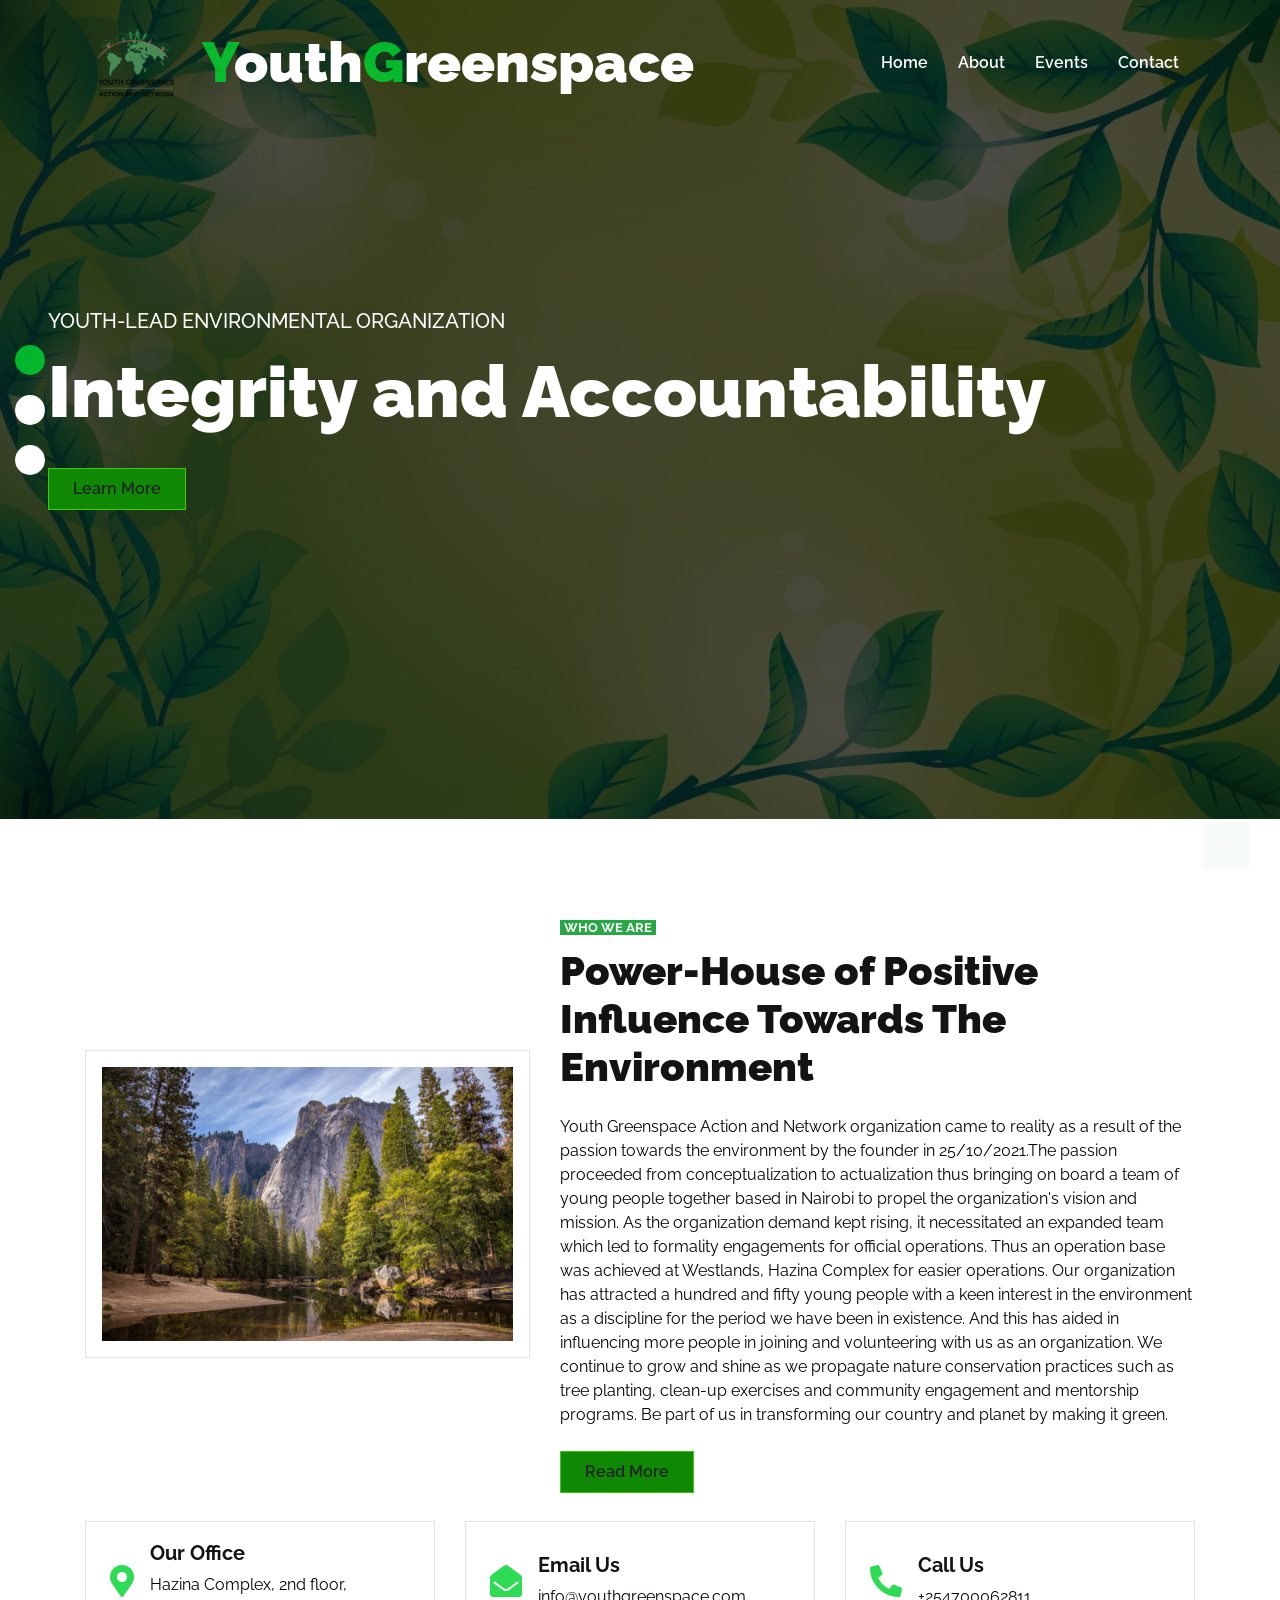
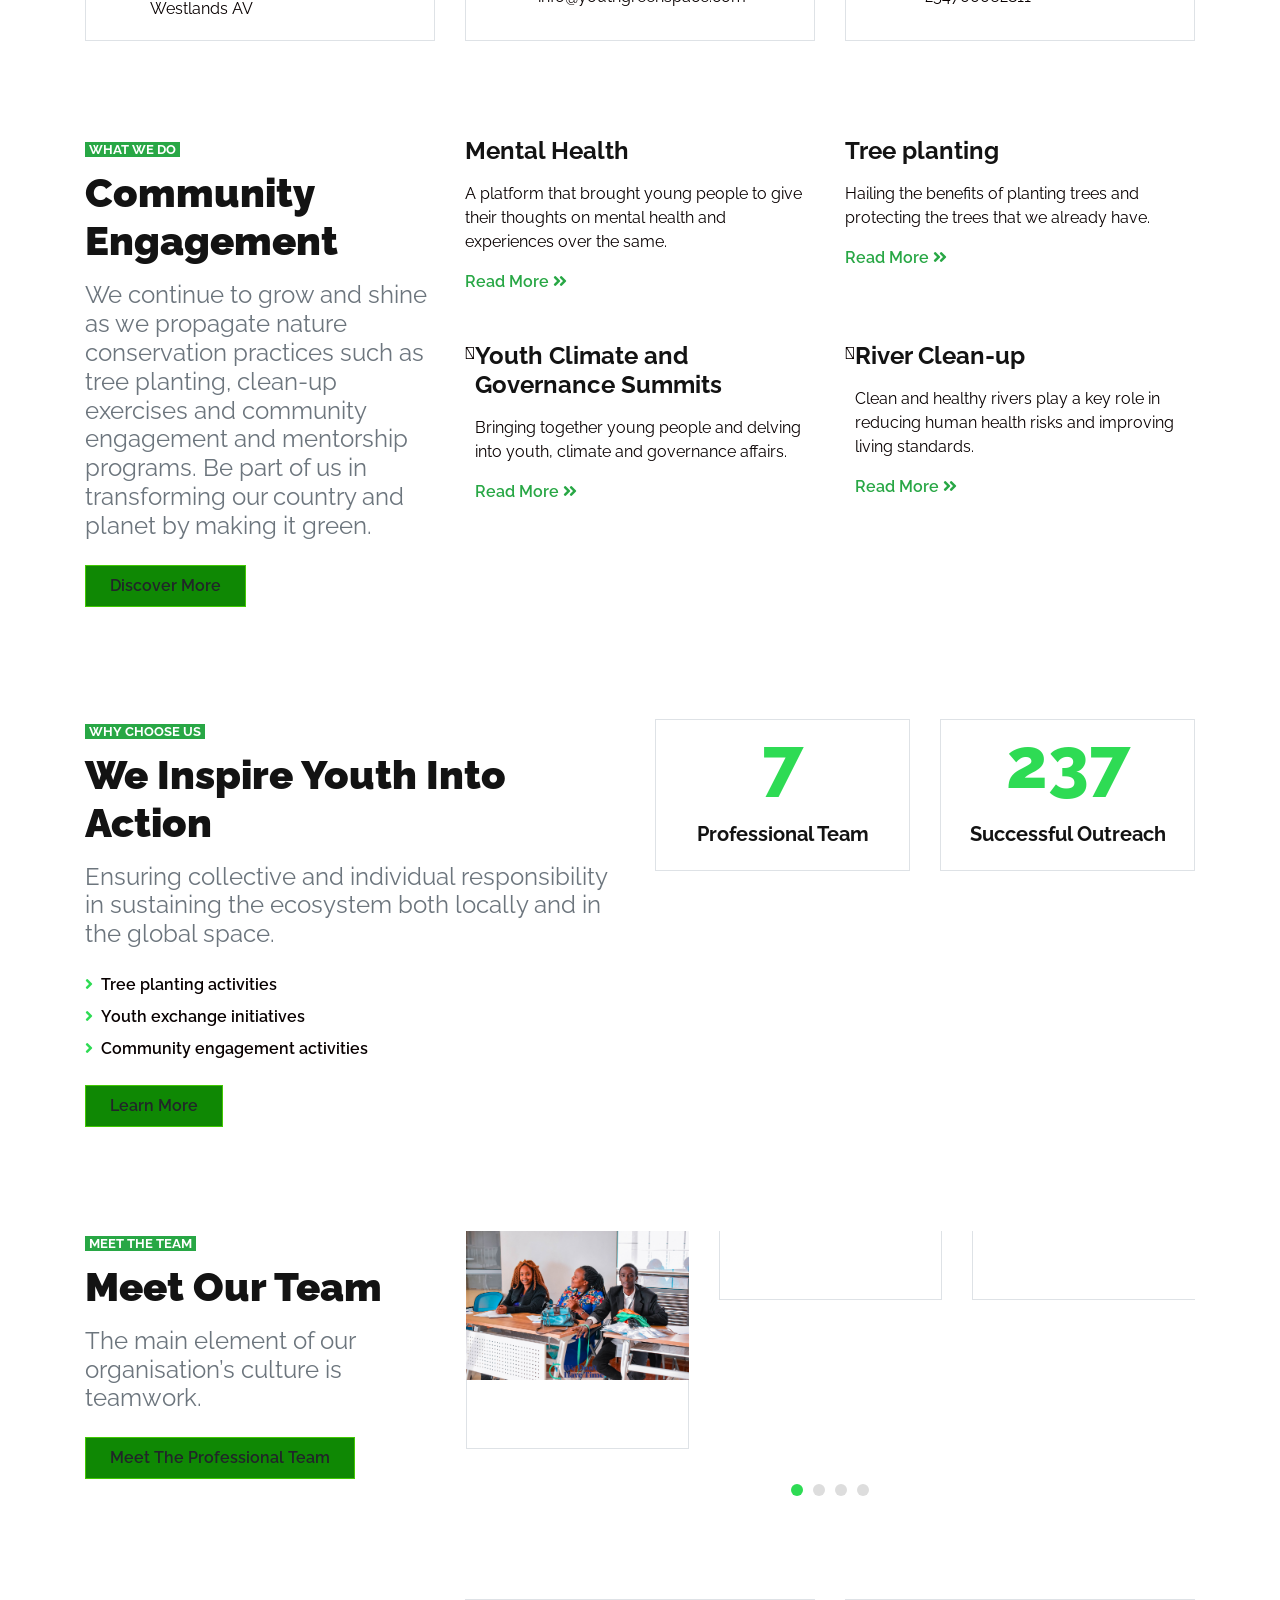
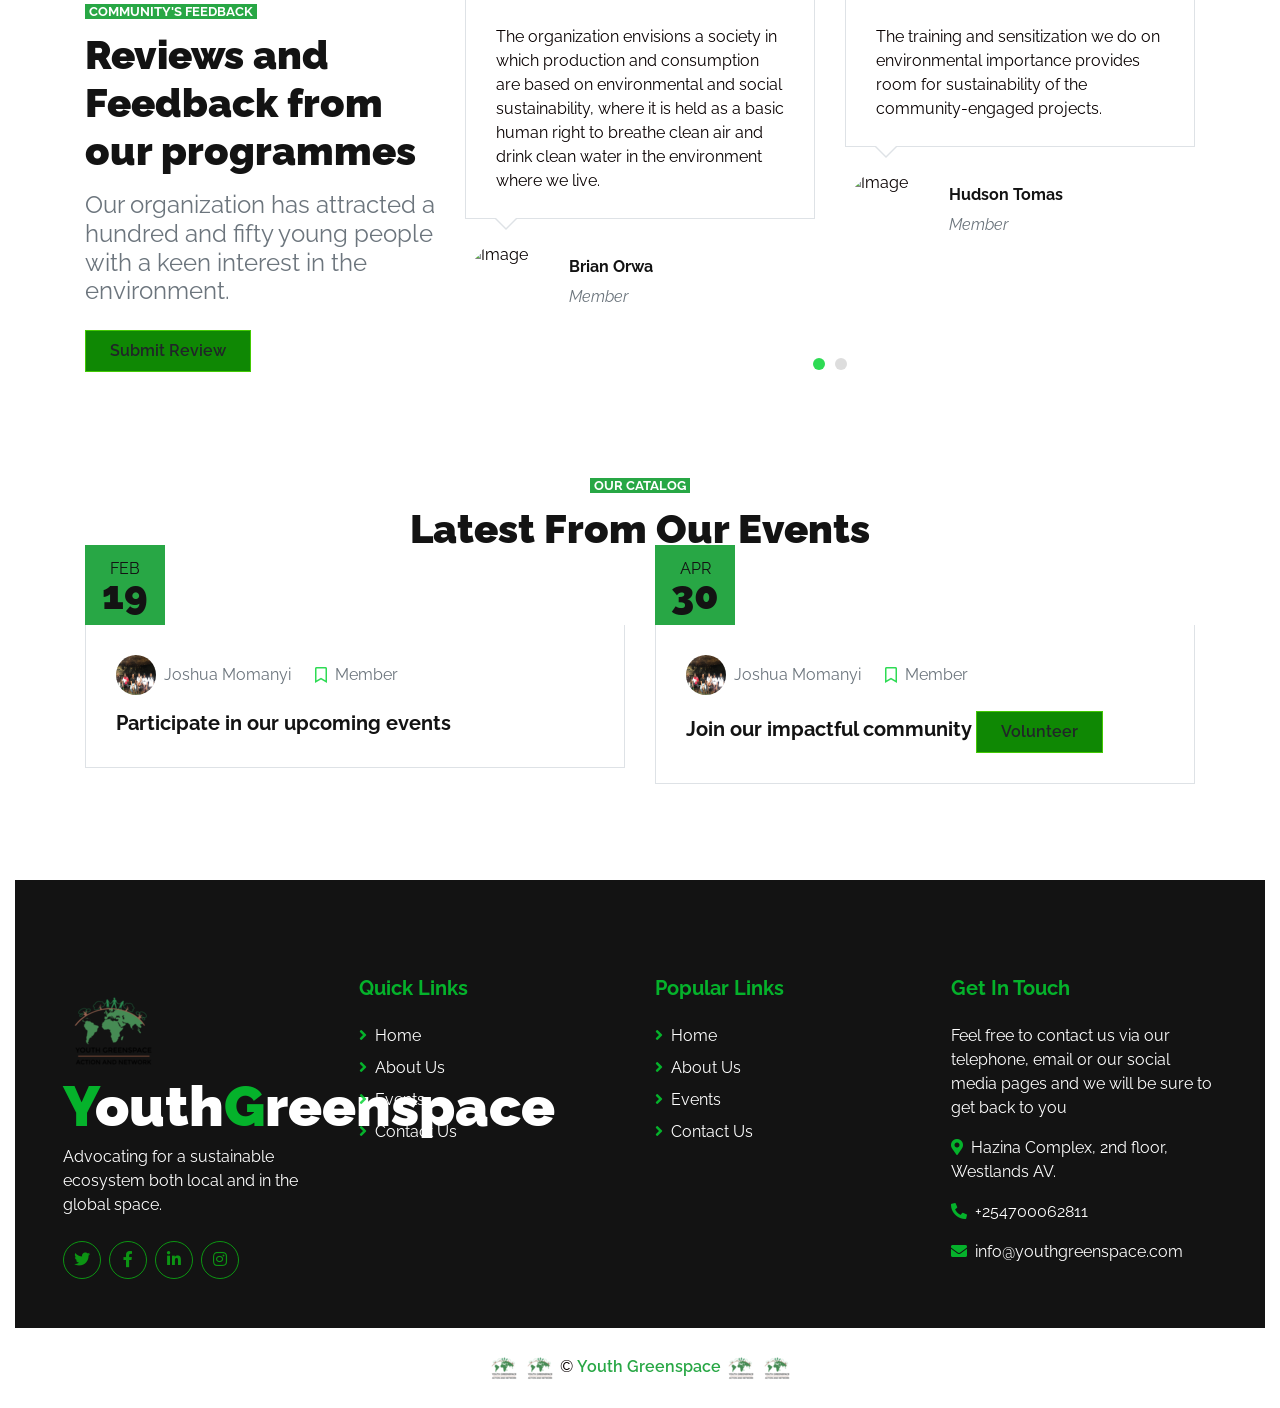
==== commit 8d7ef085: "Update index.html" ====
--- a/Youth Greenspace/index.html
+++ b/Youth Greenspace/index.html
@@ -463,6 +463,7 @@
                             </div>
                         </div>
                         <a class="h5 font-weight-bold" href="">Join our impactful community</a>
+                        <a href="" class="btn btn-primary py-md-2 px-md-4 font-weight-semi-bold">Volunteer</a>
                     </div>
                 </div>
             </div>
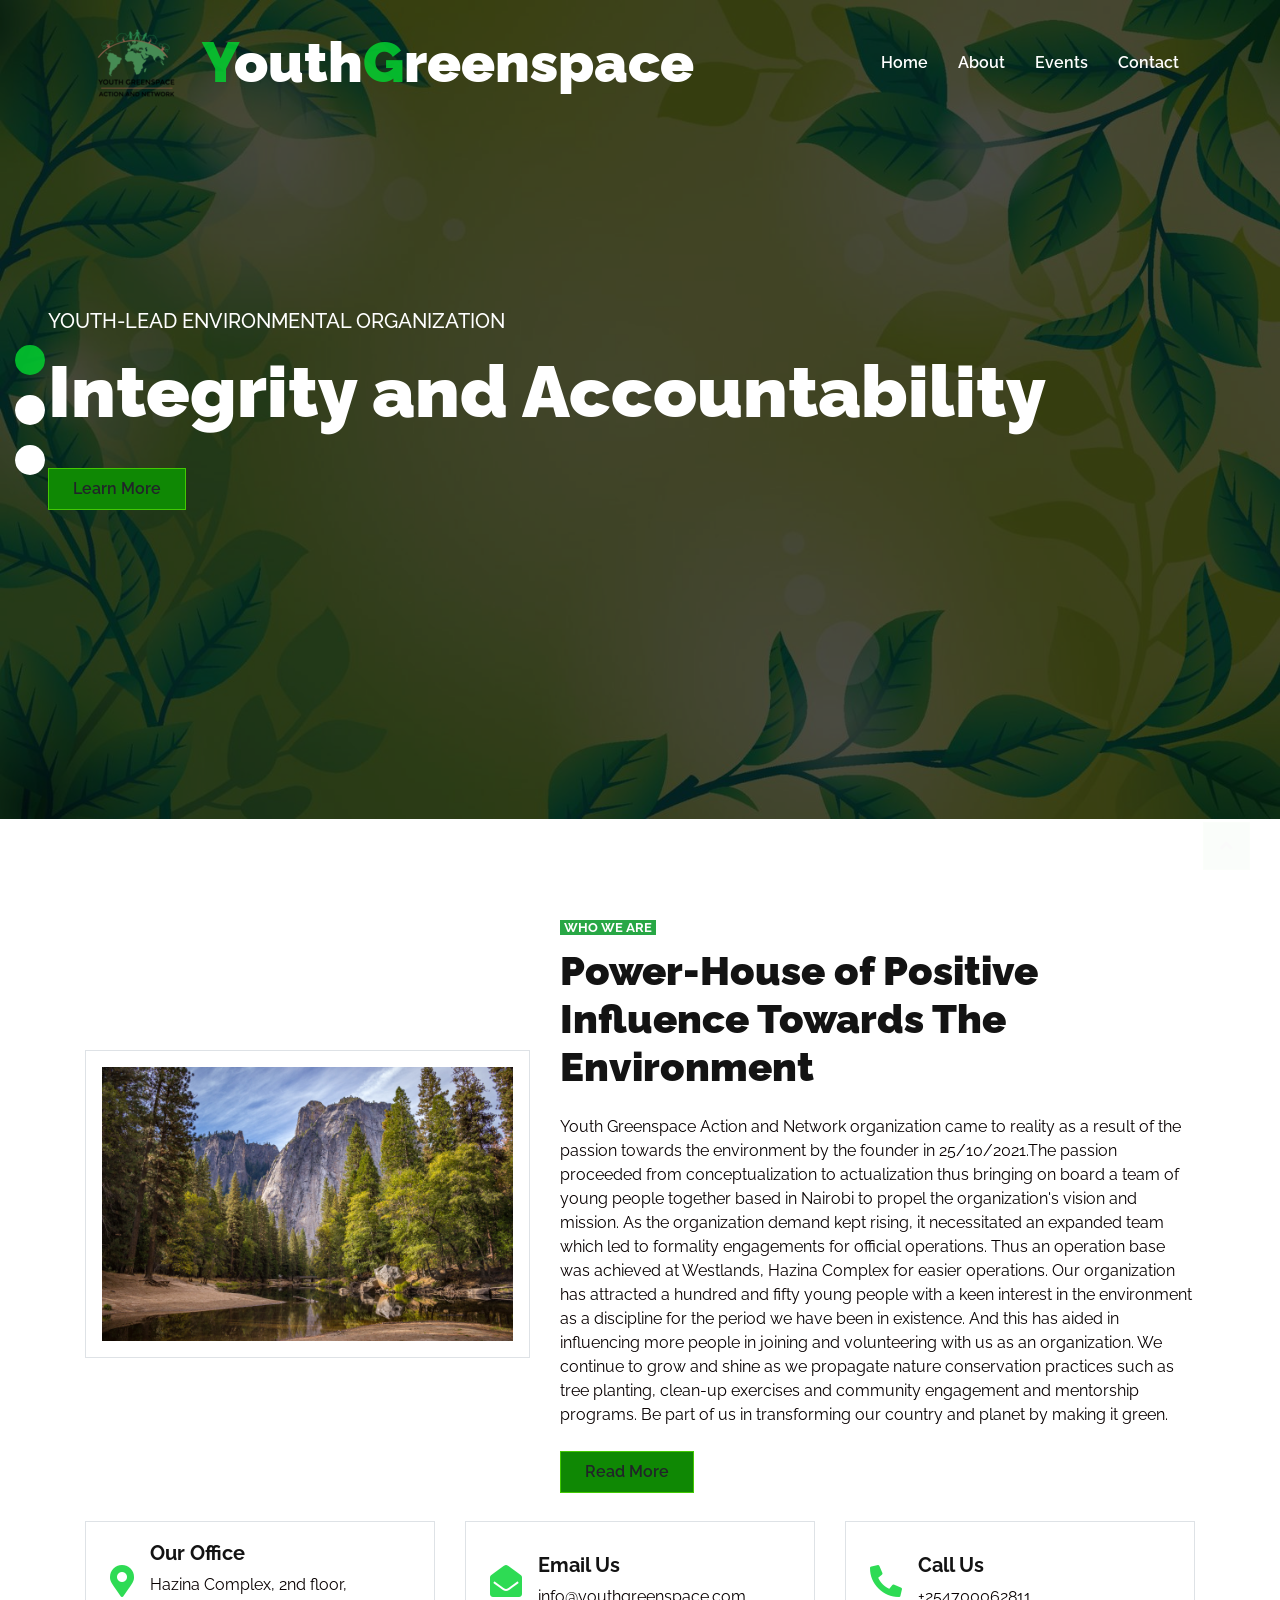
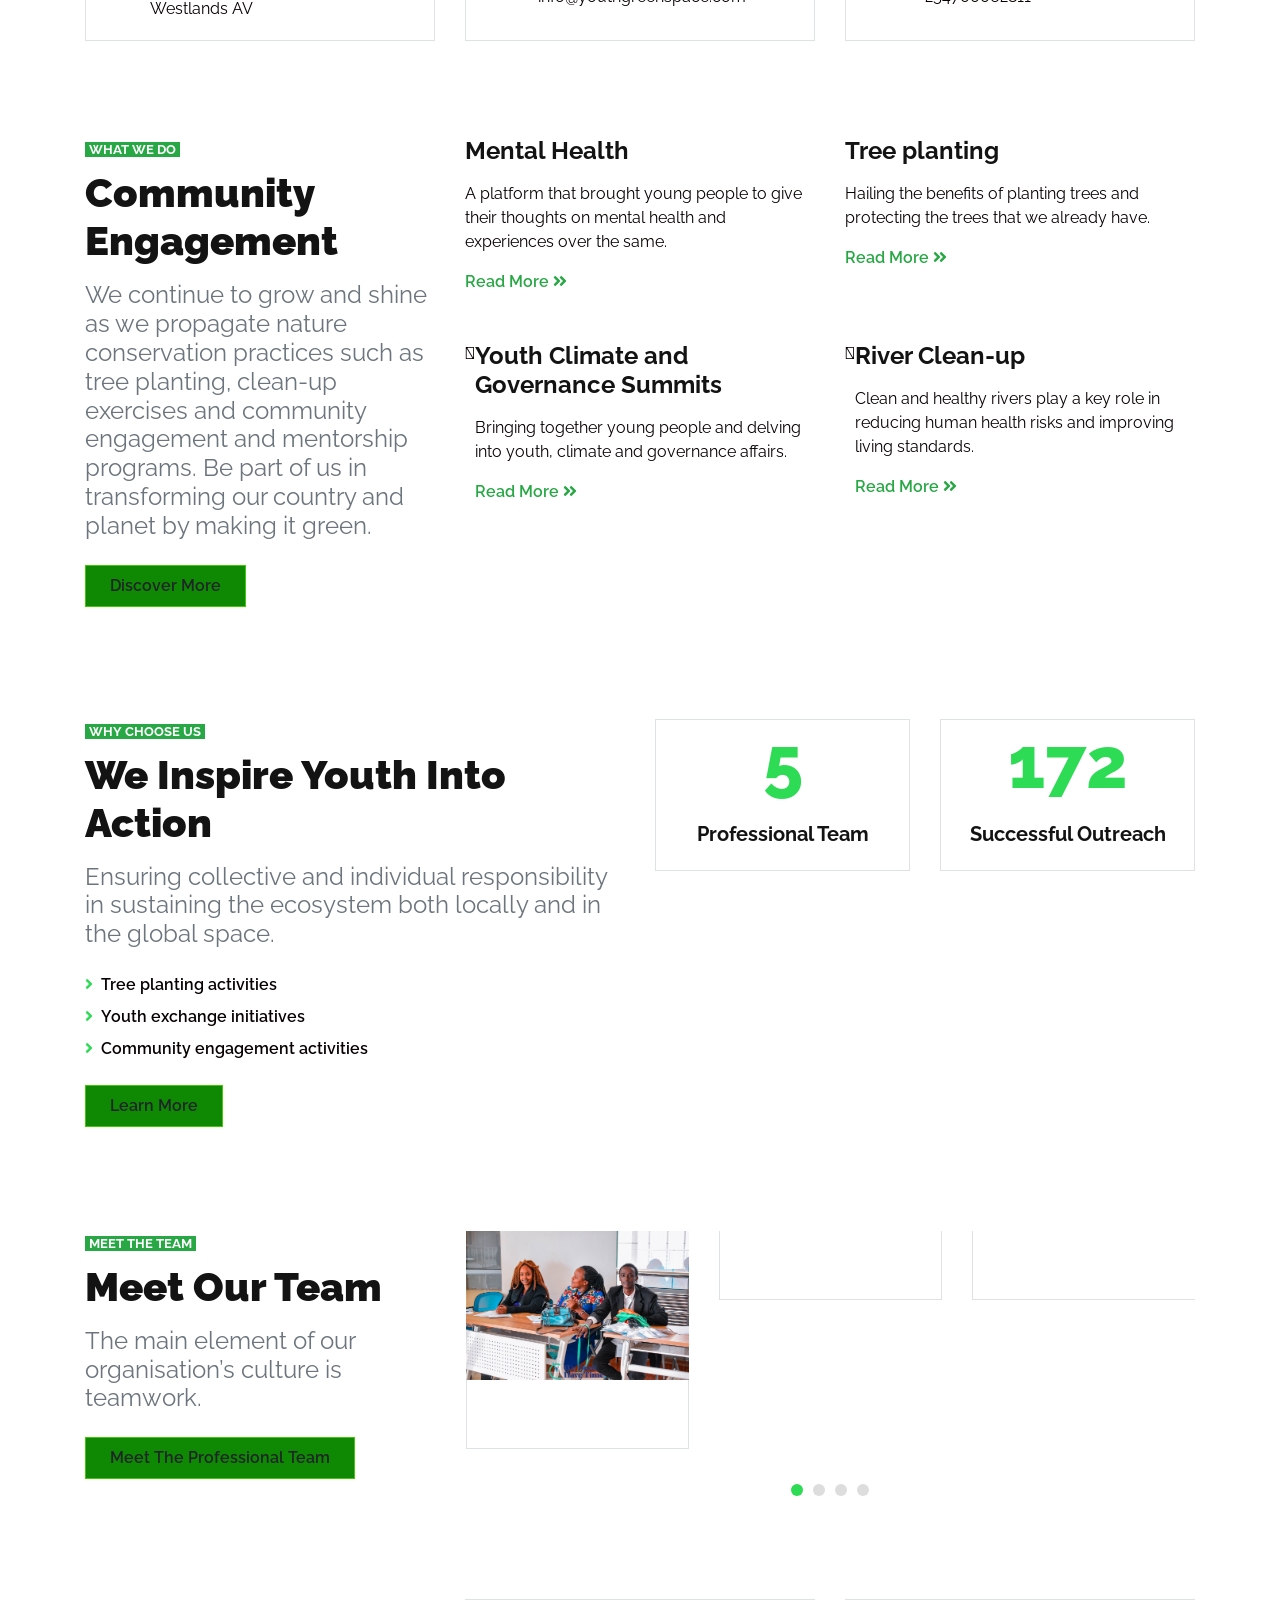
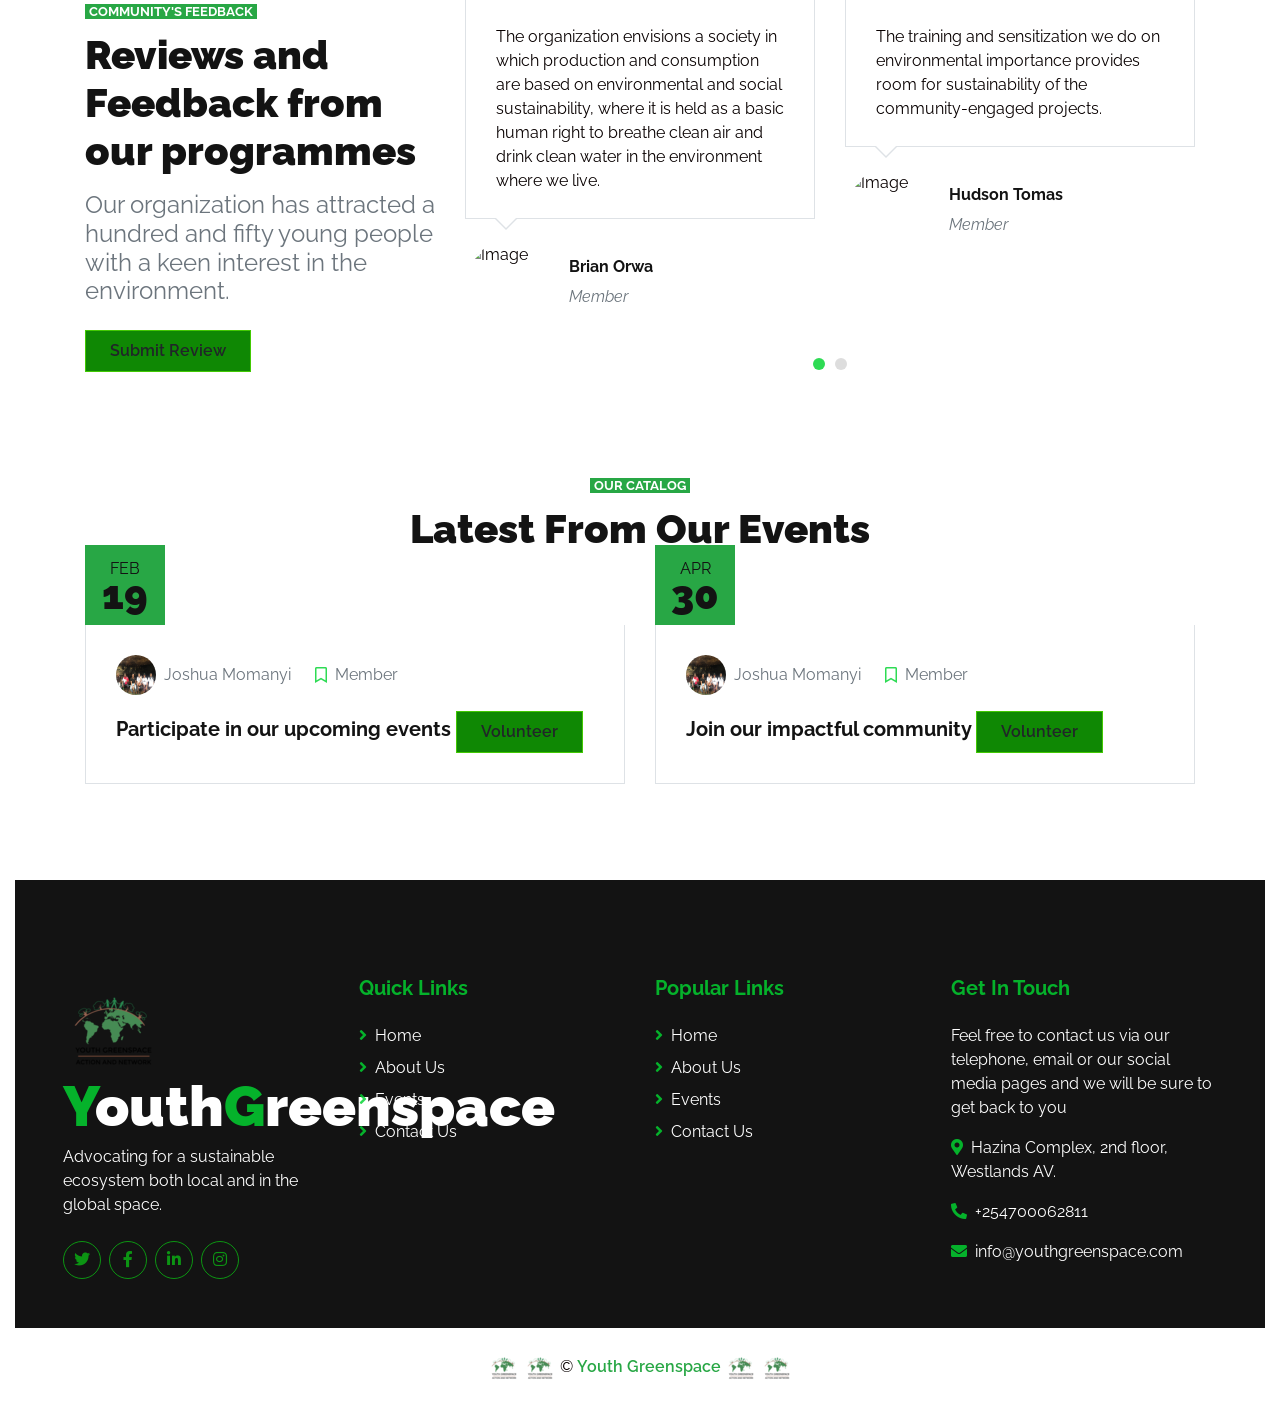
==== commit 023d2cbe: "add  volunteer section" ====
--- a/Youth Greenspace/index.html
+++ b/Youth Greenspace/index.html
@@ -439,7 +439,8 @@
                                 <a class="text-muted ml-2" href="">Member</a>
                             </div>
                         </div>
-                        <a class="h5 font-weight-bold" href="">Participate in our upcoming events</a>
+                        <a class="h5 font-weight-bold" href="">Participate in our upcoming events    </a>
+                        <a href="" class="btn btn-primary py-md-2 px-md-4 font-weight-semi-bold">Volunteer</a>
                     </div>
                 </div>
                 <div class="col-md-6 mb-5">
@@ -462,7 +463,7 @@
                                 <a class="text-muted ml-2" href="">Member</a>
                             </div>
                         </div>
-                        <a class="h5 font-weight-bold" href="">Join our impactful community</a>
+                        <a class="h5 font-weight-bold" href="">Join our impactful community     </a>
                         <a href="" class="btn btn-primary py-md-2 px-md-4 font-weight-semi-bold">Volunteer</a>
                     </div>
                 </div>
